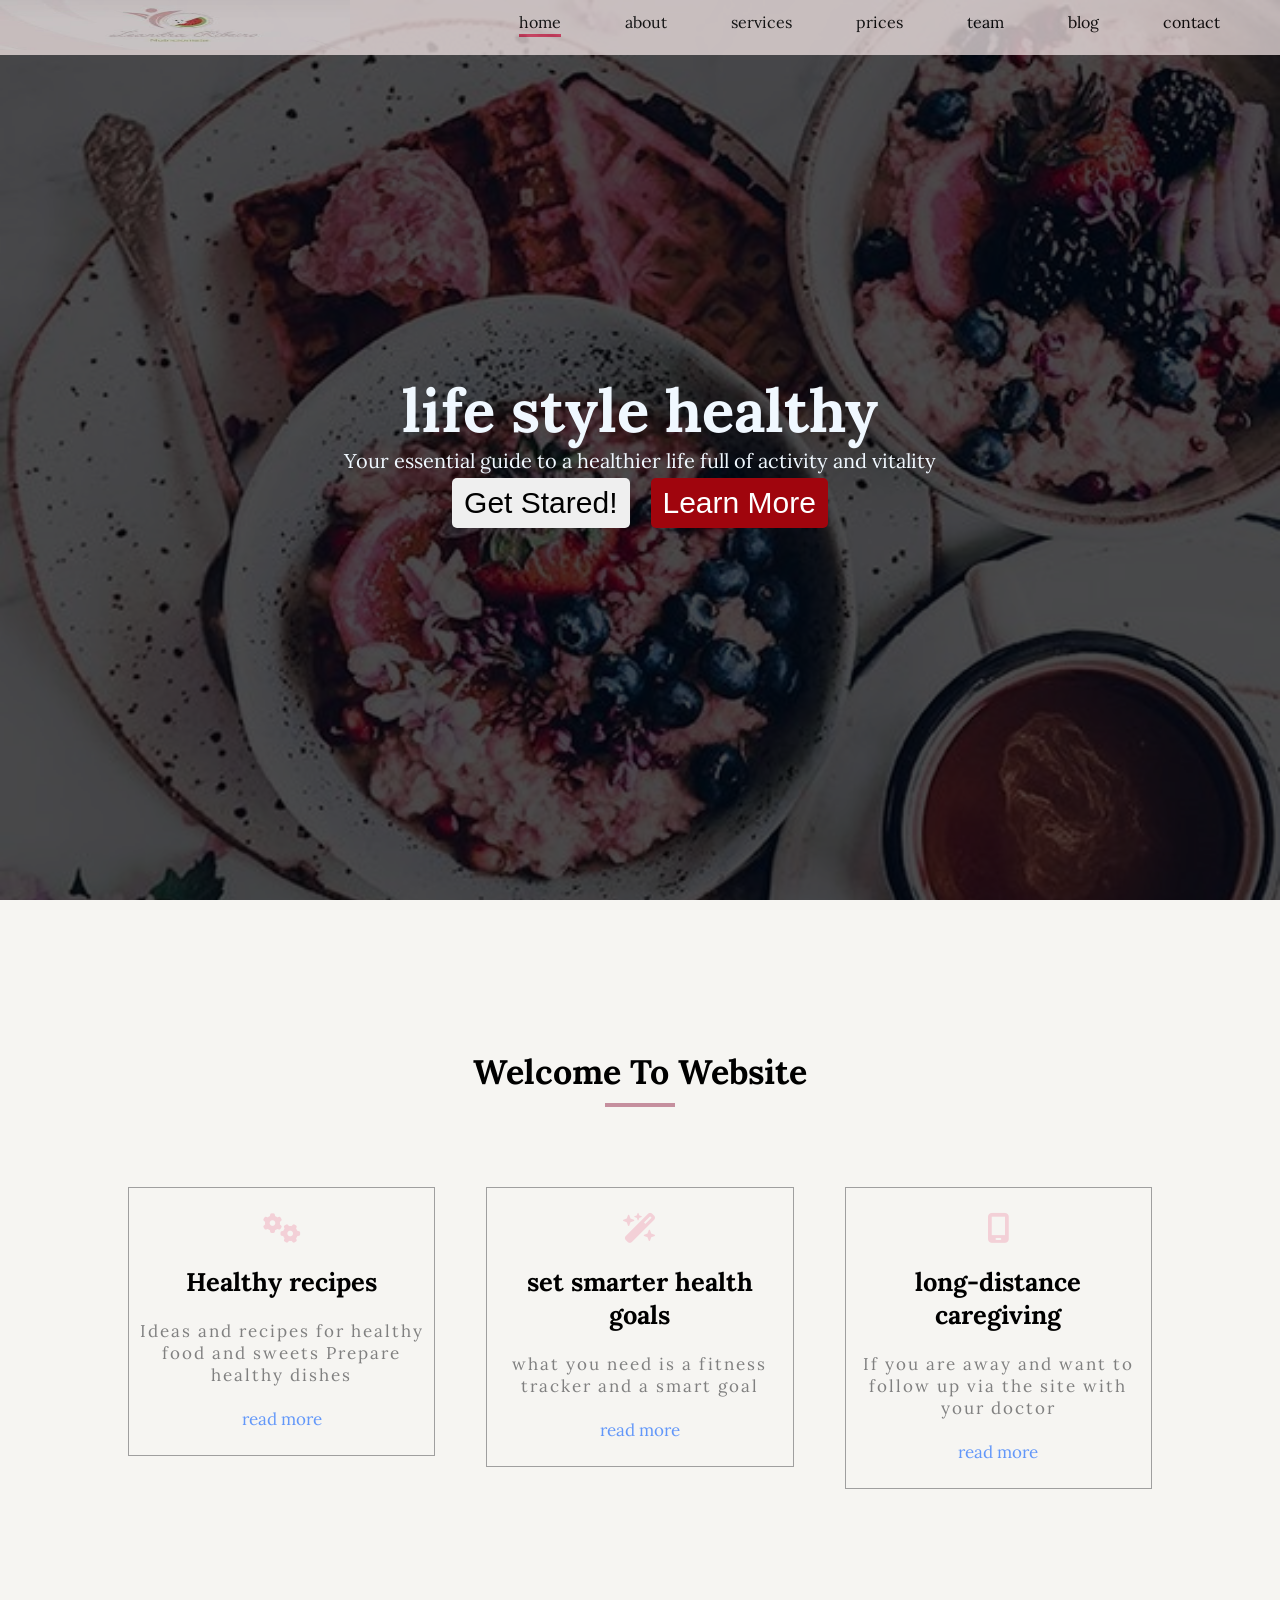
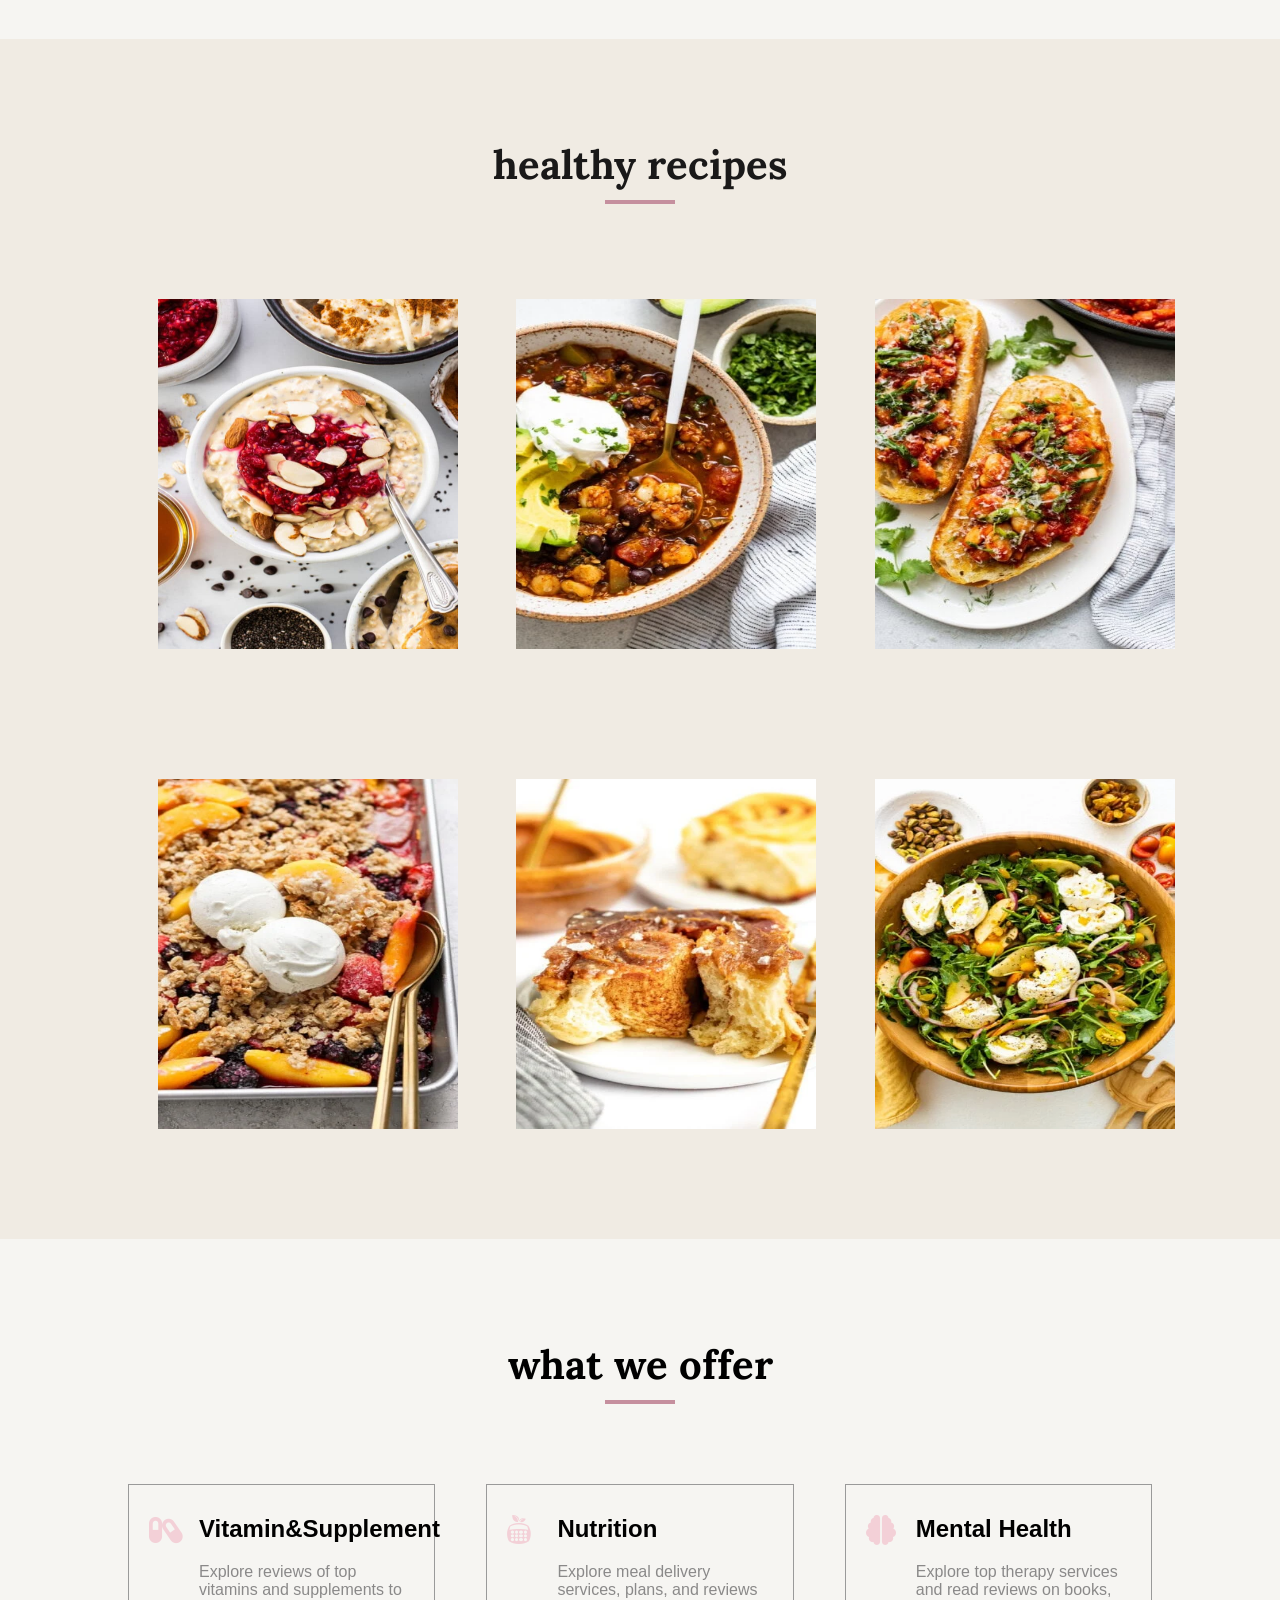
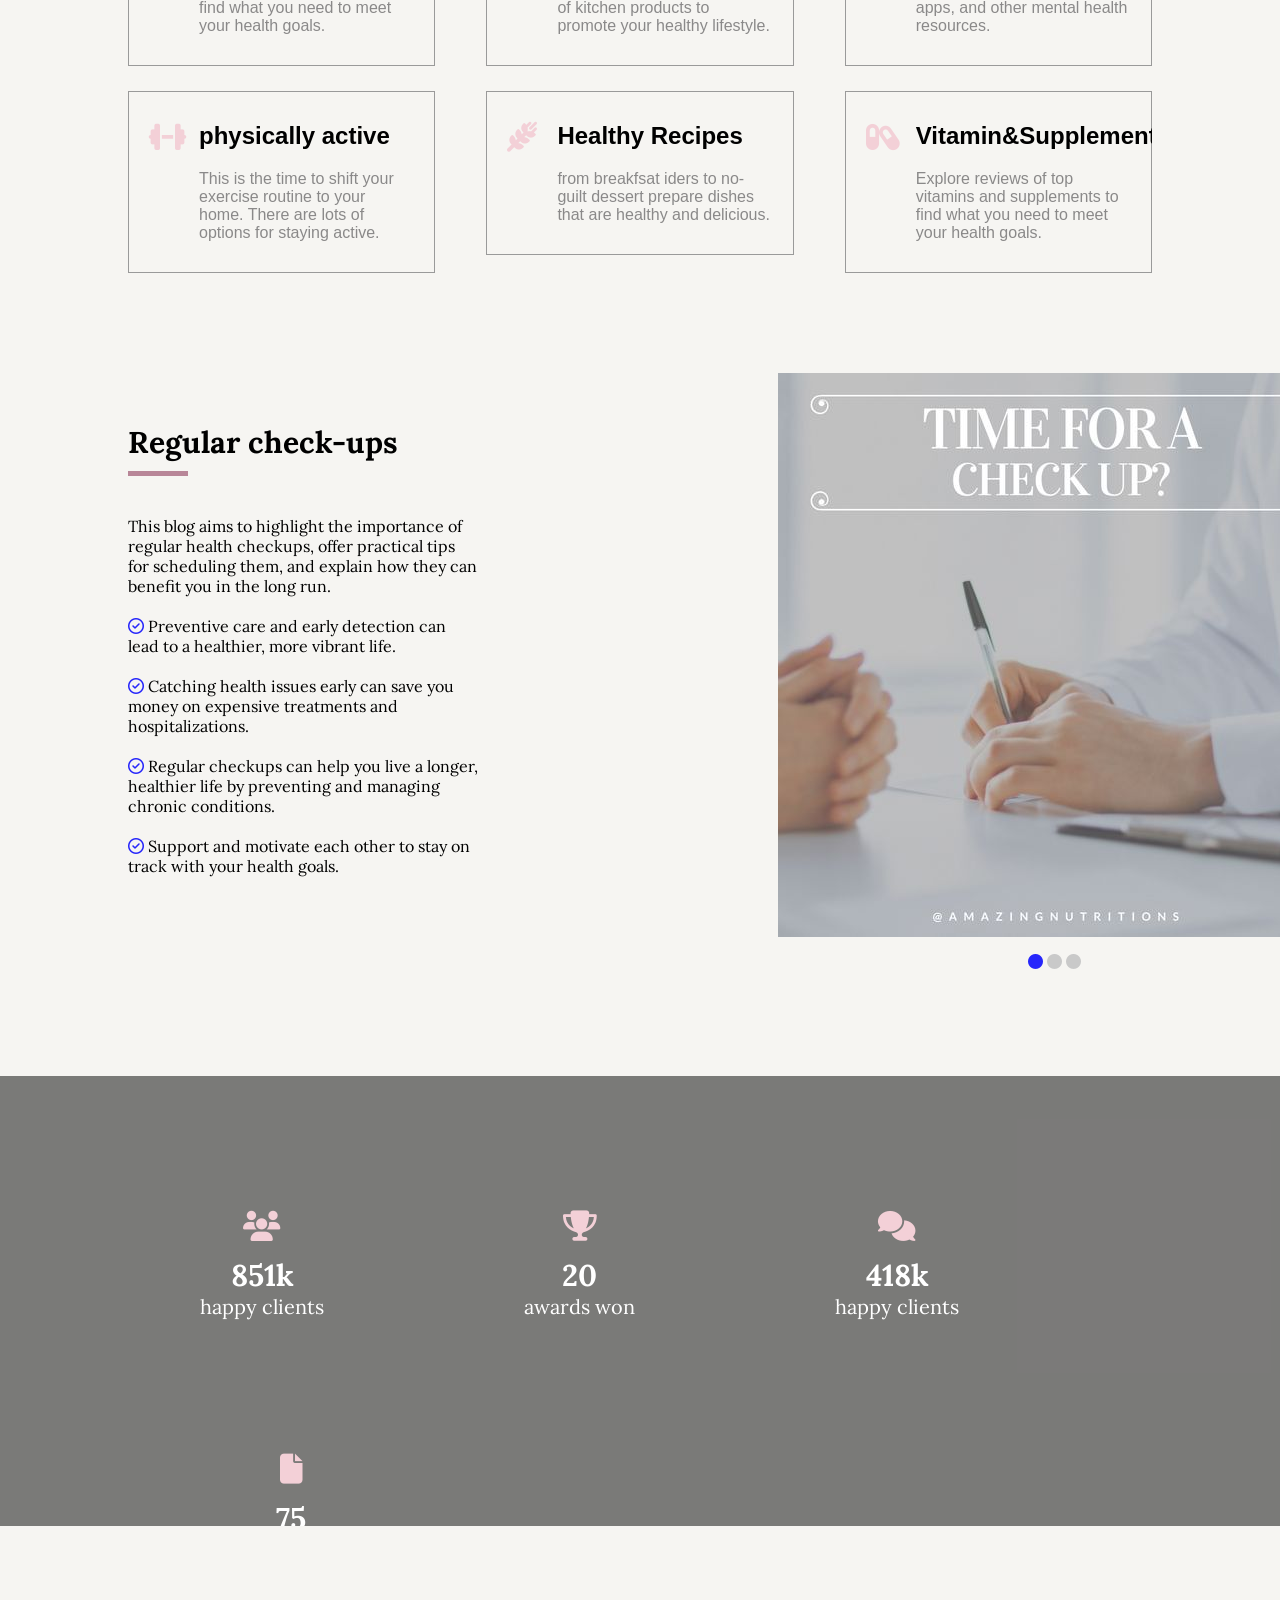
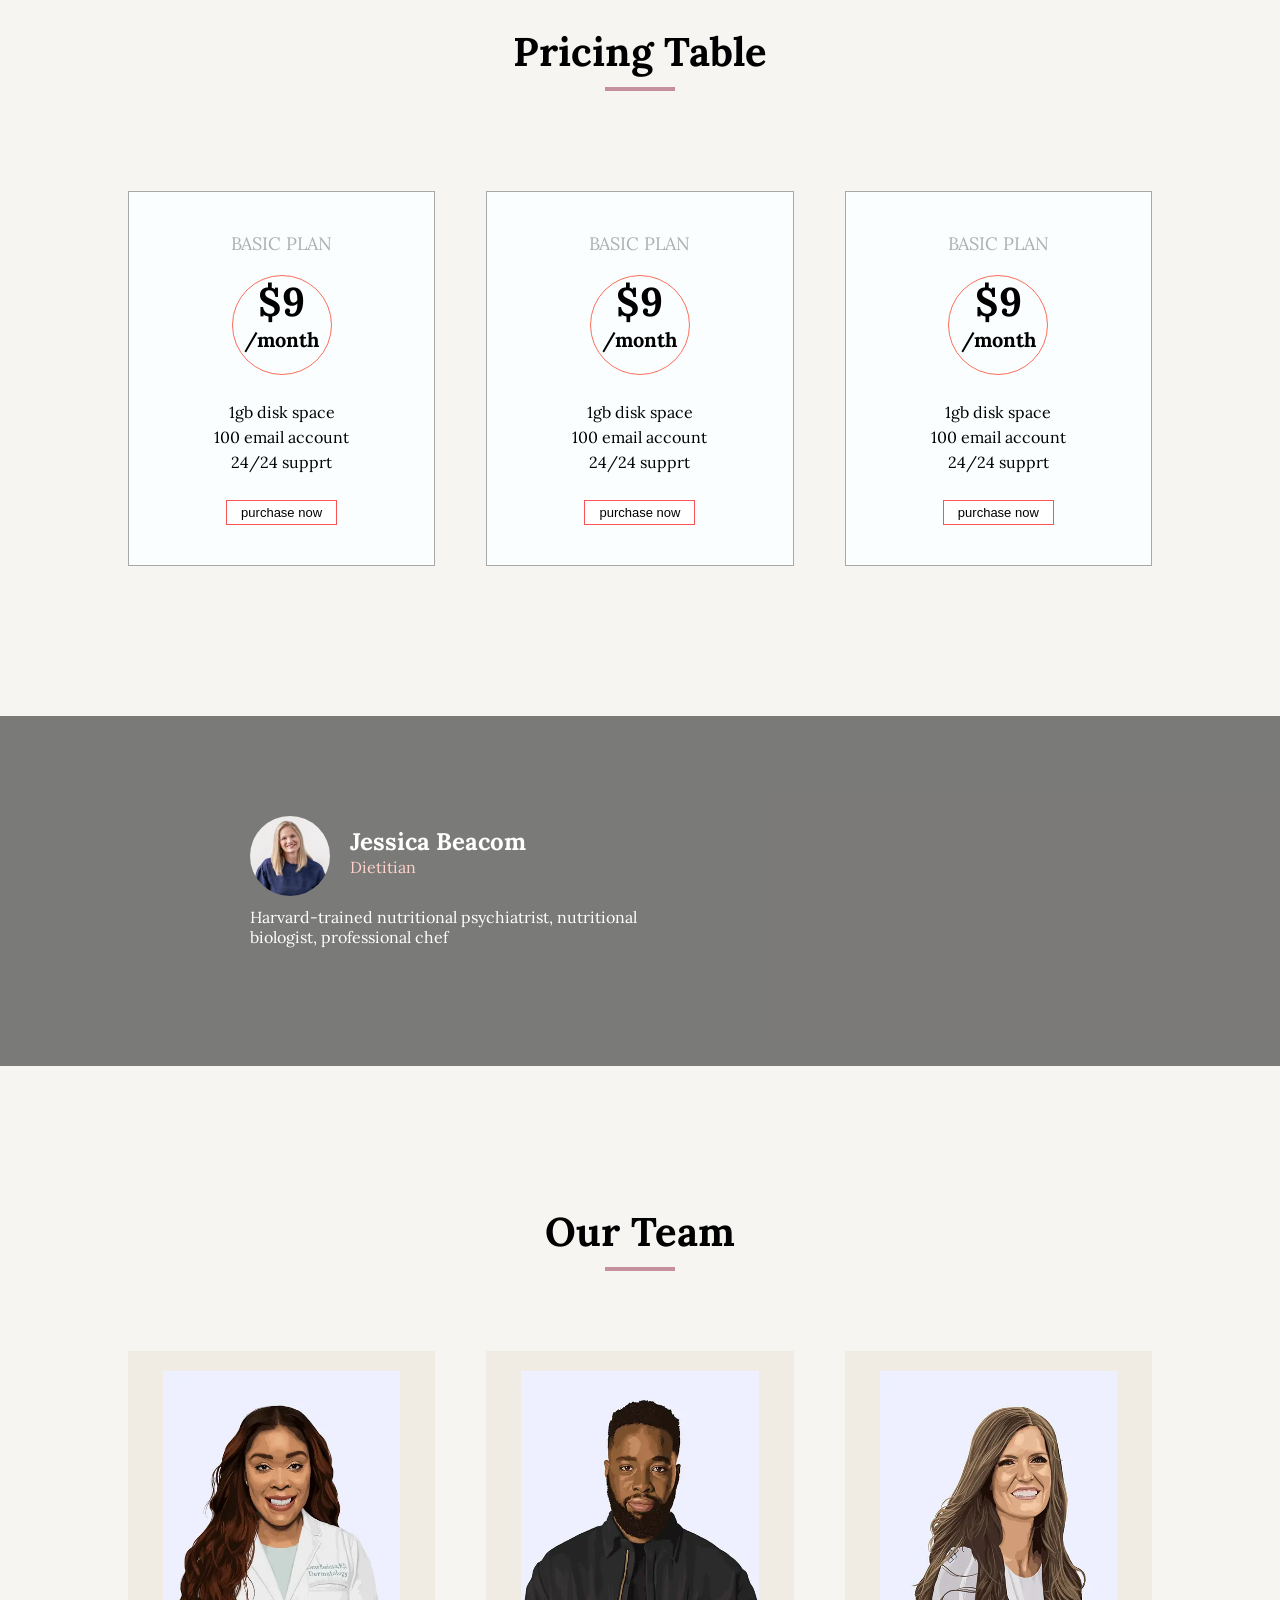
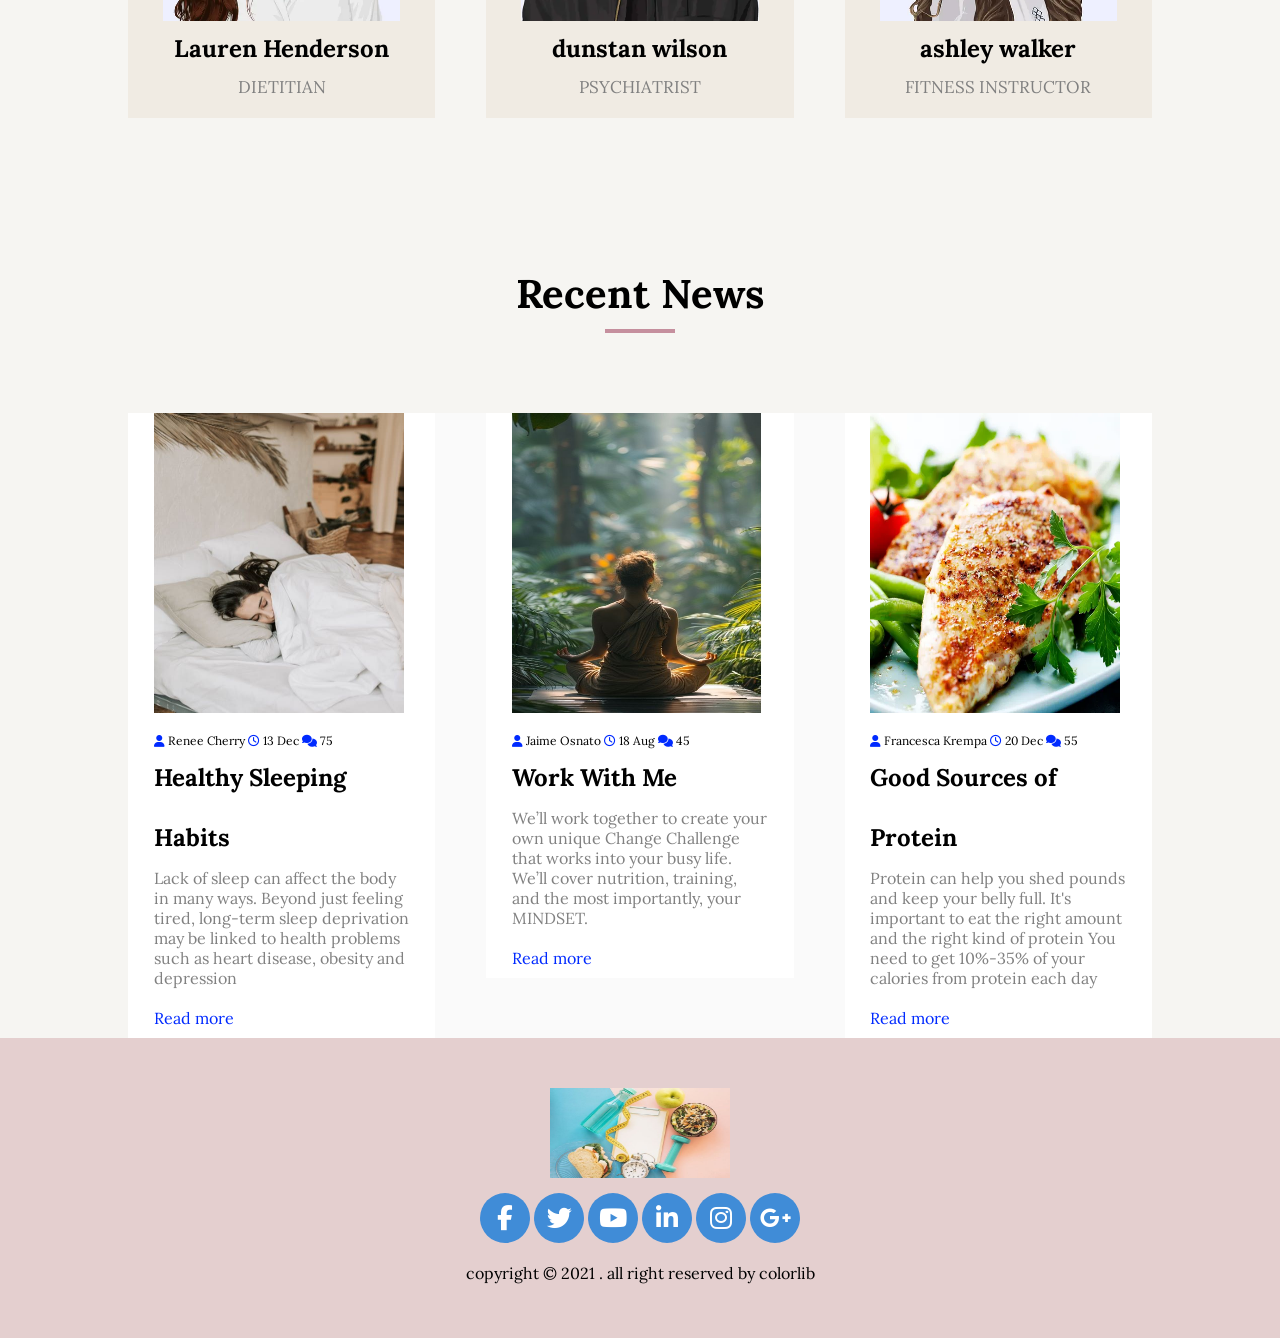
==== index.html @ 1813d947 "fixed file name" ====
<html>
    <head>
        <link rel="stylesheet" href="css/all.css">
        <link rel="stylesheet" href="css/style.css">
        <link rel="preconnect" href="https://fonts.googleapis.com">
        <link rel="preconnect" href="https://fonts.gstatic.com" crossorigin>
        <link href="https://fonts.googleapis.com/css2?family=Sevillana&display=swap" rel="stylesheet">

        <link rel="preconnect" href="https://fonts.googleapis.com">
        <link rel="preconnect" href="https://fonts.gstatic.com" crossorigin>
        <link href="https://fonts.googleapis.com/css2?family=Kaushan+Script&family=Lora:ital,wght@0,400..700;1,400..700&family=Sevillana&display=swap" rel="stylesheet">

    </head>
    <body>
        <div class="home-div1">
            <div class="home-overlay">
                <div class="home-parent">
                   <h2 class="home-title1">life style healthy</h2>
                    <p class="home-p">Your essential guide to a healthier life full of activity and vitality </p>
                    <button class="home-btn">get stared!</button>
                    <button class="home-btn btn2">learn more</button>
                </div> <!-- /home-parent -->
                <div class="header">
                 <ul class="ul1">
                         <li>home</li>
                         <li>about</li>
                         <li>services</li>
                         <li>prices</li>
                         <li>team</li>
                         <li>blog</li>
                         <li>contact</li>
                         <div class="header-line"></div>
                  </ul> 
                  <!-- <div class="header-line"></div> -->
                  <img src="images/logo.jfif" width="350" height="50">
              </div> <!-- /header -->
            </div> <!-- /home-overlay -->
        </div><!-- /home-div1 -->
        
        <!-- /////////////////////////////////////////////// -->


        
        
         <h2 class="Welcome-title1">Welcome To Website</h2>
        <div class="Welcome-line"></div>

        <div class="welcome-container">
            <div class="welcome-parent">
                <div class="welcome-item b">
                    <i class="fa-solid fa-gears i"></i>
                    <br>
                    <br>
                    <h2 class="welcome-title">Healthy recipes</h2>
                    <br>
                    <p class="welcome-p">Ideas and recipes for healthy food and sweets Prepare healthy dishes </p>
                    <br>
                    <a class="welcome-a">read more</a>
                </div> <!-- /welcome-item -->
                <div class="welcome-item item2">
                    <i class="fa-solid fa-wand-magic-sparkles i"></i>
                    <br>
                    <br>
                    <h2 class="welcome-title">set smarter health goals</h2> 
                    <br>
                    <p class="welcome-p">what you need is a fitness tracker and a smart goal</p>
                    <br>
                    <a class="welcome-a">read more</a>
                </div>  <!-- /welcome-item -->
                <div class="welcome-item">
                    <i class="fa-solid fa-mobile-screen i"></i>
                    <br>
                    <br>
                    <h2 class="welcome-title">long-distance caregiving</h2>
                    <br>
                    <p class="welcome-p">If you are away and want to follow up via the site with your doctor</p>
                    <br>
                    <a class="welcome-a">read more</a>   
                </div>  <!-- /welcome-item -->
            </div> <!-- / welcome-parent-->
        </div> <!-- / welcome-container -->
        
        <!-- ////////////////////////////////////////////////////////////////////////////////////// -->

        <div class="background">
         <h2 class="recipes-title1">healthy recipes</h2>
         <div class="recipes-line"></div> 
         <div class="recipes-container">
             <div class="recipes-parent">
                 <div class="recipes-item">
                    <div class="recipes-overlay">
                        <div class="recipes-img">
                          <img src="images/recipes1.jpg" width="300" height="350" >
                        </div> <!-- /recipes-img -->
                     <div class="recipes-info">
                         <p class="recipes-p">Oatmeal</p>
                         <h2 class="recipes-title">Breakfast</h2>
                         <i class="fa-solid fa-pen-to-square"></i>
                         <i class="fa-solid fa-magnifying-glass"></i>
                     </div> <!-- /recipes-info -->
                  </div><!-- /recipes-overlay -->
                </div> <!-- /recipes-item -->
                 
                <div class="recipes-item recipes-item2">
                    <div class="recipes-overlay">
                        <div class="recipes-img">
                          <img src="images/recipes2.webp" width="300" height="350" >
                        </div> <!-- /recipes-img -->
                     <div class="recipes-info">
                         <p class="recipes-p">Chili</p>
                         <h2 class="recipes-title">Main Meal</h2>
                         <i class="fa-solid fa-pen-to-square"></i>
                         <i class="fa-solid fa-magnifying-glass"></i>
                     </div> <!-- /recipes-info -->
                  </div><!-- /recipes-overlay -->
                 </div> <!-- /recipes-item -->

                 <div class="recipes-item">
                    <div class="recipes-overlay">
                        <div class="recipes-img">
                          <img src="images/recipes3.jpg" width="300" height="350" >
                        </div> <!-- /recipes-img -->
                     <div class="recipes-info">
                         <p class="recipes-p">Vegetarian</p>
                         <h2 class="recipes-title">Beans On Toast</h2>
                         <i class="fa-solid fa-pen-to-square"></i>
                         <i class="fa-solid fa-magnifying-glass"></i>
                     </div> <!-- /recipes-info -->
                  </div><!-- /recipes-overlay -->
                 </div> <!-- /recipes-item -->

                 <div class="recipes-item  item6">
                    <div class="recipes-overlay">
                        <div class="recipes-img img">
                          <img src="images/recipes4.webp" width="300" height="350" >
                        </div> <!-- /recipes-img -->
                     <div class="recipes-info">
                         <p class="recipes-p">Sheet Pan Fruit Crisp</p>
                         <h2 class="recipes-title">Dessert</h2>
                         <i class="fa-solid fa-pen-to-square"></i>
                         <i class="fa-solid fa-magnifying-glass"></i>
                     </div> <!-- /recipes-info -->
                  </div><!-- /recipes-overlay -->
                 </div> <!-- /recipes-item -->

                 <div class="recipes-item recipes-item2  item6">
                    <div class="recipes-overlay">
                        <div class="recipes-img img">
                          <img src="images/recipes5.webp" width="300" height="350" >
                        </div> <!-- /recipes-img -->
                     <div class="recipes-info">
                         <p class="recipes-p">Apple Sticky Buns</p>
                         <h2 class="recipes-title">Fall</h2>
                         <i class="fa-solid fa-pen-to-square"></i>
                         <i class="fa-solid fa-magnifying-glass"></i>
                     </div> <!-- /recipes-info -->
                  </div><!-- /recipes-overlay -->
                 </div> <!-- /recipes-item -->

                 <div class="recipes-item item6">
                    <div class="recipes-overlay">
                        <div class="recipes-img img">
                          <img src="images/recipes6.webp" width="300" height="350" >
                        </div> <!-- /recipes-img -->
                     <div class="recipes-info">
                         <p class="recipes-p">Apple Burrata Salad</p>
                         <h2 class="recipes-title">Salads</h2>
                         <i class="fa-solid fa-pen-to-square"></i>
                         <i class="fa-solid fa-magnifying-glass"></i>
                     </div> <!-- /recipes-info -->
                  </div><!-- /recipes-overlay -->
                 </div> <!-- /recipes-item -->

             </div> <!-- /recipes-parent -->
         </div> <!-- /recipes-container -->
  </div> <!-- /background -->

     <!-- //////////////////////////////////////////////////////////////////////////////////////////////// -->

     <h2 class="offer-title1">what we offer</h2> 
     <div class="offer-line"></div> <!-- /offer-line -->
     <div class="offer-container">
        <div class="offer-parent">
            <div class="offer-item3">
                <i class="fa-solid fa-capsules i"></i>
                <h2 class="offer-title">Vitamin&Supplement </h2>
                <p class="offer-p">Explore reviews of top vitamins and supplements to find what you need to meet your health goals.</p>
            </div> <!-- /offer-item3 -->
            
            <div class="offer-item3 t3">
                <i class="fab fa-nutritionix i"></i>
                <h2 class="offer-title">Nutrition </h2>
                <p class="offer-p">Explore meal delivery services, plans, and reviews of kitchen products to promote your healthy lifestyle.</p>
           </div> <!-- /offer-item3 -->
           
           <div class="offer-item3">
                <i class="fa-solid fa-brain i"></i>
                <h2 class="offer-title"> Mental Health</h2>
                <p class="offer-p">Explore top therapy services and read reviews on books, apps, and other mental health resources.</p>
            </div> <!-- /offer-item3 -->
           
            <div class="offer-item3 tt">
                <i class="fa-solid fa-dumbbell i"></i>
                <h2 class="offer-title"> physically active </h2>
                <p class="offer-p">This is the time to shift your exercise routine to your home. There are lots of options for staying active.</p>
            </div> <!-- /offer-item3 -->
            
            <div class="offer-item3 t3 tt">
                <i class="fa-solid fa-wheat-awn i"></i>
                <h2 class="offer-title">Healthy Recipes </h2>
                <p class="offer-p"> from breakfsat iders to no-guilt dessert prepare dishes that are healthy and delicious.</p>
            </div> <!-- /offer-item3 -->
            
            <div class="offer-item3 tt">
                <i class="fa-solid fa-capsules i"></i>
                <h2 class="offer-title">Vitamin&Supplement </h2>
                <p class="offer-p">Explore reviews of top vitamins and supplements to find what you need to meet your health goals.</p>
            </div> <!-- /offer-item3 -->
       </div> <!-- /offer-parent -->
     </div> <!-- /offer-container -->

     <!-- //////////////////////////////////////////////////////////////////////////////////////////////// -->
        <div class="checkups-container">
          <div class="checkups-parent">
            <div class="checkups-img">
                <img src="images/Checkups2.jpg" alt="">
                <div class="checkups-i">
                    <i class="fa-solid fa-circle checkups-i1"></i>
                    <i class="fa-solid fa-circle checkups-i2"></i>
                    <i class="fa-solid fa-circle checkups-i2"></i>
                  </div> <!-- /checkups-i -->  
            </div> <!-- /checkups-img -->
            <div class="text">
            <h2 class="checkups-title1"> Regular check-ups</h2>
             <div class="checkups-line"></div>
             <br>
             <br>
             <p class="checkups-p">This blog aims to highlight the importance of regular health checkups, offer practical tips for scheduling them, and explain how they can benefit you in the long run.</p>
             <br>
             <i class="fa-regular fa-circle-check check-i"></i>
             <span class="checkups-span">Preventive care and early detection can lead to a healthier, more vibrant life.</span>
             <br>
             <br>
             <i class="fa-regular fa-circle-check check-i"></i>
             <span class="checkups-span">Catching health issues early can save you money on expensive treatments and hospitalizations.</span>
             <br>
             <br>
             <i class="fa-regular fa-circle-check check-i"></i>
             <span class="checkups-span">Regular checkups can help you live a longer, healthier life by preventing and managing chronic conditions.</span>
              <br>
              <br>
             <i class="fa-regular fa-circle-check check-i"></i>
             <span class="checkups-span">Support and motivate each other to stay on track with your health goals.</span>
                         
            </div><!-- /text -->
            </div> <!-- /checkups-parent -->
        </div> <!-- /checkups-container -->

    <!-- //////////////////////////////////////////////////////////////////////////// -->
    <div class="section6">
        <div class="section6-overlay">
            <div class="section6-i">
              <i class="fa-solid fa-users sec-i"></i>
              <h2 class="sec6-title">851k</h2>
              <p class="sec6-p">happy clients</p> 
            </div> <!-- /section6-i -->
            <div class="section6-i">
              <i class="fa-solid fa-trophy sec-i"></i>
              <h2 class="sec6-title">20</h2>
             <p class="sec6-p">awards won</p>
            </div> <!-- /section6-i -->
            <div class="section6-i">
              <i class="fa-solid fa-comments sec-i"></i>
              <h2 class="sec6-title">418k</h2>
             <p class="sec6-p">happy clients</p>
            </div> <!-- /section6-i -->
            <div class="section6-i">
              <i class="fa-solid fa-file sec-i"></i>
              <h2 class="sec6-title">75</h2>
             <p class="sec6-p">projects completed</p>
           </div> <!-- /section6-i -->
        </div> <!-- /section6-overlay -->
    </div> <!-- /section6 -->

 <!--///////////////////////////////////////////////////////////////// -->
   <h2 class="pricing-title">pricing table</h2>
   <div class="pricing-line"></div>
<div class="pricing-container"> 
   <div class="pricing-parent">
         <div class="pricing-item">
             <p class="pricing-p">basic plan</p>
             <br>
              <div class="price">
                <h2 class="price-h2">$9</h2>
                <h2 class="price-title1">/month</h2>
              </div> <!-- /price -->
              <div class="pricing-text">
              <p class="p1">1gb disk space</p>
              <p class="p1">100 email account</p>
              <p class="p1">24/24 supprt</p>
              <button class="btn">purchase now</button>
              </div> <!-- /pricing-text -->
         </div> <!-- /pricing-item -->
         <div class="pricing-item pricing2">
            <p class="pricing-p">basic plan</p>
            <br>
             <div class="price">
                <h2 class="price-h2">$9</h2>
                <h2 class="price-title1">/month</h2>
             </div> <!-- /price -->
             <div class="pricing-text">
             <p class="p1">1gb disk space</p>
             <p class="p1">100 email account</p>
             <p class="p1">24/24 supprt</p>
             <button class="btn">purchase now</button>
             </div> <!-- /pricing-text -->
        </div> <!-- /pricing-item -->
        <div class="pricing-item">
            <p class="pricing-p">basic plan</p>
            <br>
             <div class="price">
                <h2 class="price-h2">$9</h2>
                <h2 class="price-title1">/month</h2>
             </div> <!-- /price -->
             <div class="pricing-text">
             <p class="p1">1gb disk space</p>
             <p class="p1">100 email account</p>
             <p class="p1">24/24 supprt</p>
             <button class="btn">purchase now</button>
             </div> <!-- /pricing-text -->
        </div> <!-- /pricing-item -->
     </div> <!-- /pricing-parent -->
 </div> <!-- /pricing-container -->

 <!-- ////////////////////////////////////////////////////// -->
    <div class="sec8">
      <div class="sec8-overlay">
         <div class="sec8-img img1">
             <img src="images/Capture.JPG" alt="" class="sec8-img8">
             <div class="sec8-info">
             <h2 class="sec8-title">Jessica Beacom</h2>
             <span class="sec8-span">Dietitian</span>
            </div> <!-- /sec8-info -->
            <p class="sec8-p">Harvard-trained nutritional psychiatrist, nutritional biologist, professional chef</p>
         </div> <!-- /sec8-img -->
         <div class="sec8-img img2">       
             <img src="images/Capture2.JPG" alt="" class="sec8-img8">
             <div class="sec8-info">
             <h2 class="sec8-title">Jessie Shafer</h2>
             <span class="sec8-span">Dietitian</span>
             </div> <!-- /sec8-info -->
             <p class="sec8-p">Registered Dietitian & Cookbook Author</p>
         </div> <!-- /sec8-img -->
     </div> <!-- /sec8-overlay -->
    </div> <!-- /sec8 -->
<!-- ////////////////////////////////////////////////////////// -->
 <h2 class="team-title1">our team</h2>
  <div class="team-line"></div>

<div class="team-container">
    <div class="team-parent">
          <div class="team-item9">
             <div class="team-img">
                <img src="images/600x600_laurena_henderson.webp" width="250" height="250">

             <div class="team-overlay">
               <a href="#"><i class="fa-brands fa-square-facebook"></i></a> 
               <a href="#"><i class="fa-brands fa-square-twitter"></i></a>
               <a href="#"><i class="fa-brands fa-square-instagram"></i></a>
            </div> <!-- /team-img -->
            </div> <!-- /team-overlay -->
            <div class="team-info">
                <h2 class="team-title">Lauren Henderson</h2>
                <p class="team-p">Dietitian</p>
            </div> <!-- /team-info -->
          </div> <!-- /team-item9 -->
          
          <div class="team-item9 team-2">
            <div class="team-img">
                <img src="images/600x600_dunstan_wilson.webp" width="250" height="250">
            <div class="team-overlay">
                <a href="#"><i class="fa-brands fa-square-facebook"></i></a> 
                <a href="#"><i class="fa-brands fa-square-twitter"></i></a>
                <a href="#"><i class="fa-brands fa-square-instagram"></i></a>
            </div> <!-- /team-img -->
            </div> <!-- /team-overlay -->
            <div class="team-info">
                <h2 class="team-title">dunstan wilson</h2>
                <p class="team-p">Psychiatrist</p>
           </div> <!-- /team-info -->
          </div> <!-- /team-item9 -->
          
          <div class="team-item9">
            <div class="team-img">
                <img src="images/600x600_ashley_walker.webp" width="250" height="250">
            <div class="team-overlay">
                <a href="#"><i class="fa-brands fa-square-facebook"></i></a> 
               <a href="#"><i class="fa-brands fa-square-twitter"></i></a>
               <a href="#"><i class="fa-brands fa-square-instagram"></i></a>
            </div> <!-- /team-overlay -->
            </div> <!-- /team-img -->
            <div class="team-info">
                <h2 class="team-title">ashley walker</h2>
                <p class="team-p">Fitness Instructor</p>
           </div> <!-- /team-info -->
        </div> <!-- /team-item9 -->
    </div> <!-- /team-parent -->
 </div> <!-- /team-container -->

<!-- ///////////////////////////////////////////////////////// -->
 <h2 class="news-title1">Recent News</h2>
 <div class="news-line"></div>

 <div class="news-container">
     <div class="news-parnet">
         <div class="news-item">
             <img src="images/5.jpg" width="250" height="300" alt="">
             <br>
             <br>
             <div class="news-coment">
             <i class="fa-solid fa-user news-i"></i>
             <span>Renee Cherry</span>
             <i class="fa-regular fa-clock news-i"></i>
             <span class="news-span">13 Dec</span>
             <i class="fa-solid fa-comments news-i"></i>
             <span class="news-span">75</span>
             </div> <!-- /news-coment -->
             <h2 class="news-title">Healthy Sleeping Habits</h2>
             <p class="news-p">Lack of sleep can affect the body in many ways. Beyond just feeling tired, long-term sleep deprivation may be linked to health problems such as heart disease, obesity and depression</p>
             <br>
             <a href="#" class="nwes-a">Read more</a>
         </div> <!-- /news-item -->   

           <div class="news-item news-item2">
                <img src="images/22.jpg" width="250" height="300" alt="">
                <br>
                <br>
                <div class="news-coment">
                <i class="fa-solid fa-user news-i"></i>
                <span>Jaime Osnato</span>
                <i class="fa-regular fa-clock news-i"></i>
                <span class="news-span">18 Aug</span>
                <i class="fa-solid fa-comments news-i"></i>
                <span class="news-span">45</span>
                </div> <!-- /news-coment -->
                <h2 class="news-title">Work With Me</h2>
                <p class="news-p">We’ll work together to create your own unique Change Challenge that works into your busy life. We’ll cover nutrition, training, and the most importantly, your MINDSET.</p>
                <br>
                <a href="#" class="nwes-a">Read more</a>
            </div> <!-- /news-item -->
                <div class="news-item">
                    <img src="images/66.webp" width="250" height="300" alt="">
                    <br>
                    <br>
                    <div class="news-coment">
                    <i class="fa-solid fa-user news-i"></i>
                    <span>Francesca Krempa</span>
                    <i class="fa-regular fa-clock news-i"></i>
                    <span class="news-span">20 Dec</span>
                    <i class="fa-solid fa-comments news-i"></i>
                    <span class="news-span">55</span>
                    </div> <!-- /news-coment -->
                    <h2 class="news-title">Good Sources of Protein</h2>
                    <p class="news-p">Protein can help you shed pounds and keep your belly full. It's important to eat the right amount and the right kind of protein You need to get 10%-35% of your calories from protein each day</p>
                    <br>
                    <a href="#" class="nwes-a">Read more</a>
        </div> <!-- /news-item -->
     </div> <!-- /news-parnet -->
 </div> <!-- /news-container -->
 <!-- ///////////////////////////////////////////////////////////////////////////////////////////////////// -->
    <div class="last-sec">
         <div class="last-img">
            <img src="images/sport5.jpg" width="180" height="90" alt="">
         </div> <!-- /last-img  -->
         <div class="last-icon">
            <i class="fa-brands fa-facebook-f last-i"></i>
            <i class="fa-brands fa-twitter last-i"></i>
            <i class="fa-brands fa-youtube last-i"></i>
            <i class="fa-brands fa-linkedin-in last-i"></i>
            <i class="fa-brands fa-instagram last-i"></i>
            <i class="fa-brands fa-google-plus-g last-i"></i>
         </div> <!-- /last-icon -->
         <p class="last-p">copyright &copy; 2021 . all right reserved by colorlib</p>
    </div> <!-- /last-sec -->
    </body>
</html>
---- css/style.css ----
*{
    margin: 0;
    padding: 0;
    box-sizing: border-box;
}

body{
    font-family: "Lora", serif;
    background-color: F6F5F2;
    /* background-color: rgb(247, 247, 247); */
}
/* ////////////////////////////////////////////////////// */
.home-div1{
    width: 100%;
    height: 100vh;
    background-image: url(../images/1.jpg);
    background-size: cover;
    background-image: url(../images/last11.jpg);
}

.home-overlay{
    position: absolute;
    width: 100%;
    height: 100%;
   background-color: rgba(0, 0, 0, 0.7);
}

.home-parent{
    position: absolute;
    top: 50%;
    left: 50%;
    transform: translate(-50% , -50%);
    text-align: center;
    font-size: 40px;
    color: aliceblue;
}

.home-p{
    font-size: 20px;
}

.home-btn{
    font-size: 30px;
    padding: 8px 12px;
    border: 0;
    border-radius: 5px;
    text-transform: capitalize;
}

.home-btn:hover{
    opacity: 0.4;
    cursor: pointer;
}

.btn2{
    background-color: rgb(160, 5, 13);
    color: white;
    margin-left: 10px;
}
/* /////////////////////////////////////////// */
.header{
    width: 100%;
    height: 55px;
    background-color: rgb(255, 241, 241);
    overflow: auto;
    position: fixed;
    opacity: 0.7;
    z-index: 10;
}

.ul1{
    list-style: none;
    float: right; 
}

.ul1 li {
    display: inline-block;
    margin-right: 60px;
    margin-top:12px ;
}
.header-line{
    width: 42px;
    height: 3px;
    background-color: rgb(249, 68, 110);
    margin-top: 2px;
    margin-right: 500px;
}
/* 777777777777777777777777777777777777777777777777777777777777 */

.Welcome-line , .recipes-line ,.offer-line , .pricing-line , .team-line , .news-line{
    height: 4px;
    width: 70px;
    background-color: rgb(197, 143, 158);
    margin: auto;
    margin-top: 10px;
}

.welcome-container , .recipes-container , .checkups-container , .pricing-container , .team-container , .news-container{
    width: 80%;
    margin: auto;
}

/* //////////////////////////////////// */

.Welcome-title1{
    text-align: center;
    font-size: 34px;
    margin-top: 150px ;
}

.welcome-parent{
    overflow: auto;
    margin-top: 80px;
    position: relative;
}

.welcome-item{
    float: left;
    width: 30%;
    border: 1px solid rgb(159, 159, 159);
    text-align: center;
    font-size: 17px;
    padding: 25px 6px;
    position: relative;
}


.item2{
    margin: 0 5%;
}

.welcome-p{
    letter-spacing: 2px;
    color: grey;
}

.i{
    color: rgb(93, 154, 253);
    font-size: 26px;
}

.welcome-a{
    color: rgb(98, 151, 249);
}
/* /////////////////////////////////////////////////////// */

.welcome-item:after{
    position: absolute;
    content: "";

    width: 0;
    height: 0;

    top: 0;
    left: 0;
    
    background-color: black;
    opacity: 0;
    z-index: -1;
}

.welcome-item:hover::after{
    width: 100%;
    height: 100%;
    opacity: 0.7;
    transition: 1s;  
}

.welcome-item:hover .welcome-title {
    color: white;
}

.welcome-item:hover .welcome-p{
    color:rgb(186, 186, 186) ;
}
/* ///////////////////////////////////////////////////////////////////////////////////// */

.background{
    height: 1200px;
    background-color: gainsboro;
    background-color: F0EBE3;
    margin-top: 150px;
    overflow: auto;
    position: relative;
}

.recipes-title1{
    text-align: center;
    font-size: 40px;
    margin-top: 100px;
    color: rgb(26, 25, 25);
}

.recipes-parent{
    margin-top: 70px;
    position: relative;
 }

.recipes-item{
    float: left;
    width: 30%;
    position: relative; 
    font-family: "Sevillana", cursi;
    font-size: 25px;
}

.recipes-item2{
    margin: 0 5%;
}

.item6{
    margin-top: 80px;
}

.recipes-overlay:after{
    position: absolute;
    content: "";

    width: 0;
    height: 0;

    top: 0;
    left: 0;

    background-color: black;
    opacity: 0;
} 

.recipes-overlay:hover::after{
    width: 100%;
    height: 100%;
    opacity: 0.5;
} 

.recipes-img{
    padding:25px 30px ;
}

.recipes-info{
    position: absolute;
    top: 50%;
    left: 50%;
    transform: translate(-50%,-50%);
    text-align: center;
    visibility: hidden;
}

.recipes-item:hover .recipes-info{
    color: white;
    visibility: visible;
    z-index: 5;
} 
/* /////////////////////////////////////////////////////////////////////////////////////// */

.offer-title1{
    text-align: center;
    margin-top: 100px;
    font-size: 40px;
}

.offer-container{
    width: 80%;
    margin: auto;
}

.offer-parent{
    
    overflow: auto;
    margin-top: 80px;
}

.offer-item3{
    float: left;
    width: 30%;
    border: 1px solid rgb(154, 154, 154); 
    padding: 30px  20px;
    font-size: 16px;
    font-family:'Segoe UI', Tahoma, Geneva, Verdana, sans-serif;
    position: relative;
}

.t3{
    margin: 0  5%;
}

.tt{
    margin-top: 25px;
}

.offer-title{
    margin: -30px  0  0  50px; 
}

.i{
    font-size: 30px;
    color: F3D0D7;
}

.offer-p{
    margin: 20  0 0 50;
    color: rgb(138, 137, 137);
}

.offer-item3:after{
    position: absolute;
    content: "";

    width: 0;
    height: 0;

    top: 0;
    left: 0;

    background-color: black;
    opacity: 0;
    z-index: -1;
}

.offer-item3:hover::after{
    width: 100%;
    height: 100%;
    opacity: 0.7;
    transition: 1s;
}

.offer-item3:hover .offer-title{
    color: white;
}

.offer-item3:hover .offer-p{
    color: gainsboro;
}

/* ///////////////////////////////////////////////////////////////////////////////////////////// */
.checkups-parent{
    width: 350px;
    margin-top: 100px;
}

.checkups-title1{
    font-size: 30px;
}

.checkups-line{
    width: 60px;
    height: 5px;
    background-color: rgb(184, 134, 152);
    margin-top: 10px;
}

.checkups-img{
    margin-left:650px ;
    width: 200px;
    height: 300px;
}

.text{
    margin-top: -250px;
}

.check-i , .checkups-i1{
    color: rgb(38, 38, 251);
}

.checkups-i{
   width: 200px;
   font-size: 15px;
   margin:15px 250px ;
}

.checkups-i2 ,.checkups-i1{
    display: inline-block;
}

.checkups-i2{
    color: rgb(201, 201, 201);
}

.checkups-i2:hover{
    color: rgb(47, 25, 251);
}
/* ///////////////////////////////////////////////////////////////////////// */
.section6{
    width: 100%;
    height: 50vh;
     background-image: url(../images/sport.jpg); 
     background-attachment: fixed;
    margin-top: 200px;
    background-size: cover;
    position: relative;
}

.section6-overlay{
    position: absolute;
    width: 100%;
    height: 50vh;
    background-color: rgba(0, 0, 0, 0.5);
    overflow: auto;
}

.section6-i{
    color: rgb(255, 255, 255);
    font-size: 20px;
   float: left;
    margin:180px 0 0 200px;
    text-align: center;
}

.sec-i{
    margin-top: -45px ;
    color: F3D0D7;
    font-size: 30px;
}

/* ///////////////////////////////////////////////////////////////////////// */
.pricing-title{
    text-align: center;
    font-size: 40px;
    margin-top: 100px;
    text-transform: capitalize ;
}

.pricing-parent{
overflow: auto;
margin-top: 100px;
}

.pricing-item{
   float: left;
   width: 30%;
   border: 1px solid rgb(168, 168, 168);
   text-align: center;
   padding: 40px 0;
   position: relative;
   background-color: rgb(250, 254, 255);
}

.pricing-p{
    text-transform: uppercase;
    color: rgb(175, 175, 175);
    font-size: 18px;
}

.price{
    width: 100px;
    height: 100px;
    border-radius: 50%;
    border: 1px solid rgb(253, 110, 91);
    margin: auto;
}

.price-h2{
    font-size: 40px;
}

.price-title1{
   font-size: 20px; 
}

.pricing-text{
    line-height: 25px;
    margin-top: 25px;
}

.btn{
    margin-top: 25px;
    padding: 4px 14px;
    font-size: 13px;
    background-color: rgb(255, 255, 255);
    border: 1px solid  rgb(249, 85, 85) ;
}

.pricing2{
    margin:0  5%;
}

.pricing-item:after{
    position: absolute;
    content: "";

    width: 100%;
    height: 0;

    top: 0;
    left: 0;

    background-color: black;
    opacity: 0;
}

.pricing-item:hover::after{
    width: 100%;
    height: 100%;
    opacity: 0.5;
    transition: 1s;
}

.pricing-item:hover .price-title1{
    color: rgb(254, 96, 96);
}

.pricing-item:hover .price-h2 {
    color: rgb(254, 96, 96);
}

.pricing-item:hover .pricing-p{
    color: rgb(254, 96, 96);
}
/* /////////////////////////////////////////////////// */
.sec8{
    width: 100%;
    height: 350px;
    background-image: url(../images/desert2.jpg);
    background-attachment: fixed;
    margin-top: 150px;
    background-size: cover;
    position: relative;
}

.sec8-overlay{
    position: absolute;
    width: 100%;
    height: 350px;
    background-color: rgba(0, 0, 0, 0.5);
    overflow: auto;
}

.sec8-img{
    float: left;
   margin: 100px 0;
   margin-left: 250px;
   color: white;
}

.sec8-img8{
    width: 80px;
    height: 80px;
    border-radius: 50%;
}

.sec8-info{
   margin: -70px 100;
}

.sec8-p{
    margin-top: 100px;
    width: 400px;
}

.sec8-span{
    color: rgb(255, 209, 202);
}

/* ////////////////////////////////////////////////////////// */
.team-title1{
    text-align: center;
    margin-top: 140px;
    text-transform: capitalize;
    font-size: 40px;
}

.team-parent{
    margin-top: 80px;
    overflow: auto;
}

.team-item9{
    float: left;
    width: 30%;
    padding: 20px 14px;
    text-align: center;
    background-color: F0EBE3;
    position: relative;
}

.team-2{
    margin: 0 5%;
}

.team-img{
    width: 85%;
    margin: auto;
    position: relative;
}

.team-img img{
    width: 100%; 
}

.team-overlay{
    position: absolute;
    top: 0;
    left: 0;
    width: 100%;
    height: 100%;
    background-color: rgba(0, 0, 0, 0.5);
    visibility: hidden;
}

.team-item9:hover .team-overlay{
    visibility: visible;
}

.team-overlay a{
    display: block;
    width: 40px;
    height: 40px;
    color: white;
    background-color: rgb(94, 186, 252);
    margin-left: auto;
}

.team-overlay a i{
    line-height: 30px;
}

.team-info .team-title{
    padding: 12px 0;
}

.team-info p{
   color: grey;
   text-transform: uppercase;
   font-size: 17px;
}

.team-item9:after{
    position: absolute;
    content: "";

    width: 100%;
    height: 0;

    top: 0;
    left: 0;

    background-color: black;
    opacity: 0.5;
}

.team-item9:hover::after{
    width: 100%;
    height: 100%;
    transition: 1s;
}

.team-item9:hover .team-info .team-title{
    color: white;
}

.team-item9:hover .team-info .team-p{
    color: rgb(86, 173, 255);
}
/* ///////////////////////////////////////////////////////////////// */
.news-title1{
     text-align: center;
     margin-top: 150px;
     font-size: 40px;
}

.news-parnet{
    margin-top: 80px;
    overflow: auto;
   background-color: rgb(250, 250, 250);
}

.news-item{
    float: left;
    width: 30%;
    background-color: white;
    padding: 0 2.5%;
    padding-bottom: 1%;
    position: relative;
}

.news-item2{
    margin: 0 5%;
}                        

.news-title{
    line-height: 60px;
}

.news-coment{
    font-size: 12px;
}

.nwes-a , .news-i{
    text-decoration: none;
    color: rgb(0, 42, 255);
}

.news-p{
    color: rgb(129, 129, 129);
}

.news-item:after{
    position: absolute;
    content: "";

    width: 100%;
    height: 0;

    top: 0;
    left: 0;

    background-color: rgb(68, 194, 252);
    opacity: 0;
}

.news-item:hover::after{
    width: 100%;
    height: 100%;
    opacity: 0.5;
    transition: 1s;
}
/* ///////////////////////////////////////////////////////////////////////////// */
.last-sec{
    width: 100%;
    height: 300px;
    background-color:rgb(228, 207, 207);
    text-align: center;
}

.last-img{
    width: 300px;
    height: 150px;
    margin: auto;
    padding: 50px 0 0px 0;
}

.last-icon{
    margin-top: 5px;
}

.last-i:hover{
     opacity: 0.5;
}

.last-i{
    color: white;
    font-size: 25px;
    background-color: rgb(64, 140, 215);
    width: 50px;
    height: 50px;
    border-radius: 50%;  
}

.last-icon .last-i{
   line-height: 50px;
}

.last-p{
   padding: 20px 0 20px 0;
}
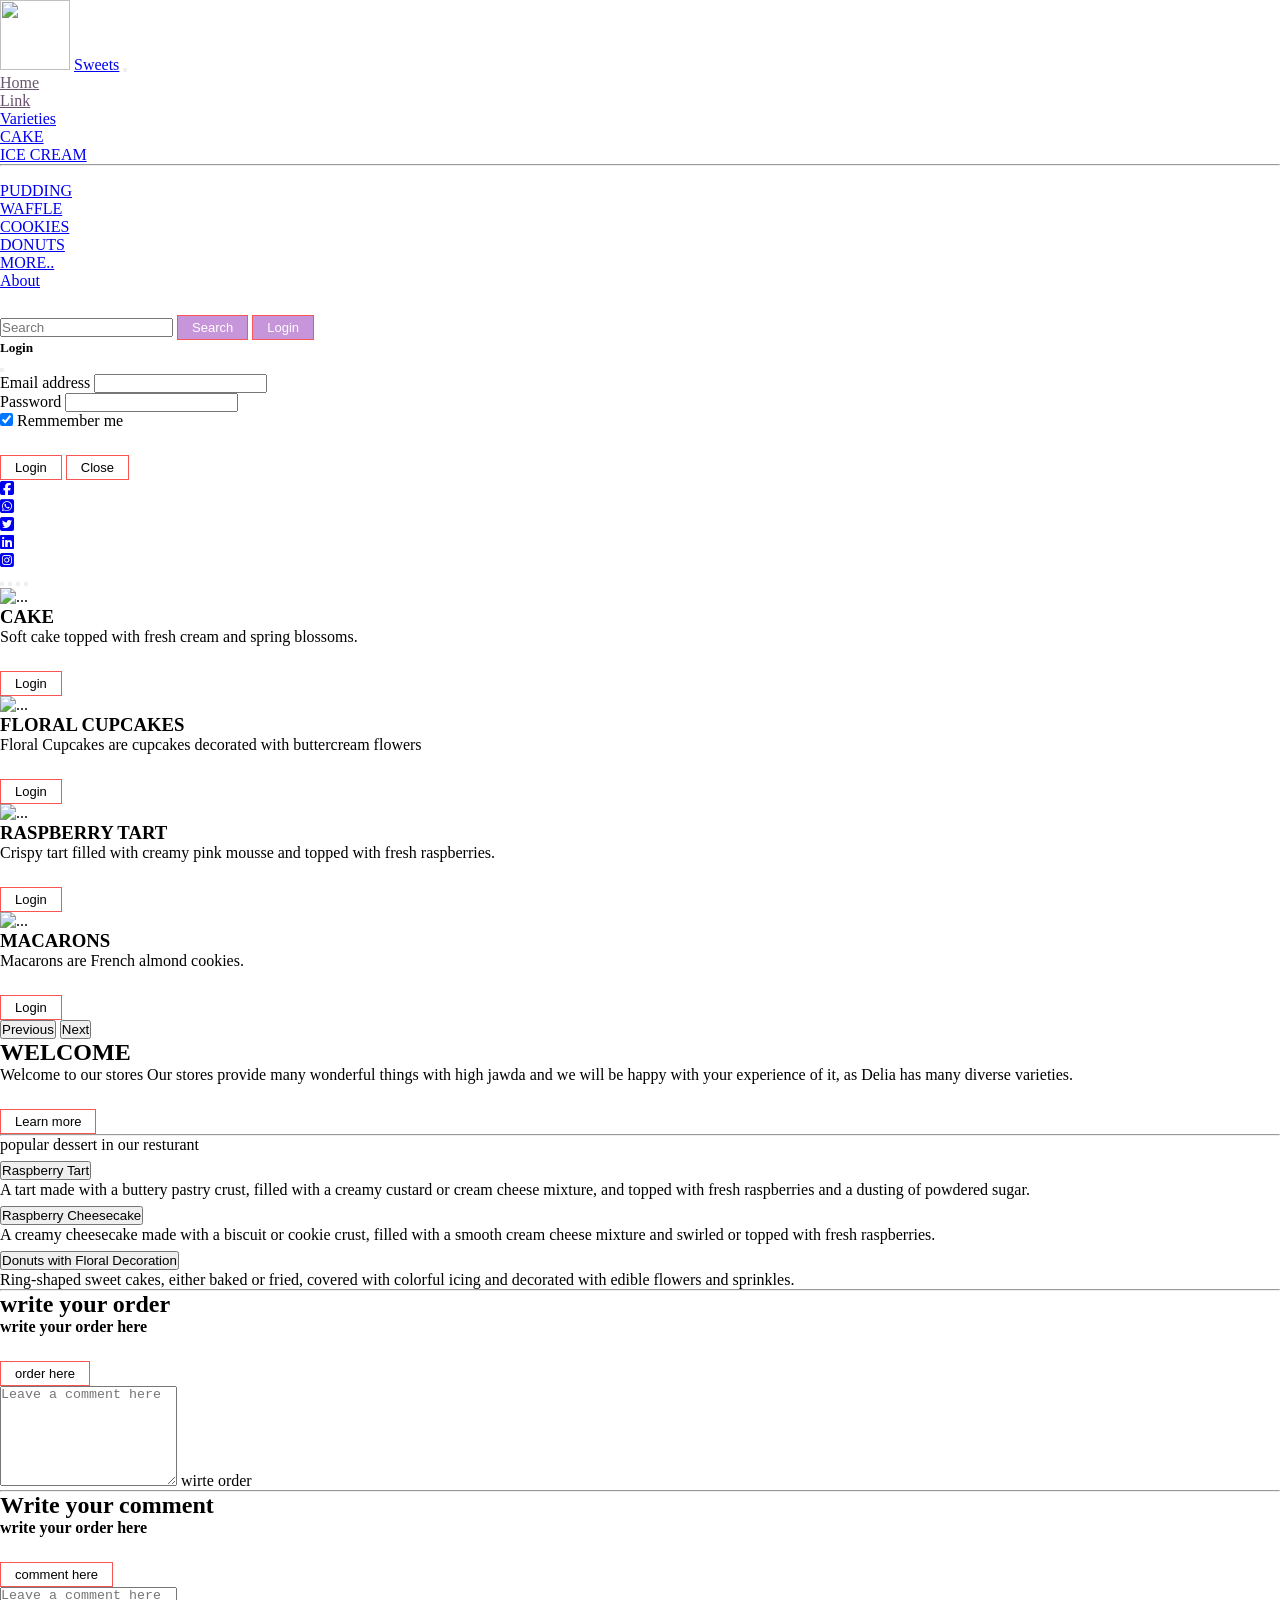
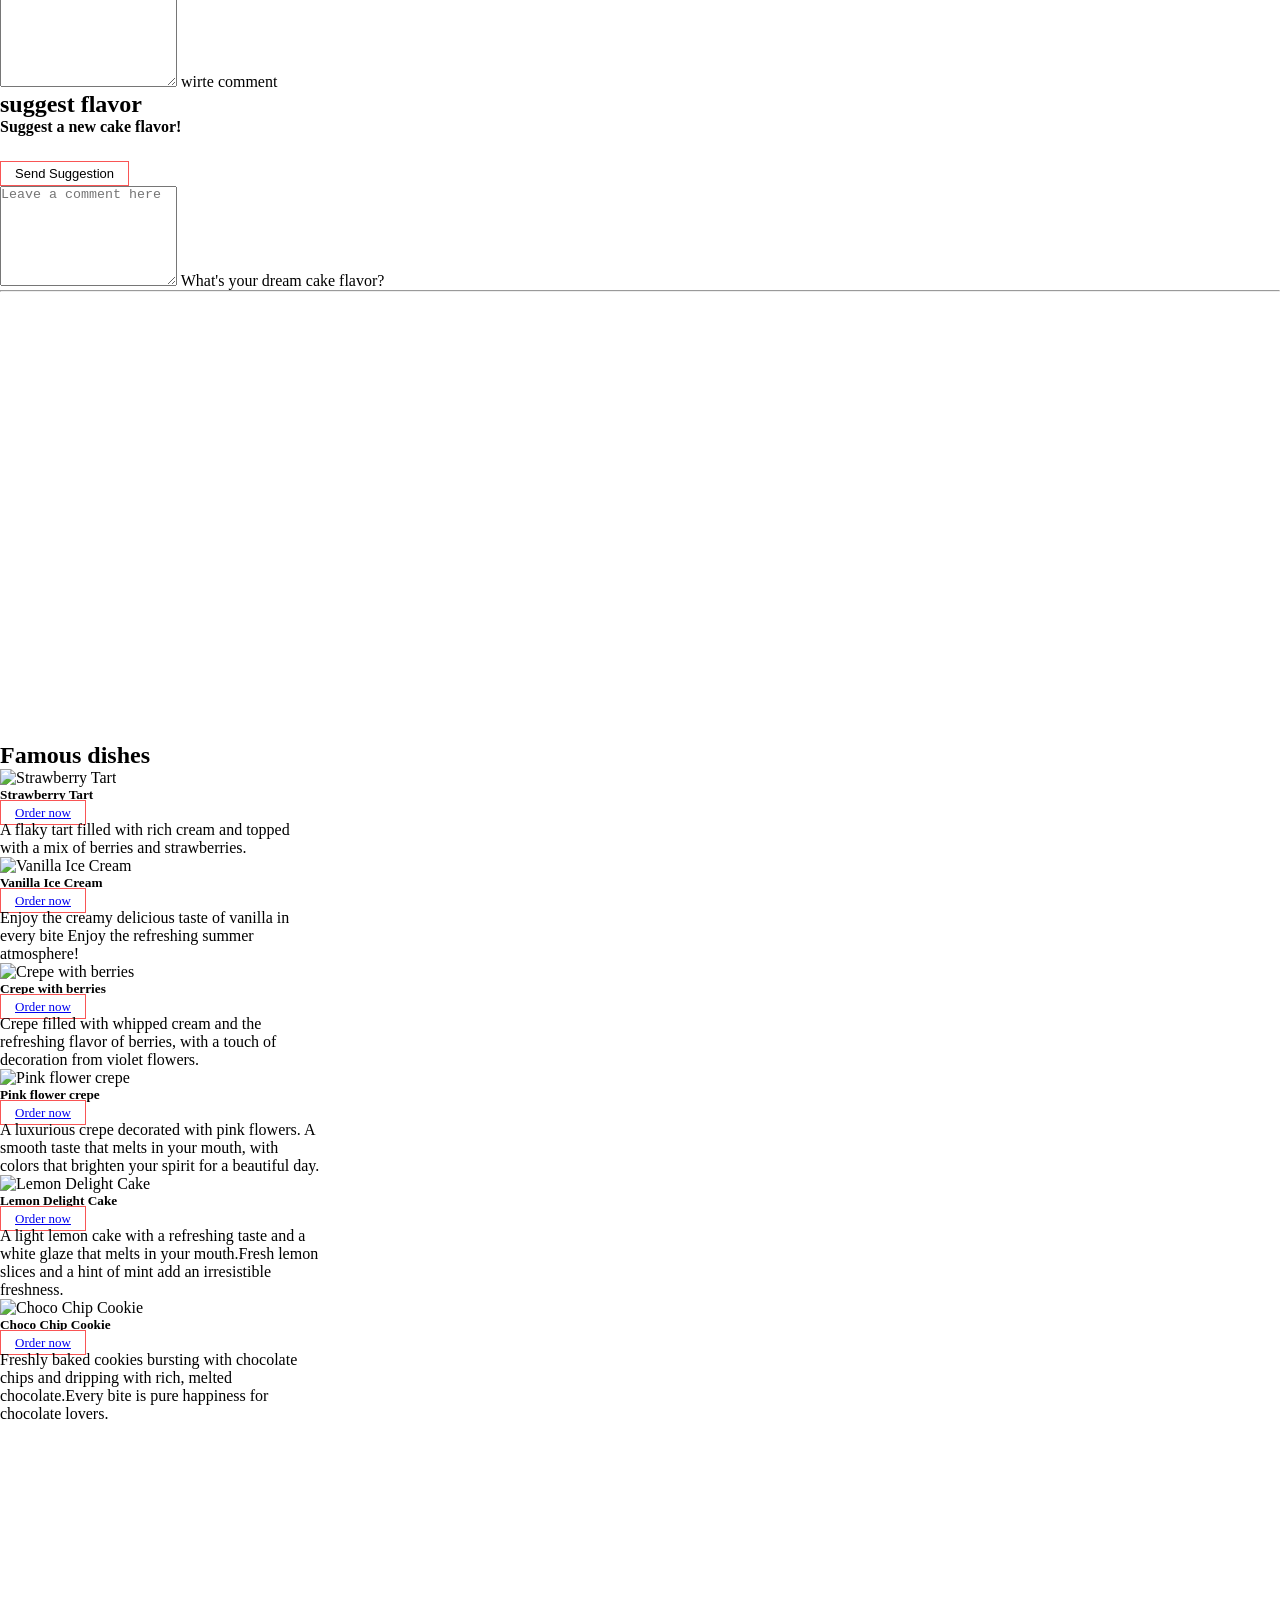
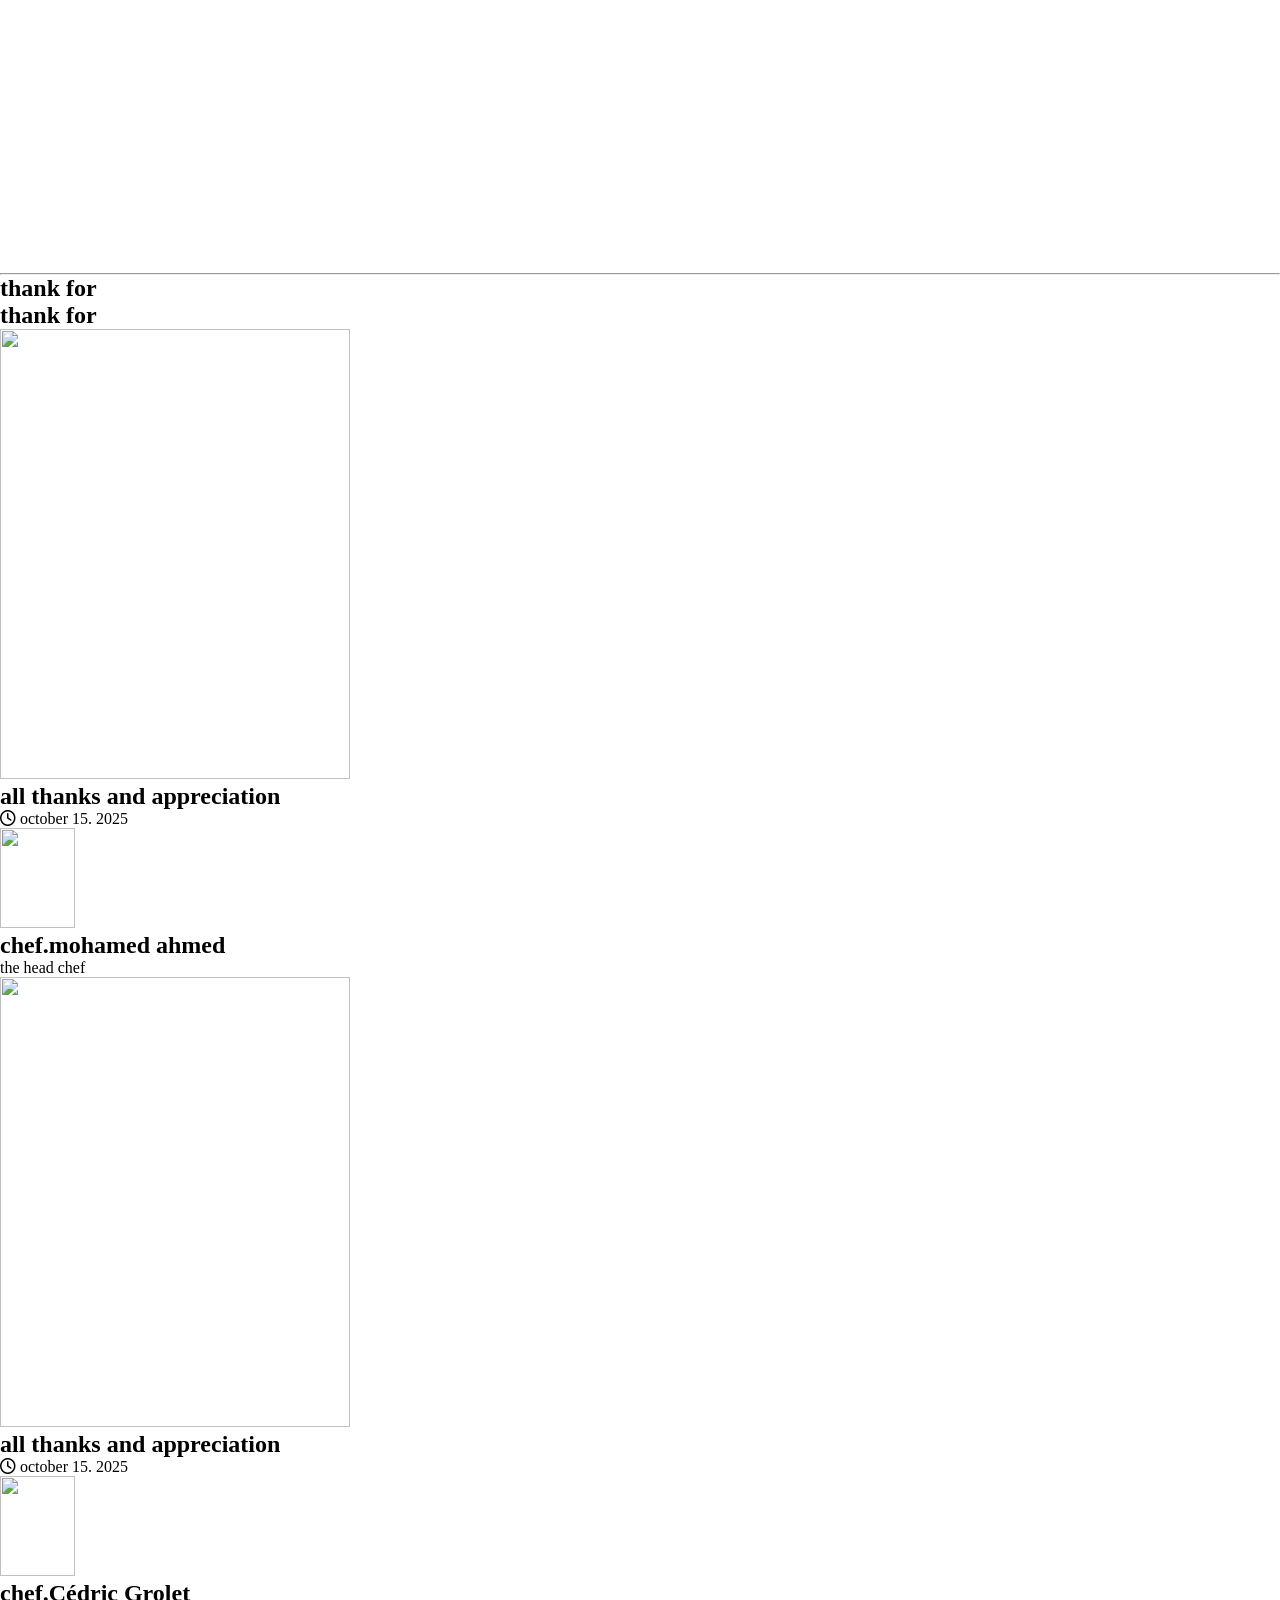
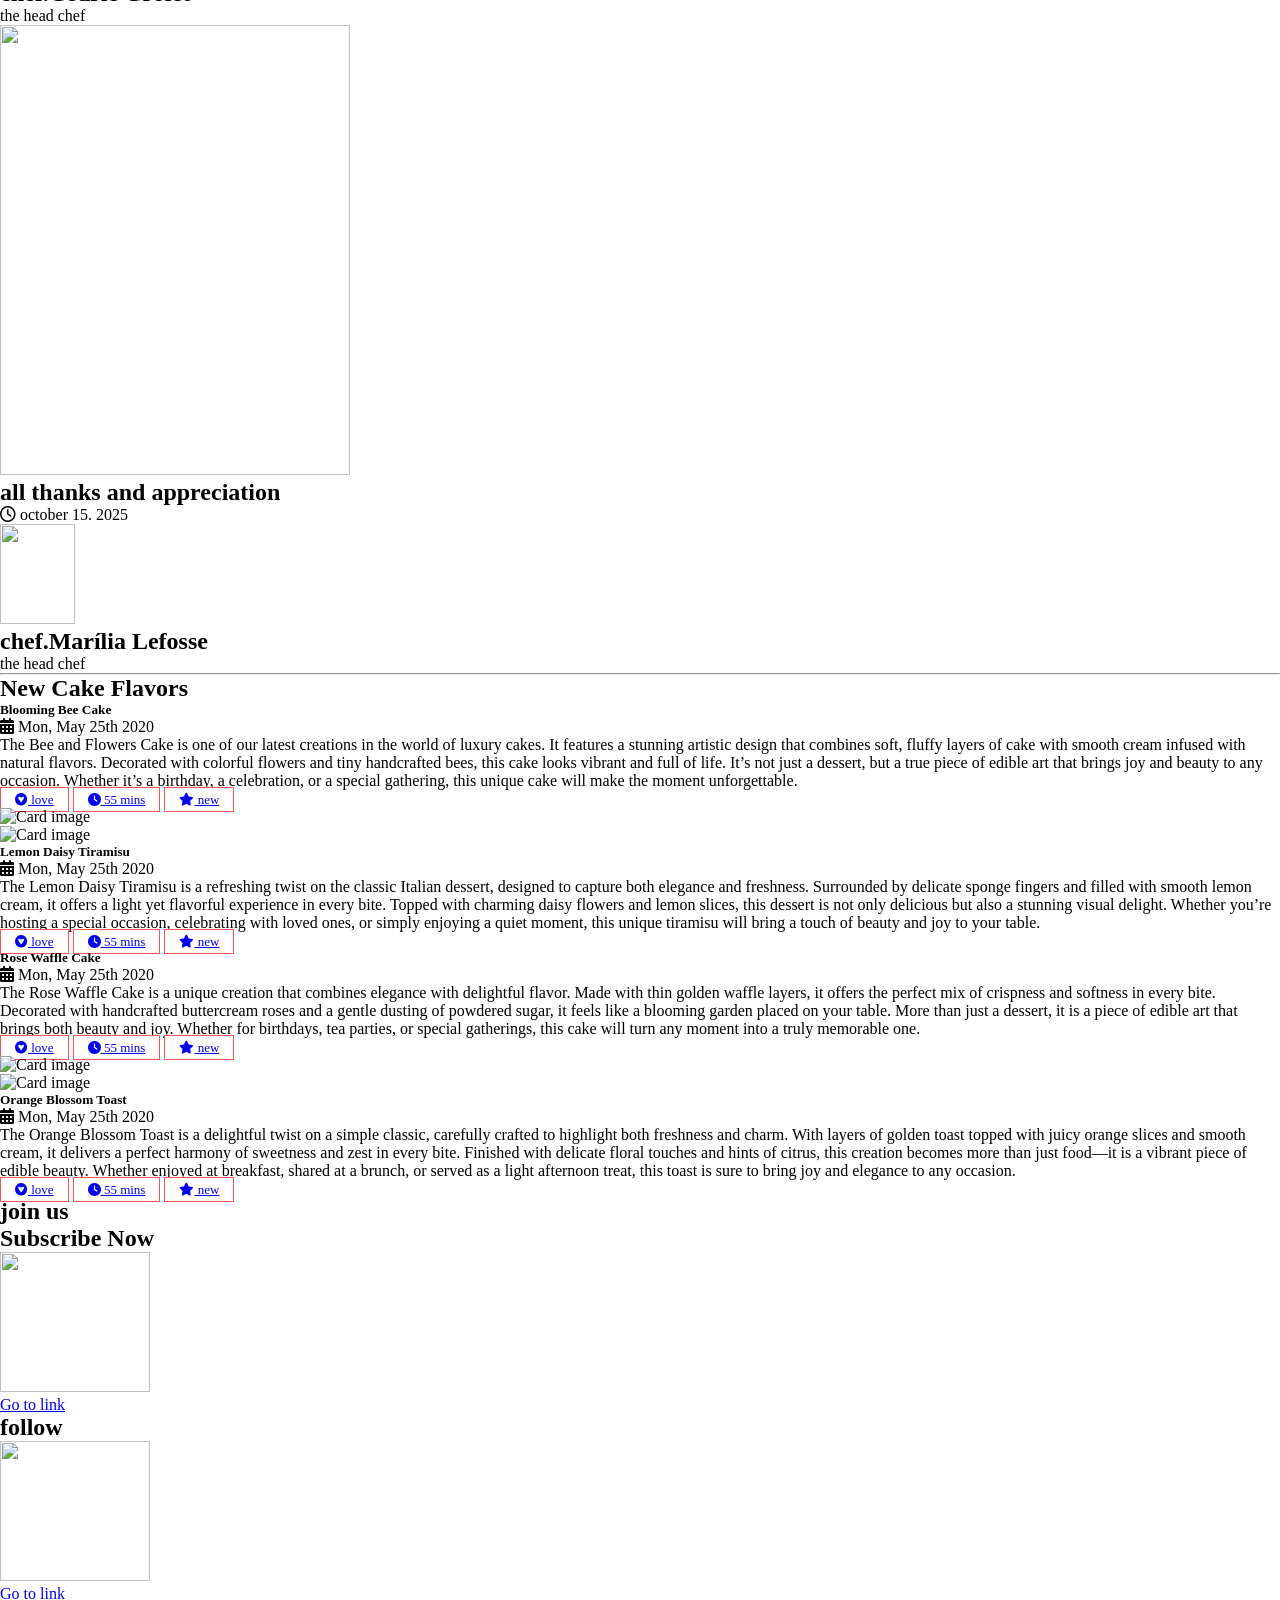
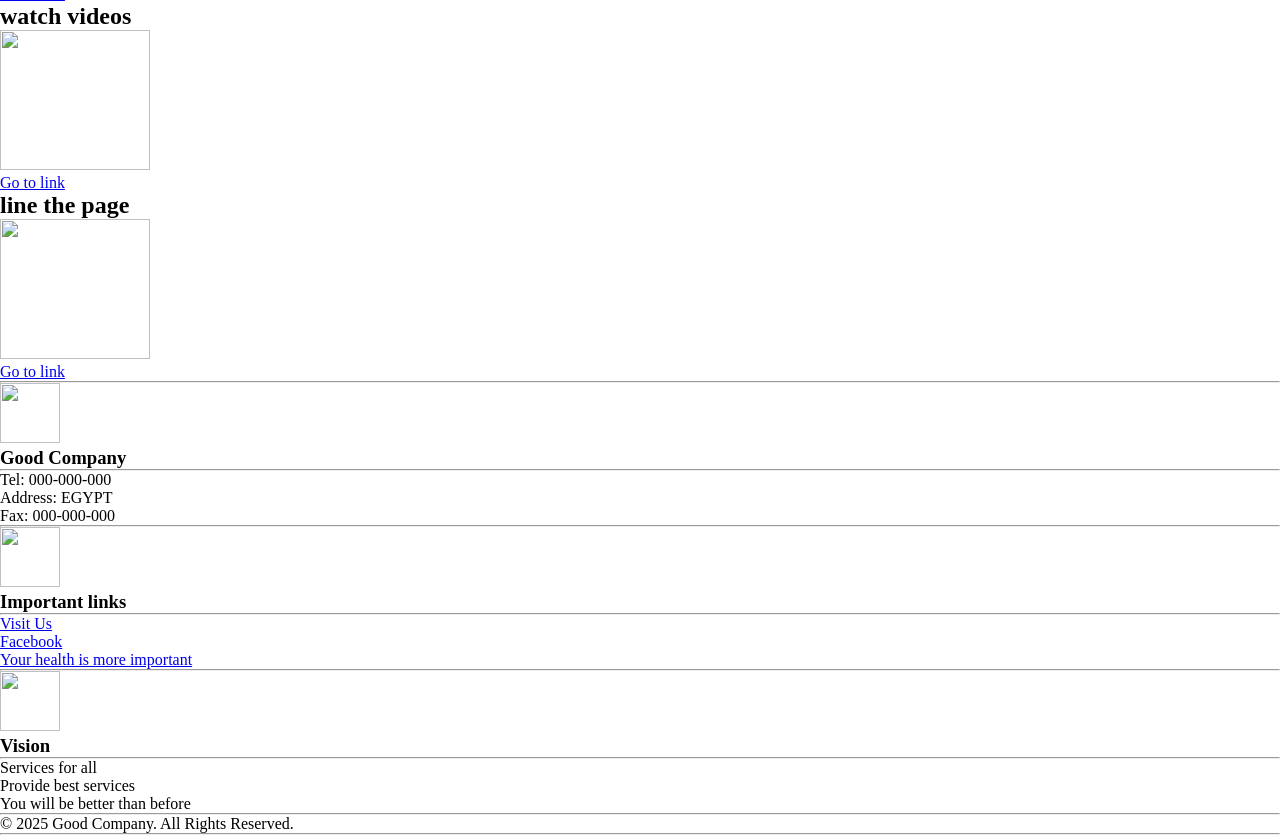
==== commit f3e5c3ae: "Add files via upload" ====
--- a/index.html
+++ b/index.html
@@ -1,488 +1,605 @@
-<html>
-    <head>
-        <link rel="stylesheet" href="css/all.css">
-        <link rel="stylesheet" href="css/style.css">
-        <link rel="preconnect" href="https://fonts.googleapis.com">
-        <link rel="preconnect" href="https://fonts.gstatic.com" crossorigin>
-        <link href="https://fonts.googleapis.com/css2?family=Sevillana&display=swap" rel="stylesheet">
-
-        <link rel="preconnect" href="https://fonts.googleapis.com">
-        <link rel="preconnect" href="https://fonts.gstatic.com" crossorigin>
-        <link href="https://fonts.googleapis.com/css2?family=Kaushan+Script&family=Lora:ital,wght@0,400..700;1,400..700&family=Sevillana&display=swap" rel="stylesheet">
-
-    </head>
-    <body>
-        <div class="home-div1">
-            <div class="home-overlay">
-                <div class="home-parent">
-                   <h2 class="home-title1">life style healthy</h2>
-                    <p class="home-p">Your essential guide to a healthier life full of activity and vitality </p>
-                    <button class="home-btn">get stared!</button>
-                    <button class="home-btn btn2">learn more</button>
-                </div> <!-- /home-parent -->
-                <div class="header">
-                 <ul class="ul1">
-                         <li>home</li>
-                         <li>about</li>
-                         <li>services</li>
-                         <li>prices</li>
-                         <li>team</li>
-                         <li>blog</li>
-                         <li>contact</li>
-                         <div class="header-line"></div>
-                  </ul> 
-                  <!-- <div class="header-line"></div> -->
-                  <img src="images/logo.jfif" width="350" height="50">
-              </div> <!-- /header -->
-            </div> <!-- /home-overlay -->
-        </div><!-- /home-div1 -->
-        
-        <!-- /////////////////////////////////////////////// -->
-
-
-        
-        
-         <h2 class="Welcome-title1">Welcome To Website</h2>
-        <div class="Welcome-line"></div>
-
-        <div class="welcome-container">
-            <div class="welcome-parent">
-                <div class="welcome-item b">
-                    <i class="fa-solid fa-gears i"></i>
-                    <br>
-                    <br>
-                    <h2 class="welcome-title">Healthy recipes</h2>
-                    <br>
-                    <p class="welcome-p">Ideas and recipes for healthy food and sweets Prepare healthy dishes </p>
-                    <br>
-                    <a class="welcome-a">read more</a>
-                </div> <!-- /welcome-item -->
-                <div class="welcome-item item2">
-                    <i class="fa-solid fa-wand-magic-sparkles i"></i>
-                    <br>
-                    <br>
-                    <h2 class="welcome-title">set smarter health goals</h2> 
-                    <br>
-                    <p class="welcome-p">what you need is a fitness tracker and a smart goal</p>
-                    <br>
-                    <a class="welcome-a">read more</a>
-                </div>  <!-- /welcome-item -->
-                <div class="welcome-item">
-                    <i class="fa-solid fa-mobile-screen i"></i>
-                    <br>
-                    <br>
-                    <h2 class="welcome-title">long-distance caregiving</h2>
-                    <br>
-                    <p class="welcome-p">If you are away and want to follow up via the site with your doctor</p>
-                    <br>
-                    <a class="welcome-a">read more</a>   
-                </div>  <!-- /welcome-item -->
-            </div> <!-- / welcome-parent-->
-        </div> <!-- / welcome-container -->
-        
-        <!-- ////////////////////////////////////////////////////////////////////////////////////// -->
-
-        <div class="background">
-         <h2 class="recipes-title1">healthy recipes</h2>
-         <div class="recipes-line"></div> 
-         <div class="recipes-container">
-             <div class="recipes-parent">
-                 <div class="recipes-item">
-                    <div class="recipes-overlay">
-                        <div class="recipes-img">
-                          <img src="images/recipes1.jpg" width="300" height="350" >
-                        </div> <!-- /recipes-img -->
-                     <div class="recipes-info">
-                         <p class="recipes-p">Oatmeal</p>
-                         <h2 class="recipes-title">Breakfast</h2>
-                         <i class="fa-solid fa-pen-to-square"></i>
-                         <i class="fa-solid fa-magnifying-glass"></i>
-                     </div> <!-- /recipes-info -->
-                  </div><!-- /recipes-overlay -->
-                </div> <!-- /recipes-item -->
-                 
-                <div class="recipes-item recipes-item2">
-                    <div class="recipes-overlay">
-                        <div class="recipes-img">
-                          <img src="images/recipes2.webp" width="300" height="350" >
-                        </div> <!-- /recipes-img -->
-                     <div class="recipes-info">
-                         <p class="recipes-p">Chili</p>
-                         <h2 class="recipes-title">Main Meal</h2>
-                         <i class="fa-solid fa-pen-to-square"></i>
-                         <i class="fa-solid fa-magnifying-glass"></i>
-                     </div> <!-- /recipes-info -->
-                  </div><!-- /recipes-overlay -->
-                 </div> <!-- /recipes-item -->
-
-                 <div class="recipes-item">
-                    <div class="recipes-overlay">
-                        <div class="recipes-img">
-                          <img src="images/recipes3.jpg" width="300" height="350" >
-                        </div> <!-- /recipes-img -->
-                     <div class="recipes-info">
-                         <p class="recipes-p">Vegetarian</p>
-                         <h2 class="recipes-title">Beans On Toast</h2>
-                         <i class="fa-solid fa-pen-to-square"></i>
-                         <i class="fa-solid fa-magnifying-glass"></i>
-                     </div> <!-- /recipes-info -->
-                  </div><!-- /recipes-overlay -->
-                 </div> <!-- /recipes-item -->
-
-                 <div class="recipes-item  item6">
-                    <div class="recipes-overlay">
-                        <div class="recipes-img img">
-                          <img src="images/recipes4.webp" width="300" height="350" >
-                        </div> <!-- /recipes-img -->
-                     <div class="recipes-info">
-                         <p class="recipes-p">Sheet Pan Fruit Crisp</p>
-                         <h2 class="recipes-title">Dessert</h2>
-                         <i class="fa-solid fa-pen-to-square"></i>
-                         <i class="fa-solid fa-magnifying-glass"></i>
-                     </div> <!-- /recipes-info -->
-                  </div><!-- /recipes-overlay -->
-                 </div> <!-- /recipes-item -->
-
-                 <div class="recipes-item recipes-item2  item6">
-                    <div class="recipes-overlay">
-                        <div class="recipes-img img">
-                          <img src="images/recipes5.webp" width="300" height="350" >
-                        </div> <!-- /recipes-img -->
-                     <div class="recipes-info">
-                         <p class="recipes-p">Apple Sticky Buns</p>
-                         <h2 class="recipes-title">Fall</h2>
-                         <i class="fa-solid fa-pen-to-square"></i>
-                         <i class="fa-solid fa-magnifying-glass"></i>
-                     </div> <!-- /recipes-info -->
-                  </div><!-- /recipes-overlay -->
-                 </div> <!-- /recipes-item -->
-
-                 <div class="recipes-item item6">
-                    <div class="recipes-overlay">
-                        <div class="recipes-img img">
-                          <img src="images/recipes6.webp" width="300" height="350" >
-                        </div> <!-- /recipes-img -->
-                     <div class="recipes-info">
-                         <p class="recipes-p">Apple Burrata Salad</p>
-                         <h2 class="recipes-title">Salads</h2>
-                         <i class="fa-solid fa-pen-to-square"></i>
-                         <i class="fa-solid fa-magnifying-glass"></i>
-                     </div> <!-- /recipes-info -->
-                  </div><!-- /recipes-overlay -->
-                 </div> <!-- /recipes-item -->
-
-             </div> <!-- /recipes-parent -->
-         </div> <!-- /recipes-container -->
-  </div> <!-- /background -->
-
-     <!-- //////////////////////////////////////////////////////////////////////////////////////////////// -->
-
-     <h2 class="offer-title1">what we offer</h2> 
-     <div class="offer-line"></div> <!-- /offer-line -->
-     <div class="offer-container">
-        <div class="offer-parent">
-            <div class="offer-item3">
-                <i class="fa-solid fa-capsules i"></i>
-                <h2 class="offer-title">Vitamin&Supplement </h2>
-                <p class="offer-p">Explore reviews of top vitamins and supplements to find what you need to meet your health goals.</p>
-            </div> <!-- /offer-item3 -->
-            
-            <div class="offer-item3 t3">
-                <i class="fab fa-nutritionix i"></i>
-                <h2 class="offer-title">Nutrition </h2>
-                <p class="offer-p">Explore meal delivery services, plans, and reviews of kitchen products to promote your healthy lifestyle.</p>
-           </div> <!-- /offer-item3 -->
-           
-           <div class="offer-item3">
-                <i class="fa-solid fa-brain i"></i>
-                <h2 class="offer-title"> Mental Health</h2>
-                <p class="offer-p">Explore top therapy services and read reviews on books, apps, and other mental health resources.</p>
-            </div> <!-- /offer-item3 -->
-           
-            <div class="offer-item3 tt">
-                <i class="fa-solid fa-dumbbell i"></i>
-                <h2 class="offer-title"> physically active </h2>
-                <p class="offer-p">This is the time to shift your exercise routine to your home. There are lots of options for staying active.</p>
-            </div> <!-- /offer-item3 -->
-            
-            <div class="offer-item3 t3 tt">
-                <i class="fa-solid fa-wheat-awn i"></i>
-                <h2 class="offer-title">Healthy Recipes </h2>
-                <p class="offer-p"> from breakfsat iders to no-guilt dessert prepare dishes that are healthy and delicious.</p>
-            </div> <!-- /offer-item3 -->
-            
-            <div class="offer-item3 tt">
-                <i class="fa-solid fa-capsules i"></i>
-                <h2 class="offer-title">Vitamin&Supplement </h2>
-                <p class="offer-p">Explore reviews of top vitamins and supplements to find what you need to meet your health goals.</p>
-            </div> <!-- /offer-item3 -->
-       </div> <!-- /offer-parent -->
-     </div> <!-- /offer-container -->
-
-     <!-- //////////////////////////////////////////////////////////////////////////////////////////////// -->
-        <div class="checkups-container">
-          <div class="checkups-parent">
-            <div class="checkups-img">
-                <img src="images/Checkups2.jpg" alt="">
-                <div class="checkups-i">
-                    <i class="fa-solid fa-circle checkups-i1"></i>
-                    <i class="fa-solid fa-circle checkups-i2"></i>
-                    <i class="fa-solid fa-circle checkups-i2"></i>
-                  </div> <!-- /checkups-i -->  
-            </div> <!-- /checkups-img -->
-            <div class="text">
-            <h2 class="checkups-title1"> Regular check-ups</h2>
-             <div class="checkups-line"></div>
-             <br>
-             <br>
-             <p class="checkups-p">This blog aims to highlight the importance of regular health checkups, offer practical tips for scheduling them, and explain how they can benefit you in the long run.</p>
-             <br>
-             <i class="fa-regular fa-circle-check check-i"></i>
-             <span class="checkups-span">Preventive care and early detection can lead to a healthier, more vibrant life.</span>
-             <br>
-             <br>
-             <i class="fa-regular fa-circle-check check-i"></i>
-             <span class="checkups-span">Catching health issues early can save you money on expensive treatments and hospitalizations.</span>
-             <br>
-             <br>
-             <i class="fa-regular fa-circle-check check-i"></i>
-             <span class="checkups-span">Regular checkups can help you live a longer, healthier life by preventing and managing chronic conditions.</span>
-              <br>
-              <br>
-             <i class="fa-regular fa-circle-check check-i"></i>
-             <span class="checkups-span">Support and motivate each other to stay on track with your health goals.</span>
-                         
-            </div><!-- /text -->
-            </div> <!-- /checkups-parent -->
-        </div> <!-- /checkups-container -->
-
-    <!-- //////////////////////////////////////////////////////////////////////////// -->
-    <div class="section6">
-        <div class="section6-overlay">
-            <div class="section6-i">
-              <i class="fa-solid fa-users sec-i"></i>
-              <h2 class="sec6-title">851k</h2>
-              <p class="sec6-p">happy clients</p> 
-            </div> <!-- /section6-i -->
-            <div class="section6-i">
-              <i class="fa-solid fa-trophy sec-i"></i>
-              <h2 class="sec6-title">20</h2>
-             <p class="sec6-p">awards won</p>
-            </div> <!-- /section6-i -->
-            <div class="section6-i">
-              <i class="fa-solid fa-comments sec-i"></i>
-              <h2 class="sec6-title">418k</h2>
-             <p class="sec6-p">happy clients</p>
-            </div> <!-- /section6-i -->
-            <div class="section6-i">
-              <i class="fa-solid fa-file sec-i"></i>
-              <h2 class="sec6-title">75</h2>
-             <p class="sec6-p">projects completed</p>
-           </div> <!-- /section6-i -->
-        </div> <!-- /section6-overlay -->
-    </div> <!-- /section6 -->
-
- <!--///////////////////////////////////////////////////////////////// -->
-   <h2 class="pricing-title">pricing table</h2>
-   <div class="pricing-line"></div>
-<div class="pricing-container"> 
-   <div class="pricing-parent">
-         <div class="pricing-item">
-             <p class="pricing-p">basic plan</p>
-             <br>
-              <div class="price">
-                <h2 class="price-h2">$9</h2>
-                <h2 class="price-title1">/month</h2>
-              </div> <!-- /price -->
-              <div class="pricing-text">
-              <p class="p1">1gb disk space</p>
-              <p class="p1">100 email account</p>
-              <p class="p1">24/24 supprt</p>
-              <button class="btn">purchase now</button>
-              </div> <!-- /pricing-text -->
-         </div> <!-- /pricing-item -->
-         <div class="pricing-item pricing2">
-            <p class="pricing-p">basic plan</p>
-            <br>
-             <div class="price">
-                <h2 class="price-h2">$9</h2>
-                <h2 class="price-title1">/month</h2>
-             </div> <!-- /price -->
-             <div class="pricing-text">
-             <p class="p1">1gb disk space</p>
-             <p class="p1">100 email account</p>
-             <p class="p1">24/24 supprt</p>
-             <button class="btn">purchase now</button>
-             </div> <!-- /pricing-text -->
-        </div> <!-- /pricing-item -->
-        <div class="pricing-item">
-            <p class="pricing-p">basic plan</p>
-            <br>
-             <div class="price">
-                <h2 class="price-h2">$9</h2>
-                <h2 class="price-title1">/month</h2>
-             </div> <!-- /price -->
-             <div class="pricing-text">
-             <p class="p1">1gb disk space</p>
-             <p class="p1">100 email account</p>
-             <p class="p1">24/24 supprt</p>
-             <button class="btn">purchase now</button>
-             </div> <!-- /pricing-text -->
-        </div> <!-- /pricing-item -->
-     </div> <!-- /pricing-parent -->
- </div> <!-- /pricing-container -->
-
- <!-- ////////////////////////////////////////////////////// -->
-    <div class="sec8">
-      <div class="sec8-overlay">
-         <div class="sec8-img img1">
-             <img src="images/Capture.JPG" alt="" class="sec8-img8">
-             <div class="sec8-info">
-             <h2 class="sec8-title">Jessica Beacom</h2>
-             <span class="sec8-span">Dietitian</span>
-            </div> <!-- /sec8-info -->
-            <p class="sec8-p">Harvard-trained nutritional psychiatrist, nutritional biologist, professional chef</p>
-         </div> <!-- /sec8-img -->
-         <div class="sec8-img img2">       
-             <img src="images/Capture2.JPG" alt="" class="sec8-img8">
-             <div class="sec8-info">
-             <h2 class="sec8-title">Jessie Shafer</h2>
-             <span class="sec8-span">Dietitian</span>
-             </div> <!-- /sec8-info -->
-             <p class="sec8-p">Registered Dietitian & Cookbook Author</p>
-         </div> <!-- /sec8-img -->
-     </div> <!-- /sec8-overlay -->
-    </div> <!-- /sec8 -->
-<!-- ////////////////////////////////////////////////////////// -->
- <h2 class="team-title1">our team</h2>
-  <div class="team-line"></div>
-
-<div class="team-container">
-    <div class="team-parent">
-          <div class="team-item9">
-             <div class="team-img">
-                <img src="images/600x600_laurena_henderson.webp" width="250" height="250">
-
-             <div class="team-overlay">
-               <a href="#"><i class="fa-brands fa-square-facebook"></i></a> 
-               <a href="#"><i class="fa-brands fa-square-twitter"></i></a>
-               <a href="#"><i class="fa-brands fa-square-instagram"></i></a>
-            </div> <!-- /team-img -->
-            </div> <!-- /team-overlay -->
-            <div class="team-info">
-                <h2 class="team-title">Lauren Henderson</h2>
-                <p class="team-p">Dietitian</p>
-            </div> <!-- /team-info -->
-          </div> <!-- /team-item9 -->
-          
-          <div class="team-item9 team-2">
-            <div class="team-img">
-                <img src="images/600x600_dunstan_wilson.webp" width="250" height="250">
-            <div class="team-overlay">
-                <a href="#"><i class="fa-brands fa-square-facebook"></i></a> 
-                <a href="#"><i class="fa-brands fa-square-twitter"></i></a>
-                <a href="#"><i class="fa-brands fa-square-instagram"></i></a>
-            </div> <!-- /team-img -->
-            </div> <!-- /team-overlay -->
-            <div class="team-info">
-                <h2 class="team-title">dunstan wilson</h2>
-                <p class="team-p">Psychiatrist</p>
-           </div> <!-- /team-info -->
-          </div> <!-- /team-item9 -->
-          
-          <div class="team-item9">
-            <div class="team-img">
-                <img src="images/600x600_ashley_walker.webp" width="250" height="250">
-            <div class="team-overlay">
-                <a href="#"><i class="fa-brands fa-square-facebook"></i></a> 
-               <a href="#"><i class="fa-brands fa-square-twitter"></i></a>
-               <a href="#"><i class="fa-brands fa-square-instagram"></i></a>
-            </div> <!-- /team-overlay -->
-            </div> <!-- /team-img -->
-            <div class="team-info">
-                <h2 class="team-title">ashley walker</h2>
-                <p class="team-p">Fitness Instructor</p>
-           </div> <!-- /team-info -->
-        </div> <!-- /team-item9 -->
-    </div> <!-- /team-parent -->
- </div> <!-- /team-container -->
-
-<!-- ///////////////////////////////////////////////////////// -->
- <h2 class="news-title1">Recent News</h2>
- <div class="news-line"></div>
-
- <div class="news-container">
-     <div class="news-parnet">
-         <div class="news-item">
-             <img src="images/5.jpg" width="250" height="300" alt="">
-             <br>
-             <br>
-             <div class="news-coment">
-             <i class="fa-solid fa-user news-i"></i>
-             <span>Renee Cherry</span>
-             <i class="fa-regular fa-clock news-i"></i>
-             <span class="news-span">13 Dec</span>
-             <i class="fa-solid fa-comments news-i"></i>
-             <span class="news-span">75</span>
-             </div> <!-- /news-coment -->
-             <h2 class="news-title">Healthy Sleeping Habits</h2>
-             <p class="news-p">Lack of sleep can affect the body in many ways. Beyond just feeling tired, long-term sleep deprivation may be linked to health problems such as heart disease, obesity and depression</p>
-             <br>
-             <a href="#" class="nwes-a">Read more</a>
-         </div> <!-- /news-item -->   
-
-           <div class="news-item news-item2">
-                <img src="images/22.jpg" width="250" height="300" alt="">
-                <br>
-                <br>
-                <div class="news-coment">
-                <i class="fa-solid fa-user news-i"></i>
-                <span>Jaime Osnato</span>
-                <i class="fa-regular fa-clock news-i"></i>
-                <span class="news-span">18 Aug</span>
-                <i class="fa-solid fa-comments news-i"></i>
-                <span class="news-span">45</span>
-                </div> <!-- /news-coment -->
-                <h2 class="news-title">Work With Me</h2>
-                <p class="news-p">We’ll work together to create your own unique Change Challenge that works into your busy life. We’ll cover nutrition, training, and the most importantly, your MINDSET.</p>
-                <br>
-                <a href="#" class="nwes-a">Read more</a>
-            </div> <!-- /news-item -->
-                <div class="news-item">
-                    <img src="images/66.webp" width="250" height="300" alt="">
-                    <br>
-                    <br>
-                    <div class="news-coment">
-                    <i class="fa-solid fa-user news-i"></i>
-                    <span>Francesca Krempa</span>
-                    <i class="fa-regular fa-clock news-i"></i>
-                    <span class="news-span">20 Dec</span>
-                    <i class="fa-solid fa-comments news-i"></i>
-                    <span class="news-span">55</span>
-                    </div> <!-- /news-coment -->
-                    <h2 class="news-title">Good Sources of Protein</h2>
-                    <p class="news-p">Protein can help you shed pounds and keep your belly full. It's important to eat the right amount and the right kind of protein You need to get 10%-35% of your calories from protein each day</p>
-                    <br>
-                    <a href="#" class="nwes-a">Read more</a>
-        </div> <!-- /news-item -->
-     </div> <!-- /news-parnet -->
- </div> <!-- /news-container -->
- <!-- ///////////////////////////////////////////////////////////////////////////////////////////////////// -->
-    <div class="last-sec">
-         <div class="last-img">
-            <img src="images/sport5.jpg" width="180" height="90" alt="">
-         </div> <!-- /last-img  -->
-         <div class="last-icon">
-            <i class="fa-brands fa-facebook-f last-i"></i>
-            <i class="fa-brands fa-twitter last-i"></i>
-            <i class="fa-brands fa-youtube last-i"></i>
-            <i class="fa-brands fa-linkedin-in last-i"></i>
-            <i class="fa-brands fa-instagram last-i"></i>
-            <i class="fa-brands fa-google-plus-g last-i"></i>
-         </div> <!-- /last-icon -->
-         <p class="last-p">copyright &copy; 2021 . all right reserved by colorlib</p>
-    </div> <!-- /last-sec -->
-    </body>
-</html>
-
-
+<!DOCTYPE html>
+<html lang="en">
+<HTML>
+    <head>
+        <meta charset="UTF-8">
+        <title></title>
+        <link rel="stylesheet" href="css/bootstrap.min.css">
+        <link rel="stylesheet" href="css/style.css">
+        <link rel="stylesheet" href="css/all.css">
+        
+    </head>
+    <body>
+        <!-- navbar -->
+        <nav class="navbar navbar-expand-lg navbar-light bg-light fixed-top">
+            <div class="container-fluid">
+                <img src="images/logo.jpg" class="rounded-circle mx-4" width="70px" height="70px" alt="">
+              <a class="navbar-brand" href="#">Sweets</a>
+              <button class="navbar-toggler" type="button" data-bs-toggle="collapse" data-bs-target="#navbarSupportedContent" aria-controls="navbarSupportedContent" aria-expanded="false" aria-label="Toggle navigation">
+                <span class="navbar-toggler-icon"></span>
+              </button>
+              <div class="collapse navbar-collapse" id="navbarSupportedContent">
+                <ul class="navbar-nav me-auto mb-2 mb-lg-0">
+                  <li class="nav-item">
+                    <a class="nav-link active" aria-current="page" style="color: rgb(106, 86, 114);" href="#">Home</a>
+                  </li>
+                  <li class="nav-item">
+                    <a class="nav-link" style="color: rgb(103, 81, 110);" href="#">Link</a>
+                  </li>
+                  <li class="nav-item dropdown border border-2 rounded">
+                    <a class="nav-link dropdown-toggle" href="#" id="navbarDropdown" role="button" data-bs-toggle="dropdown" aria-expanded="false">
+                        Varieties
+                    </a>
+                    <ul class="dropdown-menu" aria-labelledby="navbarDropdown">
+                      <li><a class="dropdown-item textcolor-denger" href="#">CAKE</a></li>
+                      <li><a class="dropdown-item" href="#">ICE CREAM</a></li>
+                      <li><hr class="dropdown-divider"></li>
+                      <li><a class="dropdown-item" href="#">PUDDING</a></li>
+                      <li><a class="dropdown-item" href="#">WAFFLE</a></li>
+                      <li><a class="dropdown-item" href="#">COOKIES</a></li>
+                      <li><a class="dropdown-item" href="#">DONUTS</a></li>
+                      <li><a class="dropdown-item" href="#">MORE..</a></li>
+                    </ul>
+                  </li>
+                  <li class="nav-item">
+                    <a class="nav-link disabled" href="#" tabindex="-1" aria-disabled="true">About</a>
+                  </li>
+                </ul>
+                <form class="header-actions d-flex">
+                  <input class="form-control me-2 border shadow" type="search" placeholder="Search" aria-label="Search"> 
+                  <button class="btn btn-light me-2" type="submit" style="background-color: rgb(199, 149, 217); color: white;">Search</button>
+                  <!-- Button trigger modal -->
+                  <button type="button" class="btn btn-light" style="background-color: rgb(199, 149, 217); color: white;" data-bs-toggle="modal" data-bs-target="#staticBackdrop">
+                  Login
+                 </button>
+
+                <!-- Modal -->
+                <div class="modal fade" id="staticBackdrop" data-bs-backdrop="static" data-bs-keyboard="false" tabindex="-1" aria-labelledby="staticBackdropLabel" aria-hidden="true">
+                    <div class="modal-dialog">
+                        <div class="modal-content">
+                          <div class="modal-header">
+                            <h5 class="modal-title" id="staticBackdropLabel">Login</h5>
+                            <button type="button" class="btn-close" data-bs-dismiss="modal" aria-label="Close"></button>
+                          </div>
+                          <div class="modal-body">
+                            <div class="mb-3">
+                              <label for="exampleFormControlInput1" class="form-label">Email address</label>
+                              <input type="email" class="form-control" id="exampleFormControlInput1">
+                            </div>
+                            <div class="mb-3">
+                              <label for="exampleFormControl" class="form-label">Password</label>
+                              <input type="password" class="form-control" id="inputPassword">
+                            </div>
+                          </div>
+                          <div class="form-check form-switch pe-3">
+                            <input class="form-check-input" type="checkbox" id="flexSwitchCheckChecked" checked>
+                            <label class="form-check-label" for="flexSwitchCheckChecked">Remmember me</label>
+                          </div>
+                          <div class="modal-footer">
+                            <button type="button" class="btn btn-light btn1-modal">Login</button>
+                            <button type="button" class="btn btn-light" data-bs-dismiss="modal">Close</button>
+                          </div>
+                        </div>
+                      </div>
+                    </div>
+                </form>
+              </div>
+            </div>
+          </nav>  
+          <!--////////end navbar//////////////////////// -->
+
+          <!-- ///Social media side/////// -->
+          <div class="carousel-icon">
+            <ul>
+             <li><a href="#"><i class="fa-brands fa-square-facebook"></i></a></li>
+             <li><a href="#"><i class="fa-brands fa-square-whatsapp"></i></a></li>
+             <li><a href="#"><i class="fa-brands fa-square-twitter"></i></a></li>
+             <li><a href="#"><i class="fa-brands fa-linkedin"></i></a></li>
+             <li><a href="#"><i class="fa-brands fa-square-instagram"></i></a></li>
+            </ul>
+          </div>
+
+          <!-- /////////////start carousel////////////// -->
+        <div id="carouselExampleDark" class="carousel carousel-dark slide" data-bs-ride="carousel">
+            <div class="carousel-indicators">
+              <button type="button" data-bs-target="#carouselExampleDark" data-bs-slide-to="0" class="active" aria-current="true" aria-label="Slide 1"></button>
+              <button type="button" data-bs-target="#carouselExampleDark" data-bs-slide-to="1" aria-label="Slide 2"></button>
+              <button type="button" data-bs-target="#carouselExampleDark" data-bs-slide-to="2" aria-label="Slide 3"></button>
+              <button type="button" data-bs-target="#carouselExampleDark" data-bs-slide-to="3" aria-label="Slide 4"></button>
+            </div>
+            <div class="carousel-inner">
+              <div class="carousel-item active" data-bs-interval="10000">
+                <img src="images/bg1.jpg" class="d-block w-100" style="height: 100vh;"  alt="...">
+                
+                <div class="carousel-caption d-none d-md-block text-white rounded">
+                  <h3>CAKE</h3>
+                  <p>Soft cake topped with fresh cream and spring blossoms.</p>
+                  <button type="button" class="btn btn-light">Login</button>
+                </div>
+              </div>
+              <div class="carousel-item" data-bs-interval="2000">
+               
+                <img src="images/bg2.jpg" class="d-block w-100" style="height: 100vh;" alt="...">
+                <div class="carousel-caption d-none d-md-block text-white rounded">
+                  <h3>FLORAL CUPCAKES</h3>
+                  <p>Floral Cupcakes are cupcakes decorated with buttercream flowers</p>
+                  <button type="button" class="btn btn-light">Login</button>
+                </div>
+              </div>
+              <div class="carousel-item">
+               
+                <img src="images/bg3 (2).jpg" class="d-block w-100" style="height: 100vh;" alt="...">
+                <div class="carousel-caption d-none d-md-block text-white rounded">
+                  <h3>RASPBERRY TART</h3>
+                  <p>Crispy tart filled with creamy pink mousse and topped with fresh raspberries.</p>
+                  <button type="button" class="btn btn-light">Login</button>
+                </div>
+              </div>
+              <div class="carousel-item"  >
+               
+                <img src="images/bg4.jpg" class="d-block w-100" style="height: 100vh;" alt="...">
+                <div class="carousel-caption d-none d-md-block text-white rounded">
+                  <h3>MACARONS</h3>
+                  <p>Macarons are French almond cookies.</p>
+                  <button type="button" class="btn btn-light">Login</button>
+                </div>
+              </div>
+            </div>
+            <button class="carousel-control-prev " type="button" data-bs-target="#carouselExampleDark" data-bs-slide="prev">
+              <span class="carousel-control-prev-icon " aria-hidden="true"></span>
+              <span class="visually-hidden">Previous</span>
+            </button>
+            <button class="carousel-control-next" type="button" data-bs-target="#carouselExampleDark" data-bs-slide="next">
+              <span class="carousel-control-next-icon" aria-hidden="true"></span>
+              <span class="visually-hidden">Next</span>
+            </button>
+          </div>
+
+        <div class="welcome rounded-bottom p-4 mb-3">
+          <h2 class="title-welcome">WELCOME</h2>
+          <p class="p-welcome">Welcome to our stores Our stores provide many wonderful things with high jawda and we will be happy with your experience of it, as Delia has many diverse varieties.</p>
+          <button type="button" class="btn btn-light">Learn more</button>
+        </div>
+        
+        <hr>
+        
+        <div class="Popular fs-1 my-3 pt-3 rounded text-light">
+           <p class="p-Popular">popular dessert in our resturant</p>
+        </div> 
+
+        <!--/// start-accordion-Popular //// -->
+        <div class="accordion accordion-flush mb-3 " id="accordionFlushExample">
+          <div class="accordion-item">
+            <h2 class="accordion-header shadow bg-body rounded" id="flush-headingOne">
+              <button class="accordion-button collapsed fs-5" type="button" data-bs-toggle="collapse" data-bs-target="#flush-collapseOne" aria-expanded="false" aria-controls="flush-collapseOne">
+                Raspberry Tart
+              </button>
+            </h2>
+            <div id="flush-collapseOne" class="accordion-collapse collapse" aria-labelledby="flush-headingOne" data-bs-parent="#accordionFlushExample">
+              <div class="accordion-body">
+                A tart made with a buttery pastry crust, filled with a creamy custard or cream cheese mixture, and topped with fresh raspberries and a dusting of powdered sugar.<code></code></div>
+            </div>
+          </div>
+          <div class="accordion-item">
+            <h2 class="accordion-header shadow bg-body rounded" id="flush-headingTwo">
+              <button class="accordion-button collapsed fs-5 accordion-button2" type="button" data-bs-toggle="collapse" data-bs-target="#flush-collapseTwo" aria-expanded="false" aria-controls="flush-collapseTwo">
+                Raspberry Cheesecake
+              </button>
+            </h2>
+            <div id="flush-collapseTwo" class="accordion-collapse collapse" aria-labelledby="flush-headingTwo" data-bs-parent="#accordionFlushExample">
+              <div class="accordion-body">
+                A creamy cheesecake made with a biscuit or cookie crust, filled with a smooth cream cheese mixture and swirled or topped with fresh raspberries. <code></code></div>
+            </div>
+          </div>
+          <div class="accordion-item">
+            <h2 class="accordion-header shadow mb-2 bg-body rounded" id="flush-headingThree">
+              <button class="accordion-button collapsed fs-5 accordion-button2" type="button" data-bs-toggle="collapse" data-bs-target="#flush-collapseThree" aria-expanded="false" aria-controls="flush-collapseThree">
+                Donuts with Floral Decoration
+              </button>
+            </h2>
+            <div id="flush-collapseThree" class="accordion-collapse collapse" aria-labelledby="flush-headingThree" data-bs-parent="#accordionFlushExample">
+              <div class="accordion-body">
+                Ring-shaped sweet cakes, either baked or fried, covered with colorful icing and decorated with edible flowers and sprinkles. <code></code></div>
+            </div>
+          </div>
+        </div>
+        <hr>
+         <div class="titlewrite-order">
+            <h2 class="write-order fs-1 my-3 pt-2 rounded text-white">write your order</h2>
+         </div>
+         <!--start To order -->
+         <div class="To-order p-4">
+            <h4>write your order here</h4>
+            <button type="button" class="btn btn-secondary" data-bs-toggle="tooltip" data-bs-placement="rounded-bottom" title="Press h..">
+              order here
+            </button>
+            <div class="form-floating mt-4">
+              <textarea class="form-control" placeholder="Leave a comment here" id="floatingTextarea2" style="height: 100px"></textarea>
+              <label for="floatingTextarea2">wirte order</label>
+            </div>
+         </div> <!-- To-order -->
+         <!--////// end To order ////// -->
+         <hr>
+         <!--start To sce comment -->
+         <div class="title-comment">
+            <h2 class="write-comment fs-1 my-3 pt-2 rounded text-white">Write your comment</h2>
+         </div>
+         <div class="To-order p-4">
+            <h4>write your order here</h4>
+            <button type="button" class="btn btn-secondary" data-bs-toggle="tooltip" data-bs-placement="rounded-bottom" title="Press h..">
+              comment here
+            </button>
+            <div class="form-floating mt-4">
+              <textarea class="form-control" placeholder="Leave a comment here" id="floatingTextarea2" style="height: 100px"></textarea>
+              <label for="floatingTextarea2">wirte comment</label>
+            </div>
+         </div> 
+         <!--////// end To sce comment ////// -->
+         <!--start To sce suggest -->
+         <div class="title-suggest">
+            <h2 class="write-comment fs-1 my-3 pt-2 rounded text-white">suggest flavor</h2>
+         </div>
+         <div class="To-order p-4">
+            <h4>Suggest a new cake flavor!</h4>
+            <button type="button" class="btn btn-secondary" data-bs-toggle="tooltip" data-bs-placement="bottom" title="Press h..">
+              Send Suggestion
+            </button>
+            <div class="form-floating mt-4">
+              <textarea class="form-control" placeholder="Leave a comment here" id="floatingTextarea2" style="height: 100px"></textarea>
+              <label for="floatingTextarea2">What's your dream cake flavor?</label>
+            </div>
+         </div> 
+         <!--////// end To sce suggest ////// -->
+ <!-- ////////////start  Famous/////////-->
+         <hr>      
+ <div class="Image" style="height: 50vh; width: 100%;" ></div>
+   <div class="title-Famous">
+       <h2 class="text-center fs-1 mb-3 pt-3 rounded text-white">Famous dishes</h2>
+   </div>
+           
+<div class="container my-5">
+  <div class="row row-cols-2 row-cols-lg-3 g-4">
+  
+    <!-- كارد 1 -->
+    <div class="col">
+      <div class="card" style="width: 20rem;">
+        <img src="images/card1.jpg" class="card-img-top rounded mx-auto d-block" style="width: 18rem; height: 27rem;" alt="Strawberry Tart">
+        <div class="card-body">
+          <div class="d-flex justify-content-between align-items-center mb-3">
+            <h5 class="card-title mb-0 fs-4">Strawberry Tart</h5>
+            <a href="#" class="btn btn-secondary btn-sm">Order now</a>
+          </div>
+          <p class="card-text">A flaky tart filled with rich cream and topped with a mix of berries and strawberries.</p>
+        </div>
+      </div>
+    </div>
+    
+    <!-- كارد 2 -->
+    <div class="col">
+      <div class="card" style="width: 20rem;">
+        <img src="images/card2.jpg" class="card-img-top rounded mx-auto d-block" style="width: 18rem; height: 27rem;" alt="Vanilla Ice Cream">
+        <div class="card-body">
+          <div class="d-flex justify-content-between align-items-center mb-3">
+            <h5 class="card-title mb-0">Vanilla Ice Cream</h5>
+            <a href="#" class="btn btn-secondary btn-sm">Order now</a>
+          </div>
+          <p class="card-text">Enjoy the creamy delicious taste of vanilla in every bite Enjoy the refreshing summer atmosphere!</p>
+        </div>
+      </div>
+    </div>
+    
+    <!-- كارد 3 -->
+    <div class="col">
+      <div class="card" style="width: 20rem;">
+        <img src="images/card3.jpg" class="card-img-top rounded mx-auto d-block" style="width: 18rem; height: 27rem;" alt="Crepe with berries">
+        <div class="card-body">
+          <div class="d-flex justify-content-between align-items-center mb-3">
+            <h5 class="card-title mb-0">Crepe with berries</h5>
+            <a href="#" class="btn btn-secondary btn-sm">Order now</a>
+          </div>
+          <p class="card-text">Crepe filled with whipped cream and the refreshing flavor of berries, with a touch of decoration from violet flowers.</p>
+        </div>
+      </div>
+    </div>
+    
+    <!-- كارد 4 -->
+    <div class="col">
+      <div class="card" style="width: 20rem;">
+        <img src="images/card4.jpg" class="card-img-top rounded mx-auto d-block" style="width: 18rem; height: 27rem;" alt="Pink flower crepe">
+        <div class="card-body">
+          <div class="d-flex justify-content-between align-items-center mb-3">
+             <h5 class="card-title mb-0">Pink flower crepe</h5>
+             <a href="#" class="btn btn-secondary btn-sm">Order now</a>
+          </div>
+          <p class="card-text">A luxurious crepe decorated with pink flowers. A smooth taste that melts in your mouth, with colors that brighten your spirit for a beautiful day.</p>
+         </div>
+      </div>
+    </div>
+    
+    <!-- كارد 5 -->
+    <div class="col">
+      <div class="card" style="width: 20rem;">
+       <img src="images/card5.jpg" class="card-img-top rounded mx-auto d-block" style="width: 18rem; height: 27rem;" alt="Lemon Delight Cake">
+       <div class="card-body">
+         <div class="d-flex justify-content-between align-items-center mb-3">
+           <h5 class="card-title mb-0">Lemon Delight Cake</h5>
+           <a href="#" class="btn btn-secondary btn-sm">Order now</a>
+         </div>
+         <p class="card-text">A light lemon cake with a refreshing taste and a white glaze that melts in your mouth.Fresh lemon slices and a hint of mint add an irresistible freshness.</p>
+        </div>
+      </div>
+    </div>
+    
+    <!-- كارد 6 -->
+    <div class="col">
+     <div class="card" style="width: 20rem;">
+       <img src="images/card6.jpg" class="card-img-top rounded mx-auto d-block" style="width: 18rem; height: 27rem;" alt="Choco Chip Cookie">
+       <div class="card-body">
+         <div class="d-flex justify-content-between align-items-center mb-3">
+           <h5 class="card-title mb-0">Choco Chip Cookie</h5>
+           <a href="#" class="btn btn-secondary btn-sm">Order now</a>
+         </div>
+         <p class="card-text">Freshly baked cookies bursting with chocolate chips and dripping with rich, melted chocolate.Every bite is pure happiness for chocolate lovers.</p>
+       </div>
+     </div>
+    </div>
+
+  </div>
+</div>
+        
+       <!-- ///////////end//////////////// -->
+
+       <!--//// start sce thanks //// -->
+       <div class="Image2" style="height: 50vh; width: 100%;" ></div>
+       <hr>
+       <div class="title-thanks">
+            <h2 class="write-comment fs-1 my-3 pt-2 rounded text-white">thank for</h2>
+       </div>
+       <div class="title-thanks Popular fs-1 my-3 pt-4 rounded text-light">
+           <h2 class="p-thanks">thank for</h2>
+        </div> 
+          
+      <div class="container thanks-container">       <!--و بعدين حطيت جواه اب وبعدين اول ديف وبعدين الصورة الاcontainer فكرته اني عملت   --> 
+       <div class="thanks-parnet d-flex justify-content-between">    <!--  دة الاب  -->
+          <div class="thanks-item rounded overflow-hidden ">  <!-- دة اول ديف -->
+             <div class="thanks-img">
+                <img src="images/chef1.jpg" alt="" width="350" height="450">
+                <div class="thanks-overlay">
+                   <div class="date ms-4 mt-4">
+                     <h2 class="fs-6">all thanks and appreciation</h2>
+                     <p><i class="fa-regular fa-clock"></i> october 15. 2025</p> 
+                   </div> <!-- /date -->
+                   <div class="thanks-info ms-4">
+                     <img src="images/chef1.jpg" class="rounded-circle" width="75" height="100" alt="">
+                     <h2 class="fs-5">chef.mohamed ahmed</h2>
+                     <p>the head chef</p>
+                   </div> <!-- /thanks-info -->
+                </div> <!-- /thanks-overlay -->
+             </div> <!-- /thanks-img --> 
+          </div> <!-- /thanks-item -->
+
+           <div class="thanks-item rounded overflow-hidden ">  <!-- دة تاني كارد -->
+             <div class="thanks-img">
+                <img src="images/chef2.jpg" alt="" width="350" height="450">
+                <div class="thanks-overlay">
+                   <div class="date ms-4 mt-4">
+                     <h2 class="fs-6">all thanks and appreciation</h2>
+                     <p><i class="fa-regular fa-clock"></i> october 15. 2025</p> 
+                   </div> <!-- /date -->
+                   <div class="thanks-info ms-4">
+                     <img src="images/chef2.jpg" class="rounded-circle" width="75" height="100" alt="">
+                     <h2 class="fs-5">chef.Cédric Grolet</h2>
+                     <p>the head chef</p>
+                   </div> <!-- /thanks-info -->
+                </div> <!-- /thanks-overlay -->
+             </div> <!-- /thanks-img --> 
+          </div> <!-- /thanks-item -->
+
+           <div class="thanks-item rounded overflow-hidden ">  <!-- دة تالت كارد -->
+             <div class="thanks-img">
+                <img src="images/chef3.jpg" alt="" width="350" height="450">
+                <div class="thanks-overlay">
+                   <div class="date ms-4 mt-4">
+                     <h2 class="fs-6">all thanks and appreciation</h2>
+                     <p><i class="fa-regular fa-clock"></i> october 15. 2025</p> 
+                   </div> <!-- /date -->
+                   <div class="thanks-info ms-4">
+                     <img src="images/chef3.jpg" class="rounded-circle" width="75" height="100" alt="">
+                     <h2 class="fs-5">chef.Marília Lefosse</h2>
+                     <p>the head chef</p>
+                   </div> <!-- /thanks-info -->
+                </div> <!-- /thanks-overlay -->
+             </div> <!-- /thanks-img --> 
+          </div> <!-- /thanks-item -->
+       </div> <!-- thanks-parnet -->
+      </div> <!-- thanks-container -->
+      <hr>
+      <!-- //////////////////////////// strat sec new //////////////////////////// -->
+       <h2 class=" fs-1 text-center pt-2 ">New Cake Flavors</h2>
+       <div class="container my-5">
+         <!-- new ===========> card one -->   
+        <div class="card-new d-flex shadow  overflow-hidden ps-4 my-4">
+    <!-- النص -->
+           <div class="card-body flex-fill me-4">
+             <h5 class="card-title mt-4 fs-1">Blooming Bee Cake</h5>
+             <div class="line-new rounded-pill"></div>
+             <div class="icon-new mb-2 text-muted">
+             <p><i class="fa-solid fa-calendar-days"></i> Mon, May 25th 2020</p>
+           </div>
+      
+           <p class="card-text ">
+            The Bee and Flowers Cake is one of our latest creations in the world of luxury cakes. It features a stunning artistic design that combines soft, fluffy layers of cake with smooth cream infused with natural flavors. Decorated with colorful flowers and tiny handcrafted bees, this cake looks vibrant and full of life. It’s not just a dessert, but a true piece of edible art that brings joy and beauty to any occasion. Whether it’s a birthday, a celebration, or a special gathering, this unique cake will make the moment unforgettable.</p>      
+          <div class="btn-new">
+             <a href="#" class="btn btn-secondary me-2"><i class="fa-brands fa-gratipay"></i> love</a>
+             <a href="#" class="btn btn-secondary me-2"><i class="fa-solid fa-clock"></i> 55 mins</a>
+             <a href="#" class="btn btn-secondary btn-news1"><i class="fa-solid fa-star"></i> new</a>
+           </div>
+         </div>
+       <!-- الصورة -->
+          <div class="img-new col-md-4">
+            <img src="images/new1.jpg" class="img-fluid" alt="Card image">
+         </div>
+   </div>
+<!-- new =========> card two -->
+      <div class="card-new2 d-flex shadow  overflow-hidden my-4">
+  <!-- الصورة -->
+  <div class="img-new2 col-md-4">
+    <img src="images/new2.jpg" class="img-fluid" alt="Card image">
+  </div>
+  <!-- النص -->
+  <div class="card-body flex-fill me-4">
+    <h5 class="card-title mt-4 fs-1">Lemon Daisy Tiramisu</h5>
+    <div class="line-new2 rounded-pill"></div>
+    <div class="icon-new mb-2 text-muted">
+      <p><i class="fa-solid fa-calendar-days"></i> Mon, May 25th 2020</p>
+    </div>
+    <p class="card-text">
+      The Lemon Daisy Tiramisu is a refreshing twist on the classic Italian dessert, designed to capture both elegance and freshness. Surrounded by delicate sponge fingers and filled with smooth lemon cream, it offers a light yet flavorful experience in every bite. Topped with charming daisy flowers and lemon slices, this dessert is not only delicious but also a stunning visual delight. Whether you’re hosting a special occasion, celebrating with loved ones, or simply enjoying a quiet moment, this unique tiramisu will bring a touch of beauty and joy to your table.
+    </p>
+    <div class="btn-new2">
+      <a href="#" class="btn btn-secondary me-2"><i class="fa-brands fa-gratipay"></i> love</a>
+      <a href="#" class="btn btn-secondary me-2"><i class="fa-solid fa-clock"></i> 55 mins</a>
+      <a href="#" class="btn btn-secondary btn-news2"><i class="fa-solid fa-star"></i> new</a>
+    </div>
+  </div>
+</div>
+  <!-- new ==========> card three -->
+     <div class="card-new3 card-new d-flex shadow  overflow-hidden ps-4 my-4">
+    <!-- النص -->
+           <div class="card-body flex-fill me-4">
+             <h5 class="card-title mt-4 fs-1 card-text3">Rose Waffle Cake</h5>
+             <div class="line-new3 rounded-pill"></div>
+             <div class="icon-new mb-2 text-muted">
+             <p><i class="fa-solid fa-calendar-days"></i> Mon, May 25th 2020</p>
+           </div>
+      
+           <p class="card-text card-text3">
+             
+             The Rose Waffle Cake is a unique creation that combines elegance with delightful flavor. Made with thin golden waffle layers, it offers the perfect mix of crispness and softness in every bite. Decorated with handcrafted buttercream roses and a gentle dusting of powdered sugar, it feels like a blooming garden placed on your table. More than just a dessert, it is a piece of edible art that brings both beauty and joy. Whether for birthdays, tea parties, or special gatherings, this cake will turn any moment into a truly memorable one.</p>      
+          <div class="btn-new3">
+             <a href="#" class="btn btn-secondary me-2"><i class="fa-brands fa-gratipay"></i> love</a>
+             <a href="#" class="btn btn-secondary me-2"><i class="fa-solid fa-clock"></i> 55 mins</a>
+             <a href="#" class="btn btn-secondary btn-news3"><i class="fa-solid fa-star"></i> new</a>
+           </div>
+         </div>
+    <!-- الصورة -->
+          <div class="img-new col-md-4">
+            <img src="images/new3.jpg" class="img-fluid" alt="Card image">
+         </div>
+   </div>
+<!-- new ==========> card four -->   
+  <div class="card-new4 d-flex shadow  overflow-hidden my-4">
+  <!-- الصورة -->
+  <div class="img-new2 col-md-4">
+    <img src="images/new4 (2).jpg" class="img-fluid" alt="Card image">
+  </div>
+
+  <!-- النص -->
+  <div class="card-body flex-fill me-6">
+    <h5 class="card-title mt-4 fs-1">Orange Blossom Toast</h5>
+    <div class="line-new4 rounded-pill"></div>
+    <div class="icon-new mb-2 text-muted">
+      <p><i class="fa-solid fa-calendar-days"></i> Mon, May 25th 2020</p>
+    </div>
+
+    <p class="card-text">
+      The Orange Blossom Toast is a delightful twist on a simple classic, carefully crafted to highlight both freshness and charm. With layers of golden toast topped with juicy orange slices and smooth cream, it delivers a perfect harmony of sweetness and zest in every bite. Finished with delicate floral touches and hints of citrus, this creation becomes more than just food—it is a vibrant piece of edible beauty. Whether enjoyed at breakfast, shared at a brunch, or served as a light afternoon treat, this toast is sure to bring joy and elegance to any occasion.
+    </p>
+
+    <div class="btn-new4">
+      <a href="#" class="btn btn-secondary me-2"><i class="fa-brands fa-gratipay"></i> love</a>
+      <a href="#" class="btn btn-secondary me-2"><i class="fa-solid fa-clock"></i> 55 mins</a>
+      <a href="#" class="btn btn-secondary btn-news4"><i class="fa-solid fa-star"></i> new</a>
+    </div>
+  </div>
+ </div>
+</div>
+<!-- //////////////////////////// end sce new //////////////////////// -->
+<!-- //////////////  start sce join  /////////////// -->
+ <div class="container">
+  <h2 class="title-join fs-1 text-center pt-2">join us</h2>
+   <div class="d-flex justify-content-between  flex-wrap">
+       <div class="item-join rounded shadow text-center py-3 my-4">
+         <h2>Subscribe Now</h2>
+         <img src="images/join1 (2).jpg" width="150" height="140" alt="">
+         <p><a href="#">Go to link</a></p>
+       </div> <!-- item-join -->
+   
+       <div class="item-join rounded shadow text-center py-3 my-4">
+        <h2>follow</h2>
+        <img src="images/join2.jpg" width="150" height="140" alt="">
+        <p><a href="#">Go to link</a></p>
+       </div> <!-- item-join -->
+   
+       <div class="item-join rounded shadow text-center py-3 my-4">
+        <h2>watch videos</h2>
+        <img src="images/join3.jpg" width="150" height="140" alt="">
+        <p><a href="#">Go to link</a></p>
+       </div> <!-- item-join -->
+   
+       <div class="item-join rounded shadow text-center py-3 my-4">
+        <h2>line the page</h2>
+        <img src="images/join4.jpg" width="150" height="140" alt="">
+        <p><a href="#">Go to link</a></p>
+       </div> <!-- item-join -->
+   </div> 
+  </section>
+  </div>
+<!-- ///////////////////////////end sec join////////////////////////////// -->
+ <!-- start footer-sec -->
+  
+  <footer class="footer-sec text-white">
+  <div class="container py-3">
+    <div class="row text-center">
+      <!-- العمود الأول -->
+      <div class="col-md-4 footer-column mb-4 mb-md-0">
+        <hr class="footer-line">
+        <div class="d-flex align-items-center justify-content-center">
+          <img src="images/logo.jpg" class="rounded-circle footer-img" width="60" height="60" alt="">
+          <h3 class="ms-2">Good Company</h3>
+        </div>
+        <hr class="footer-line">
+        <p>Tel: 000-000-000</p>
+        <p>Address: EGYPT</p>
+        <p>Fax: 000-000-000</p>
+      </div>
+
+      <!-- العمود الثاني -->
+      <div class="col-md-4 footer-column mb-4 mb-md-0">
+        <hr class="footer-line">
+        <div class="d-flex align-items-center justify-content-center">
+          <img src="images/logo.jpg" class="rounded-circle footer-img" width="60" height="60" alt="">
+          <h3 class="ms-2">Important links</h3>
+        </div>
+        <hr class="footer-line">
+        <p><a href="#" class="text-white text-decoration-none">Visit Us</a></p>
+        <p><a href="#" class="text-white text-decoration-none">Facebook</a></p>
+        <p><a href="#" class="text-white text-decoration-none">Your health is more important</a></p>
+      </div>
+
+      <!-- العمود الثالث -->
+      <div class="col-md-4 footer-column">
+        <hr class="footer-line">
+        <div class="d-flex align-items-center justify-content-center">
+          <img src="images/logo.jpg" class="rounded-circle footer-img" width="60" height="60" alt="">
+          <h3 class="ms-2">Vision</h3>
+        </div>
+        <hr class="footer-line">
+        <p>Services for all</p>
+        <p>Provide best services</p>
+        <p>You will be better than before</p>
+      </div>
+    </div>
+  </div>
+
+  <hr class="footer-bottom">
+  <!-- حقوق النشر -->
+  <div class="text-center mt-4 pb-2">
+    <p class="copyright mb-0">© 2025 Good Company. All Rights Reserved.</p>
+  </div>
+  <hr class="footer-bottom">
+  
+ <script src="js/bootstrap.min.js"></script> 
+
+</body>
+</html>
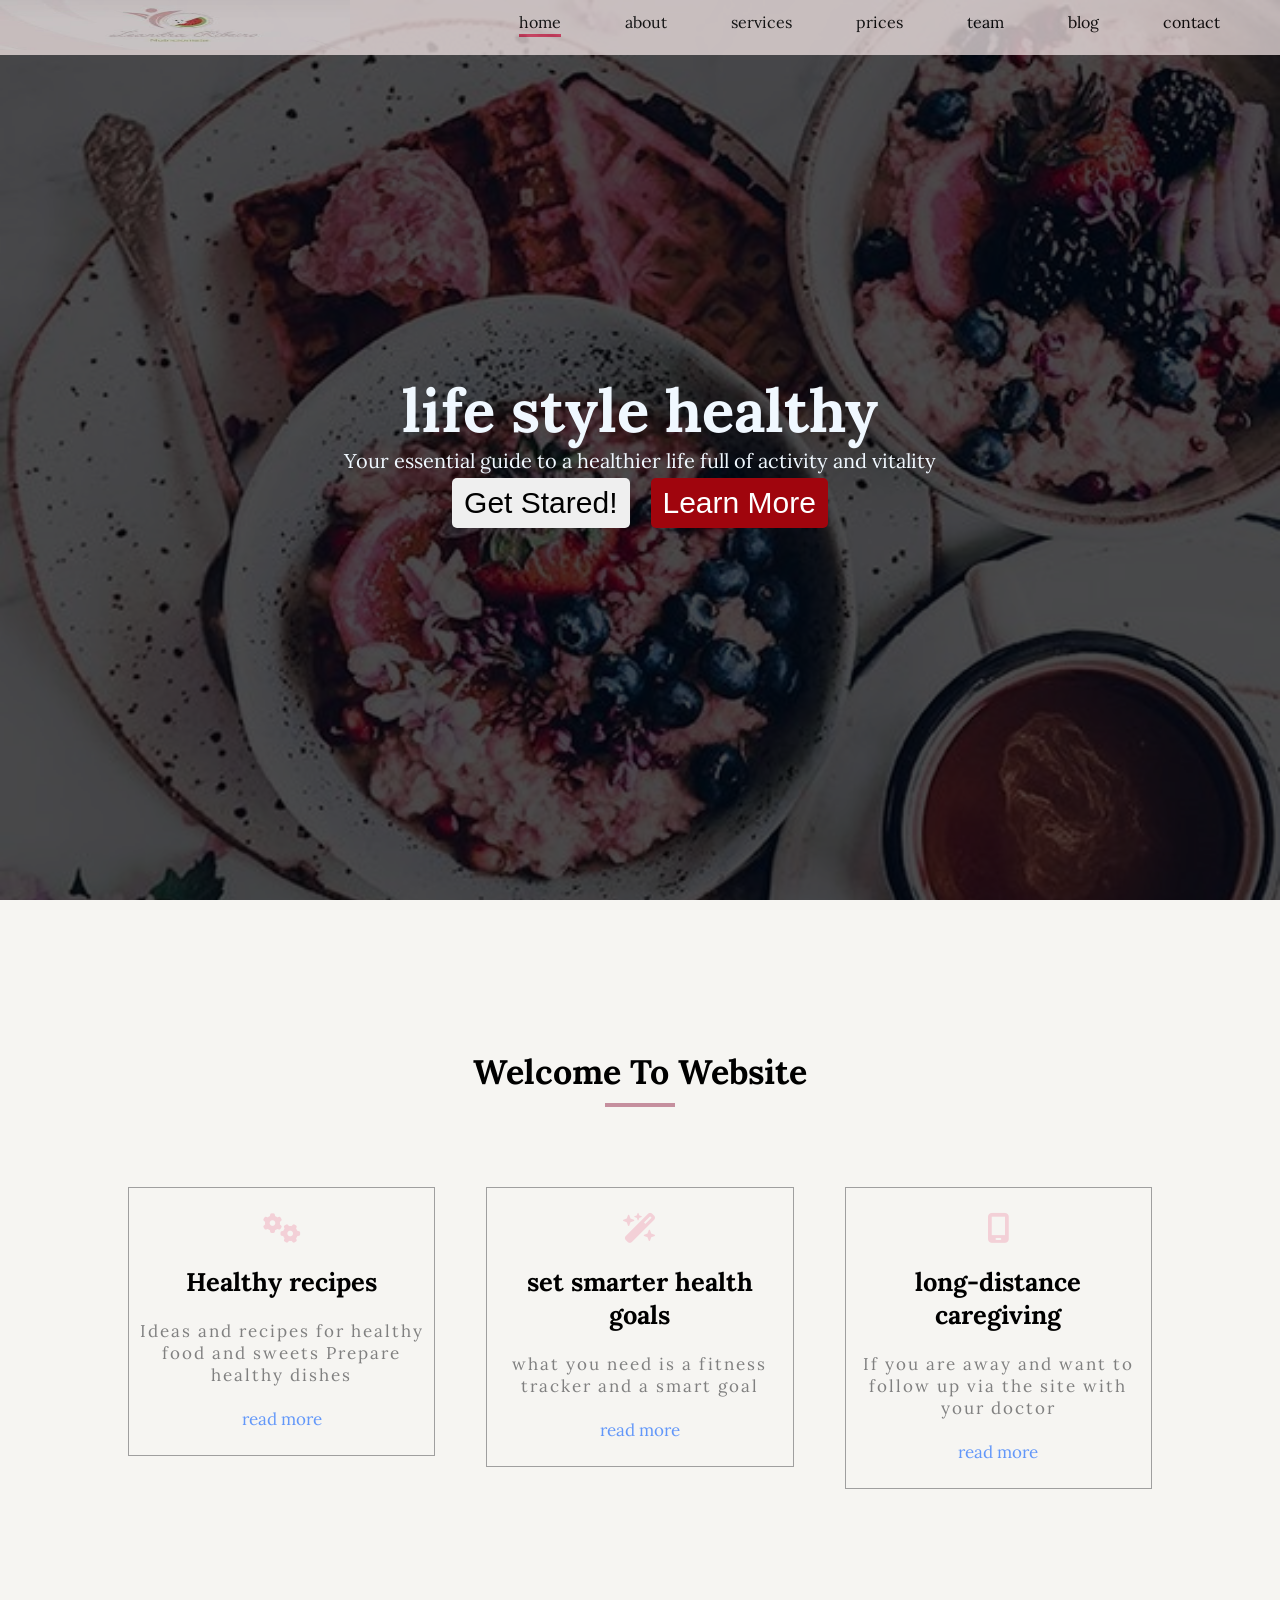
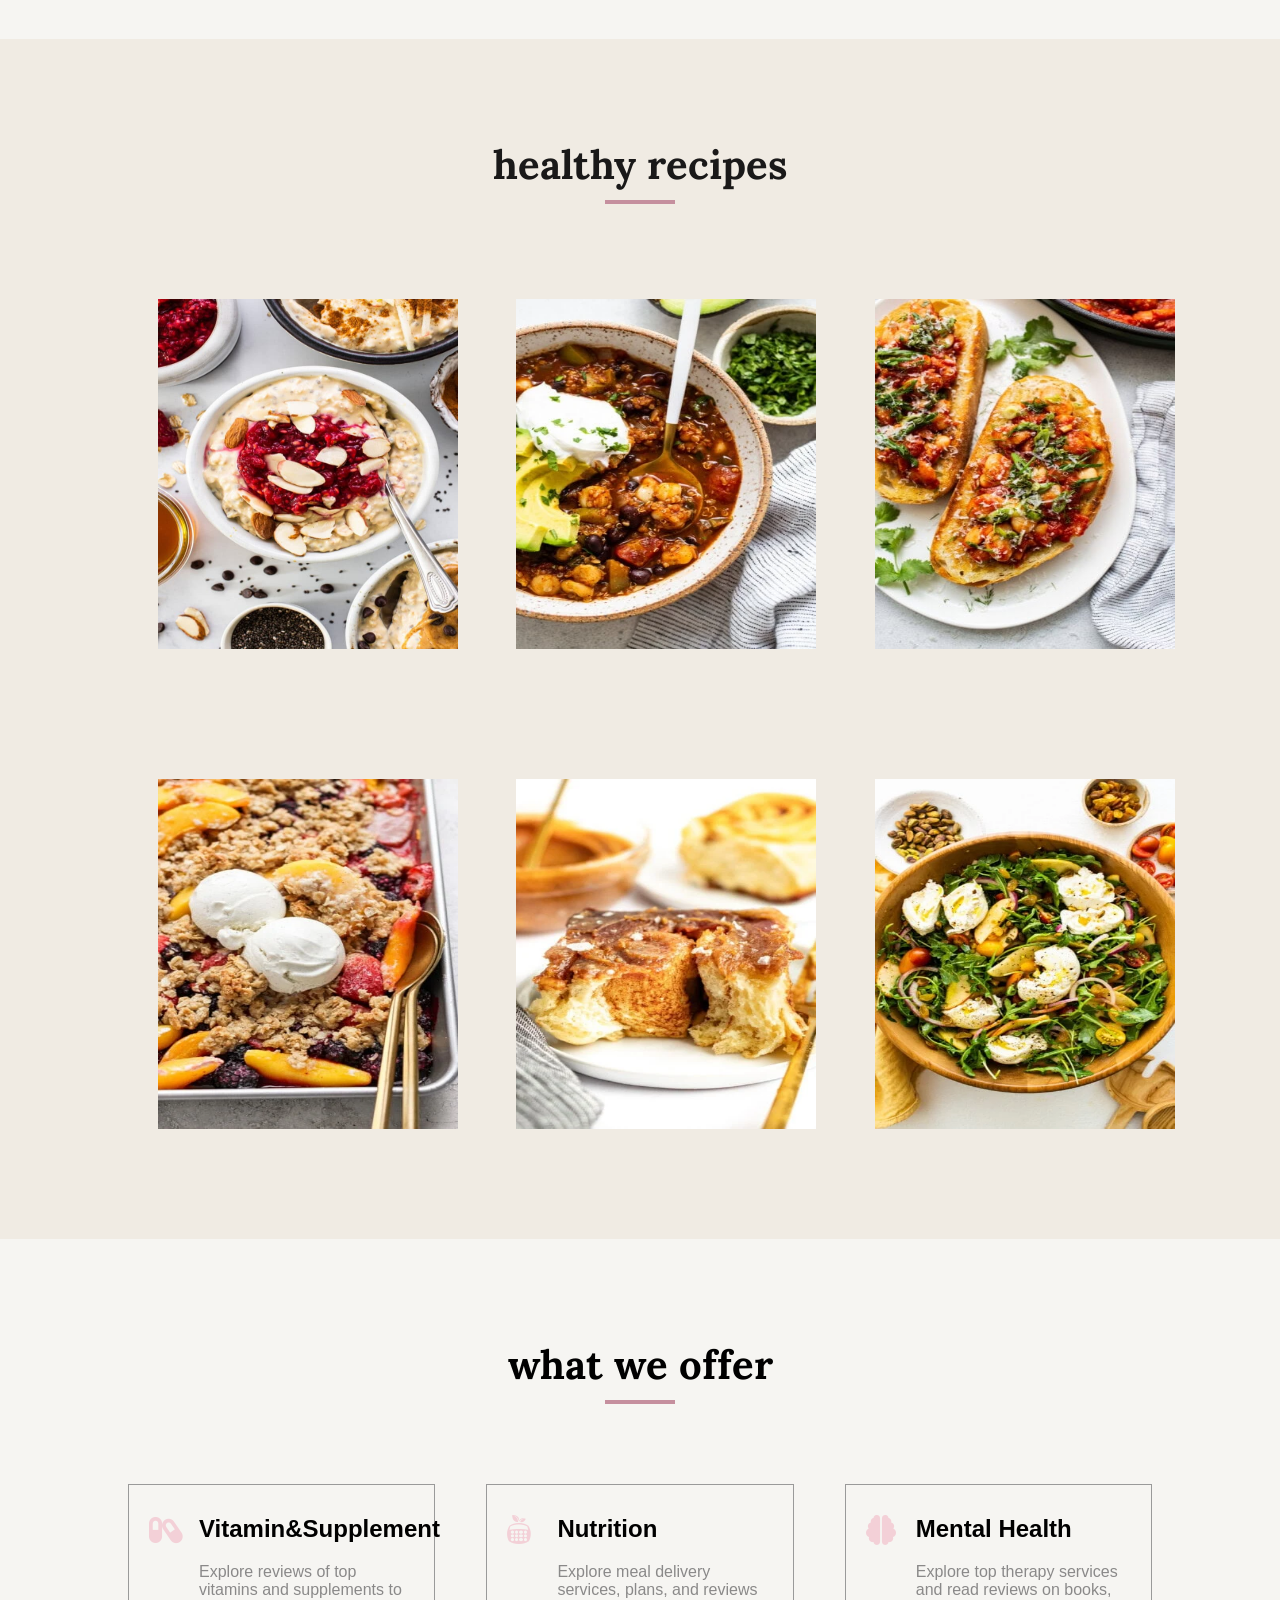
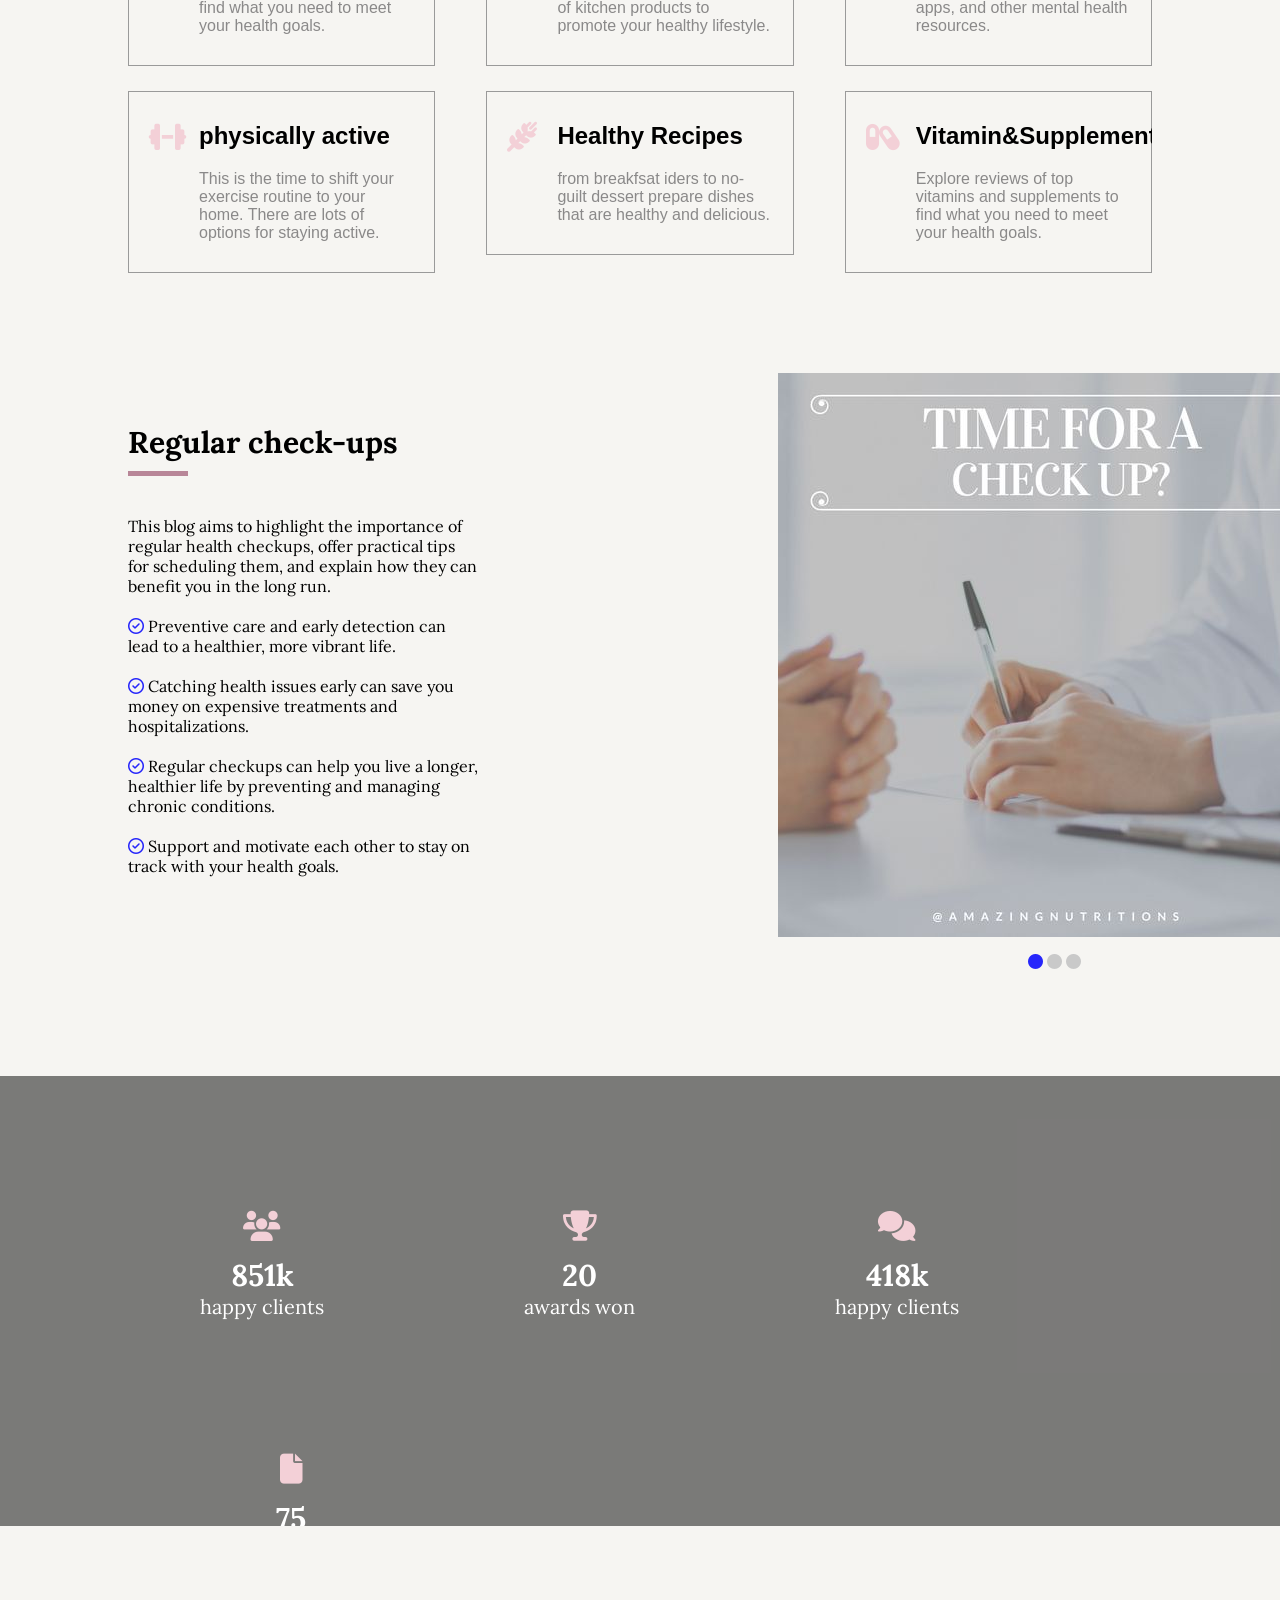
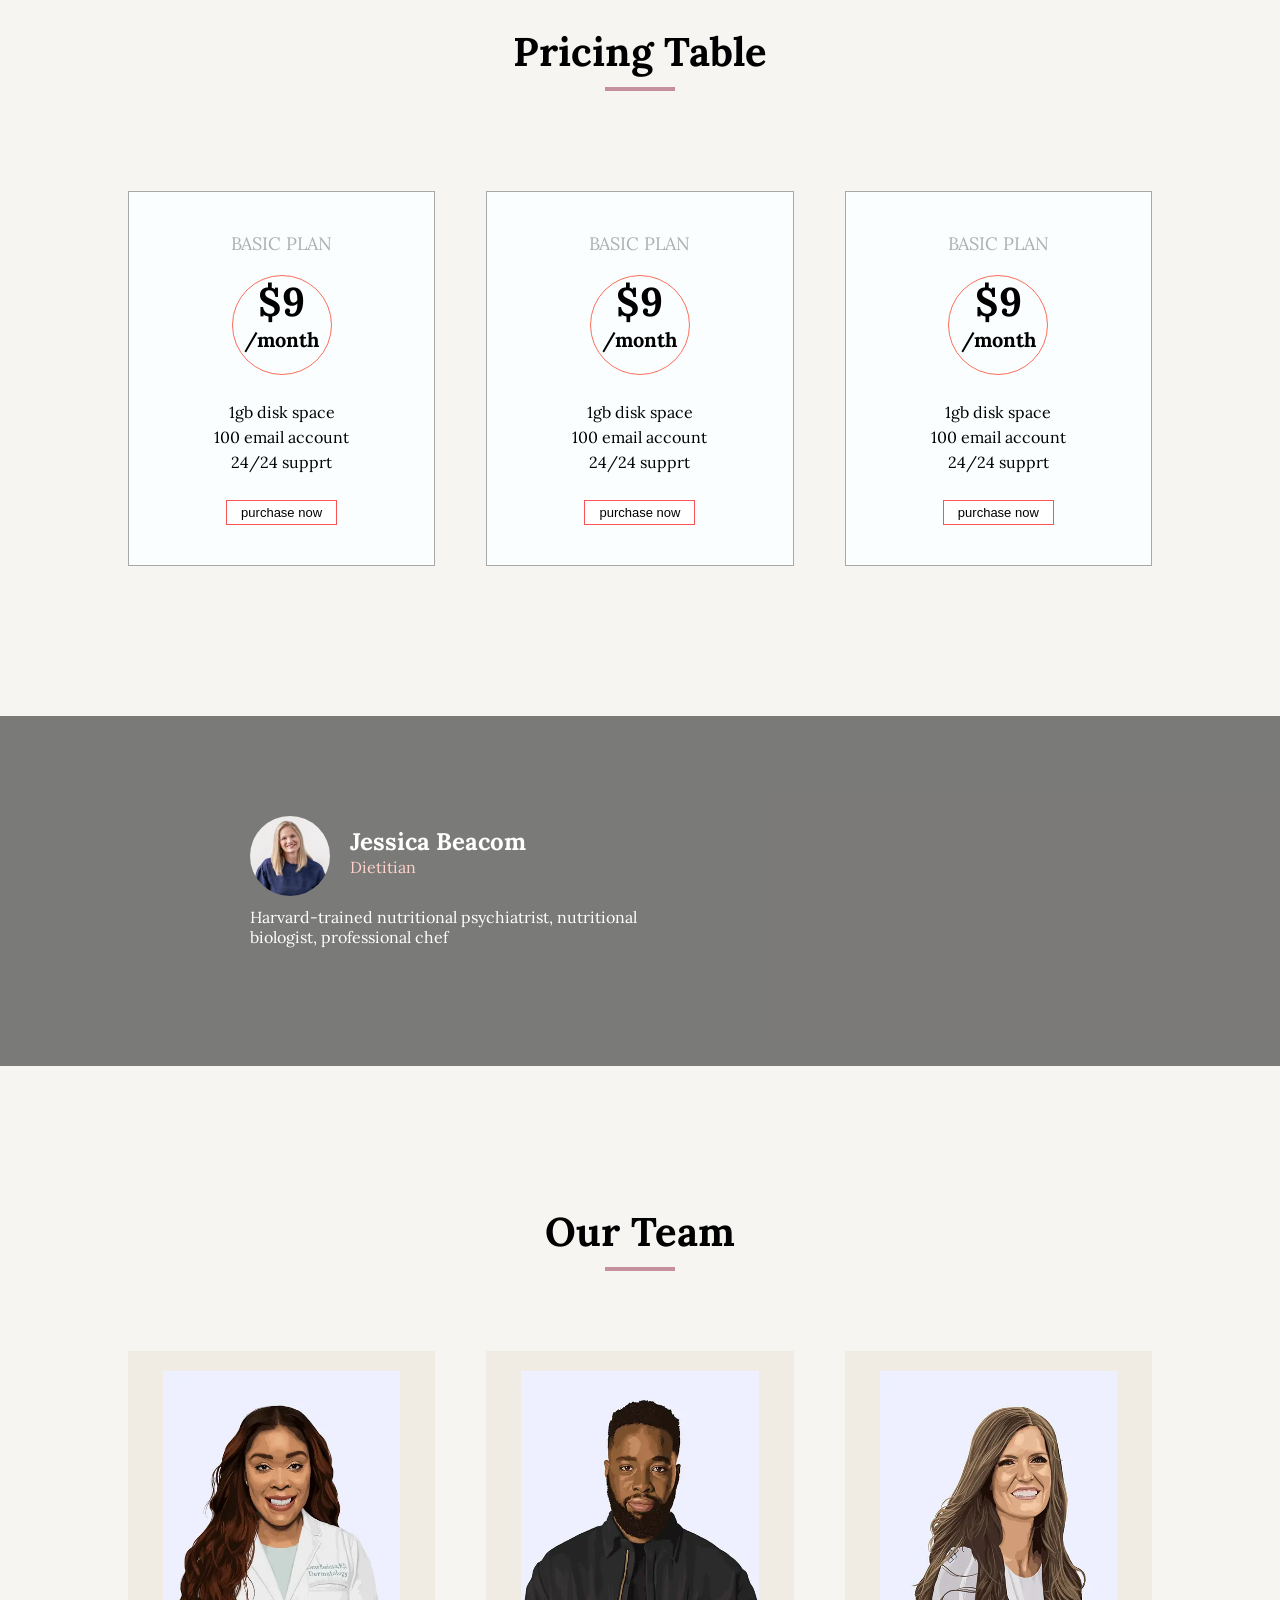
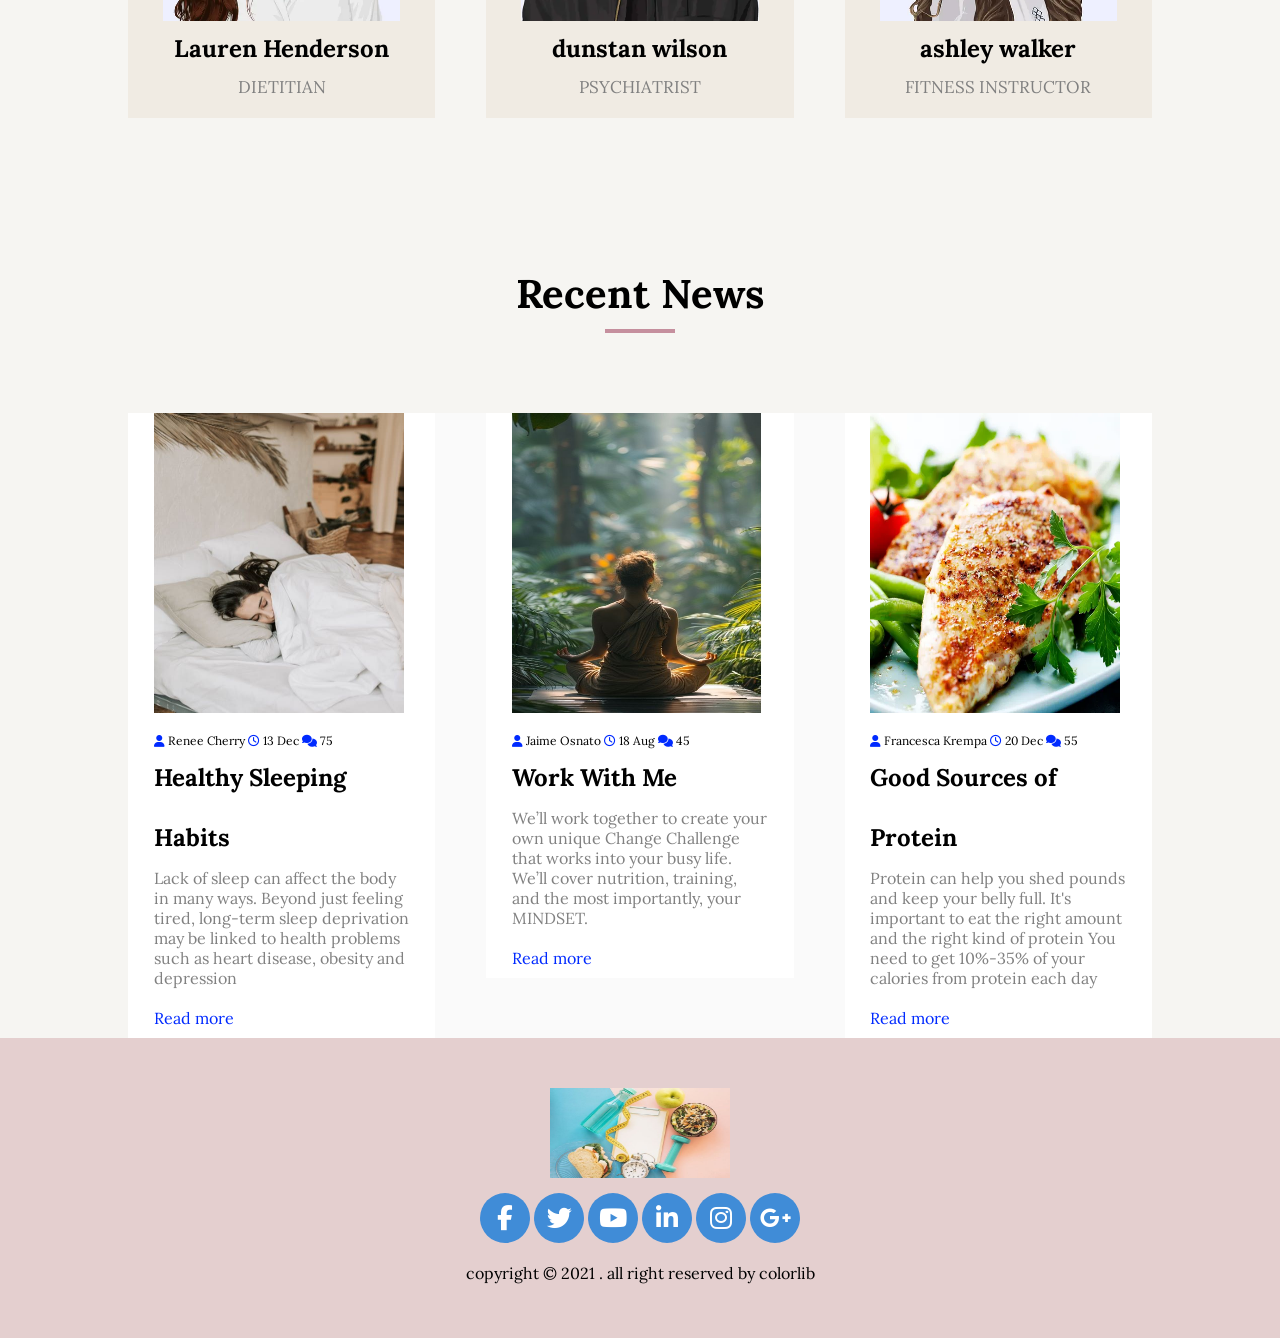
==== commit b5479cae: "Add files via upload" ====
--- a/index.html
+++ b/index.html
@@ -1,605 +1,484 @@
-<!DOCTYPE html>
-<html lang="en">
-<HTML>
+<html>
     <head>
-        <meta charset="UTF-8">
-        <title></title>
-        <link rel="stylesheet" href="css/bootstrap.min.css">
+        <link rel="stylesheet" href="css/all.css">
         <link rel="stylesheet" href="css/style.css">
-        <link rel="stylesheet" href="css/all.css">
+        <link rel="preconnect" href="https://fonts.googleapis.com">
+        <link rel="preconnect" href="https://fonts.gstatic.com" crossorigin>
+        <link href="https://fonts.googleapis.com/css2?family=Sevillana&display=swap" rel="stylesheet">
+
+        <link rel="preconnect" href="https://fonts.googleapis.com">
+        <link rel="preconnect" href="https://fonts.gstatic.com" crossorigin>
+        <link href="https://fonts.googleapis.com/css2?family=Kaushan+Script&family=Lora:ital,wght@0,400..700;1,400..700&family=Sevillana&display=swap" rel="stylesheet">
+    
+    </head>
+     <body>
+        <div class="home-div1">
+            <div class="home-overlay">
+                <div class="home-parent">
+                   <h2 class="home-title1">life style healthy</h2>
+                    <p class="home-p">Your essential guide to a healthier life full of activity and vitality </p>
+                    <button class="home-btn">get stared!</button>
+                    <button class="home-btn btn2">learn more</button>
+                </div> <!-- /home-parent -->
+                <div class="header">
+                 <ul class="ul1">
+                         <li>home</li>
+                         <li>about</li>
+                         <li>services</li>
+                         <li>prices</li>
+                         <li>team</li>
+                         <li>blog</li>
+                         <li>contact</li>
+                         <div class="header-line"></div>
+                  </ul> 
+                  <!-- <div class="header-line"></div> -->
+                  <img src="images/logo.jfif" width="350" height="50">
+              </div> <!-- /header -->
+            </div> <!-- /home-overlay -->
+        </div><!-- /home-div1 -->
         
-    </head>
-    <body>
-        <!-- navbar -->
-        <nav class="navbar navbar-expand-lg navbar-light bg-light fixed-top">
-            <div class="container-fluid">
-                <img src="images/logo.jpg" class="rounded-circle mx-4" width="70px" height="70px" alt="">
-              <a class="navbar-brand" href="#">Sweets</a>
-              <button class="navbar-toggler" type="button" data-bs-toggle="collapse" data-bs-target="#navbarSupportedContent" aria-controls="navbarSupportedContent" aria-expanded="false" aria-label="Toggle navigation">
-                <span class="navbar-toggler-icon"></span>
-              </button>
-              <div class="collapse navbar-collapse" id="navbarSupportedContent">
-                <ul class="navbar-nav me-auto mb-2 mb-lg-0">
-                  <li class="nav-item">
-                    <a class="nav-link active" aria-current="page" style="color: rgb(106, 86, 114);" href="#">Home</a>
-                  </li>
-                  <li class="nav-item">
-                    <a class="nav-link" style="color: rgb(103, 81, 110);" href="#">Link</a>
-                  </li>
-                  <li class="nav-item dropdown border border-2 rounded">
-                    <a class="nav-link dropdown-toggle" href="#" id="navbarDropdown" role="button" data-bs-toggle="dropdown" aria-expanded="false">
-                        Varieties
-                    </a>
-                    <ul class="dropdown-menu" aria-labelledby="navbarDropdown">
-                      <li><a class="dropdown-item textcolor-denger" href="#">CAKE</a></li>
-                      <li><a class="dropdown-item" href="#">ICE CREAM</a></li>
-                      <li><hr class="dropdown-divider"></li>
-                      <li><a class="dropdown-item" href="#">PUDDING</a></li>
-                      <li><a class="dropdown-item" href="#">WAFFLE</a></li>
-                      <li><a class="dropdown-item" href="#">COOKIES</a></li>
-                      <li><a class="dropdown-item" href="#">DONUTS</a></li>
-                      <li><a class="dropdown-item" href="#">MORE..</a></li>
-                    </ul>
-                  </li>
-                  <li class="nav-item">
-                    <a class="nav-link disabled" href="#" tabindex="-1" aria-disabled="true">About</a>
-                  </li>
-                </ul>
-                <form class="header-actions d-flex">
-                  <input class="form-control me-2 border shadow" type="search" placeholder="Search" aria-label="Search"> 
-                  <button class="btn btn-light me-2" type="submit" style="background-color: rgb(199, 149, 217); color: white;">Search</button>
-                  <!-- Button trigger modal -->
-                  <button type="button" class="btn btn-light" style="background-color: rgb(199, 149, 217); color: white;" data-bs-toggle="modal" data-bs-target="#staticBackdrop">
-                  Login
-                 </button>
-
-                <!-- Modal -->
-                <div class="modal fade" id="staticBackdrop" data-bs-backdrop="static" data-bs-keyboard="false" tabindex="-1" aria-labelledby="staticBackdropLabel" aria-hidden="true">
-                    <div class="modal-dialog">
-                        <div class="modal-content">
-                          <div class="modal-header">
-                            <h5 class="modal-title" id="staticBackdropLabel">Login</h5>
-                            <button type="button" class="btn-close" data-bs-dismiss="modal" aria-label="Close"></button>
-                          </div>
-                          <div class="modal-body">
-                            <div class="mb-3">
-                              <label for="exampleFormControlInput1" class="form-label">Email address</label>
-                              <input type="email" class="form-control" id="exampleFormControlInput1">
-                            </div>
-                            <div class="mb-3">
-                              <label for="exampleFormControl" class="form-label">Password</label>
-                              <input type="password" class="form-control" id="inputPassword">
-                            </div>
-                          </div>
-                          <div class="form-check form-switch pe-3">
-                            <input class="form-check-input" type="checkbox" id="flexSwitchCheckChecked" checked>
-                            <label class="form-check-label" for="flexSwitchCheckChecked">Remmember me</label>
-                          </div>
-                          <div class="modal-footer">
-                            <button type="button" class="btn btn-light btn1-modal">Login</button>
-                            <button type="button" class="btn btn-light" data-bs-dismiss="modal">Close</button>
-                          </div>
-                        </div>
-                      </div>
-                    </div>
-                </form>
-              </div>
-            </div>
-          </nav>  
-          <!--////////end navbar//////////////////////// -->
-
-          <!-- ///Social media side/////// -->
-          <div class="carousel-icon">
-            <ul>
-             <li><a href="#"><i class="fa-brands fa-square-facebook"></i></a></li>
-             <li><a href="#"><i class="fa-brands fa-square-whatsapp"></i></a></li>
-             <li><a href="#"><i class="fa-brands fa-square-twitter"></i></a></li>
-             <li><a href="#"><i class="fa-brands fa-linkedin"></i></a></li>
-             <li><a href="#"><i class="fa-brands fa-square-instagram"></i></a></li>
-            </ul>
-          </div>
-
-          <!-- /////////////start carousel////////////// -->
-        <div id="carouselExampleDark" class="carousel carousel-dark slide" data-bs-ride="carousel">
-            <div class="carousel-indicators">
-              <button type="button" data-bs-target="#carouselExampleDark" data-bs-slide-to="0" class="active" aria-current="true" aria-label="Slide 1"></button>
-              <button type="button" data-bs-target="#carouselExampleDark" data-bs-slide-to="1" aria-label="Slide 2"></button>
-              <button type="button" data-bs-target="#carouselExampleDark" data-bs-slide-to="2" aria-label="Slide 3"></button>
-              <button type="button" data-bs-target="#carouselExampleDark" data-bs-slide-to="3" aria-label="Slide 4"></button>
-            </div>
-            <div class="carousel-inner">
-              <div class="carousel-item active" data-bs-interval="10000">
-                <img src="images/bg1.jpg" class="d-block w-100" style="height: 100vh;"  alt="...">
-                
-                <div class="carousel-caption d-none d-md-block text-white rounded">
-                  <h3>CAKE</h3>
-                  <p>Soft cake topped with fresh cream and spring blossoms.</p>
-                  <button type="button" class="btn btn-light">Login</button>
-                </div>
-              </div>
-              <div class="carousel-item" data-bs-interval="2000">
-               
-                <img src="images/bg2.jpg" class="d-block w-100" style="height: 100vh;" alt="...">
-                <div class="carousel-caption d-none d-md-block text-white rounded">
-                  <h3>FLORAL CUPCAKES</h3>
-                  <p>Floral Cupcakes are cupcakes decorated with buttercream flowers</p>
-                  <button type="button" class="btn btn-light">Login</button>
-                </div>
-              </div>
-              <div class="carousel-item">
-               
-                <img src="images/bg3 (2).jpg" class="d-block w-100" style="height: 100vh;" alt="...">
-                <div class="carousel-caption d-none d-md-block text-white rounded">
-                  <h3>RASPBERRY TART</h3>
-                  <p>Crispy tart filled with creamy pink mousse and topped with fresh raspberries.</p>
-                  <button type="button" class="btn btn-light">Login</button>
-                </div>
-              </div>
-              <div class="carousel-item"  >
-               
-                <img src="images/bg4.jpg" class="d-block w-100" style="height: 100vh;" alt="...">
-                <div class="carousel-caption d-none d-md-block text-white rounded">
-                  <h3>MACARONS</h3>
-                  <p>Macarons are French almond cookies.</p>
-                  <button type="button" class="btn btn-light">Login</button>
-                </div>
-              </div>
-            </div>
-            <button class="carousel-control-prev " type="button" data-bs-target="#carouselExampleDark" data-bs-slide="prev">
-              <span class="carousel-control-prev-icon " aria-hidden="true"></span>
-              <span class="visually-hidden">Previous</span>
-            </button>
-            <button class="carousel-control-next" type="button" data-bs-target="#carouselExampleDark" data-bs-slide="next">
-              <span class="carousel-control-next-icon" aria-hidden="true"></span>
-              <span class="visually-hidden">Next</span>
-            </button>
-          </div>
-
-        <div class="welcome rounded-bottom p-4 mb-3">
-          <h2 class="title-welcome">WELCOME</h2>
-          <p class="p-welcome">Welcome to our stores Our stores provide many wonderful things with high jawda and we will be happy with your experience of it, as Delia has many diverse varieties.</p>
-          <button type="button" class="btn btn-light">Learn more</button>
-        </div>
+        <!-- /////////////////////////////////////////////// -->
+        <h2 class="Welcome-title1">Welcome To Website</h2>
+        <div class="Welcome-line"></div>
         
-        <hr>
+        <div class="welcome-container">
+            <div class="welcome-parent">
+                <div class="welcome-item b">
+                    <i class="fa-solid fa-gears i"></i>
+                    <br>
+                    <br>
+                    <h2 class="welcome-title">Healthy recipes</h2>
+                    <br>
+                    <p class="welcome-p">Ideas and recipes for healthy food and sweets Prepare healthy dishes </p>
+                    <br>
+                    <a class="welcome-a">read more</a>
+                </div> <!-- /welcome-item -->
+                <div class="welcome-item item2">
+                    <i class="fa-solid fa-wand-magic-sparkles i"></i>
+                    <br>
+                    <br>
+                    <h2 class="welcome-title">set smarter health goals</h2> 
+                    <br>
+                    <p class="welcome-p">what you need is a fitness tracker and a smart goal</p>
+                    <br>
+                    <a class="welcome-a">read more</a>
+                </div>  <!-- /welcome-item -->
+                <div class="welcome-item">
+                    <i class="fa-solid fa-mobile-screen i"></i>
+                    <br>
+                    <br>
+                    <h2 class="welcome-title">long-distance caregiving</h2>
+                    <br>
+                    <p class="welcome-p">If you are away and want to follow up via the site with your doctor</p>
+                    <br>
+                    <a class="welcome-a">read more</a>   
+                </div>  <!-- /welcome-item -->
+            </div> <!-- / welcome-parent-->
+        </div> <!-- / welcome-container -->
         
-        <div class="Popular fs-1 my-3 pt-3 rounded text-light">
-           <p class="p-Popular">popular dessert in our resturant</p>
-        </div> 
-
-        <!--/// start-accordion-Popular //// -->
-        <div class="accordion accordion-flush mb-3 " id="accordionFlushExample">
-          <div class="accordion-item">
-            <h2 class="accordion-header shadow bg-body rounded" id="flush-headingOne">
-              <button class="accordion-button collapsed fs-5" type="button" data-bs-toggle="collapse" data-bs-target="#flush-collapseOne" aria-expanded="false" aria-controls="flush-collapseOne">
-                Raspberry Tart
-              </button>
-            </h2>
-            <div id="flush-collapseOne" class="accordion-collapse collapse" aria-labelledby="flush-headingOne" data-bs-parent="#accordionFlushExample">
-              <div class="accordion-body">
-                A tart made with a buttery pastry crust, filled with a creamy custard or cream cheese mixture, and topped with fresh raspberries and a dusting of powdered sugar.<code></code></div>
-            </div>
-          </div>
-          <div class="accordion-item">
-            <h2 class="accordion-header shadow bg-body rounded" id="flush-headingTwo">
-              <button class="accordion-button collapsed fs-5 accordion-button2" type="button" data-bs-toggle="collapse" data-bs-target="#flush-collapseTwo" aria-expanded="false" aria-controls="flush-collapseTwo">
-                Raspberry Cheesecake
-              </button>
-            </h2>
-            <div id="flush-collapseTwo" class="accordion-collapse collapse" aria-labelledby="flush-headingTwo" data-bs-parent="#accordionFlushExample">
-              <div class="accordion-body">
-                A creamy cheesecake made with a biscuit or cookie crust, filled with a smooth cream cheese mixture and swirled or topped with fresh raspberries. <code></code></div>
-            </div>
-          </div>
-          <div class="accordion-item">
-            <h2 class="accordion-header shadow mb-2 bg-body rounded" id="flush-headingThree">
-              <button class="accordion-button collapsed fs-5 accordion-button2" type="button" data-bs-toggle="collapse" data-bs-target="#flush-collapseThree" aria-expanded="false" aria-controls="flush-collapseThree">
-                Donuts with Floral Decoration
-              </button>
-            </h2>
-            <div id="flush-collapseThree" class="accordion-collapse collapse" aria-labelledby="flush-headingThree" data-bs-parent="#accordionFlushExample">
-              <div class="accordion-body">
-                Ring-shaped sweet cakes, either baked or fried, covered with colorful icing and decorated with edible flowers and sprinkles. <code></code></div>
-            </div>
-          </div>
-        </div>
-        <hr>
-         <div class="titlewrite-order">
-            <h2 class="write-order fs-1 my-3 pt-2 rounded text-white">write your order</h2>
-         </div>
-         <!--start To order -->
-         <div class="To-order p-4">
-            <h4>write your order here</h4>
-            <button type="button" class="btn btn-secondary" data-bs-toggle="tooltip" data-bs-placement="rounded-bottom" title="Press h..">
-              order here
-            </button>
-            <div class="form-floating mt-4">
-              <textarea class="form-control" placeholder="Leave a comment here" id="floatingTextarea2" style="height: 100px"></textarea>
-              <label for="floatingTextarea2">wirte order</label>
-            </div>
-         </div> <!-- To-order -->
-         <!--////// end To order ////// -->
-         <hr>
-         <!--start To sce comment -->
-         <div class="title-comment">
-            <h2 class="write-comment fs-1 my-3 pt-2 rounded text-white">Write your comment</h2>
-         </div>
-         <div class="To-order p-4">
-            <h4>write your order here</h4>
-            <button type="button" class="btn btn-secondary" data-bs-toggle="tooltip" data-bs-placement="rounded-bottom" title="Press h..">
-              comment here
-            </button>
-            <div class="form-floating mt-4">
-              <textarea class="form-control" placeholder="Leave a comment here" id="floatingTextarea2" style="height: 100px"></textarea>
-              <label for="floatingTextarea2">wirte comment</label>
-            </div>
-         </div> 
-         <!--////// end To sce comment ////// -->
-         <!--start To sce suggest -->
-         <div class="title-suggest">
-            <h2 class="write-comment fs-1 my-3 pt-2 rounded text-white">suggest flavor</h2>
-         </div>
-         <div class="To-order p-4">
-            <h4>Suggest a new cake flavor!</h4>
-            <button type="button" class="btn btn-secondary" data-bs-toggle="tooltip" data-bs-placement="bottom" title="Press h..">
-              Send Suggestion
-            </button>
-            <div class="form-floating mt-4">
-              <textarea class="form-control" placeholder="Leave a comment here" id="floatingTextarea2" style="height: 100px"></textarea>
-              <label for="floatingTextarea2">What's your dream cake flavor?</label>
-            </div>
-         </div> 
-         <!--////// end To sce suggest ////// -->
- <!-- ////////////start  Famous/////////-->
-         <hr>      
- <div class="Image" style="height: 50vh; width: 100%;" ></div>
-   <div class="title-Famous">
-       <h2 class="text-center fs-1 mb-3 pt-3 rounded text-white">Famous dishes</h2>
-   </div>
+        <!-- ////////////////////////////////////////////////////////////////////////////////////// -->
+
+        <div class="background">
+         <h2 class="recipes-title1">healthy recipes</h2>
+         <div class="recipes-line"></div> 
+         <div class="recipes-container">
+             <div class="recipes-parent">
+                 <div class="recipes-item">
+                    <div class="recipes-overlay">
+                        <div class="recipes-img">
+                          <img src="images/recipes1.jpg" width="300" height="350" >
+                        </div> <!-- /recipes-img -->
+                     <div class="recipes-info">
+                         <p class="recipes-p">Oatmeal</p>
+                         <h2 class="recipes-title">Breakfast</h2>
+                         <i class="fa-solid fa-pen-to-square"></i>
+                         <i class="fa-solid fa-magnifying-glass"></i>
+                     </div> <!-- /recipes-info -->
+                  </div><!-- /recipes-overlay -->
+                </div> <!-- /recipes-item -->
+                 
+                <div class="recipes-item recipes-item2">
+                    <div class="recipes-overlay">
+                        <div class="recipes-img">
+                          <img src="images/recipes2.webp" width="300" height="350" >
+                        </div> <!-- /recipes-img -->
+                     <div class="recipes-info">
+                         <p class="recipes-p">Chili</p>
+                         <h2 class="recipes-title">Main Meal</h2>
+                         <i class="fa-solid fa-pen-to-square"></i>
+                         <i class="fa-solid fa-magnifying-glass"></i>
+                     </div> <!-- /recipes-info -->
+                  </div><!-- /recipes-overlay -->
+                 </div> <!-- /recipes-item -->
+
+                 <div class="recipes-item">
+                    <div class="recipes-overlay">
+                        <div class="recipes-img">
+                          <img src="images/recipes3.jpg" width="300" height="350" >
+                        </div> <!-- /recipes-img -->
+                     <div class="recipes-info">
+                         <p class="recipes-p">Vegetarian</p>
+                         <h2 class="recipes-title">Beans On Toast</h2>
+                         <i class="fa-solid fa-pen-to-square"></i>
+                         <i class="fa-solid fa-magnifying-glass"></i>
+                     </div> <!-- /recipes-info -->
+                  </div><!-- /recipes-overlay -->
+                 </div> <!-- /recipes-item -->
+
+                 <div class="recipes-item  item6">
+                    <div class="recipes-overlay">
+                        <div class="recipes-img img">
+                          <img src="images/recipes4.webp" width="300" height="350" >
+                        </div> <!-- /recipes-img -->
+                     <div class="recipes-info">
+                         <p class="recipes-p">Sheet Pan Fruit Crisp</p>
+                         <h2 class="recipes-title">Dessert</h2>
+                         <i class="fa-solid fa-pen-to-square"></i>
+                         <i class="fa-solid fa-magnifying-glass"></i>
+                     </div> <!-- /recipes-info -->
+                  </div><!-- /recipes-overlay -->
+                 </div> <!-- /recipes-item -->
+
+                 <div class="recipes-item recipes-item2  item6">
+                    <div class="recipes-overlay">
+                        <div class="recipes-img img">
+                          <img src="images/recipes5.webp" width="300" height="350" >
+                        </div> <!-- /recipes-img -->
+                     <div class="recipes-info">
+                         <p class="recipes-p">Apple Sticky Buns</p>
+                         <h2 class="recipes-title">Fall</h2>
+                         <i class="fa-solid fa-pen-to-square"></i>
+                         <i class="fa-solid fa-magnifying-glass"></i>
+                     </div> <!-- /recipes-info -->
+                  </div><!-- /recipes-overlay -->
+                 </div> <!-- /recipes-item -->
+
+                 <div class="recipes-item item6">
+                    <div class="recipes-overlay">
+                        <div class="recipes-img img">
+                          <img src="images/recipes6.webp" width="300" height="350" >
+                        </div> <!-- /recipes-img -->
+                     <div class="recipes-info">
+                         <p class="recipes-p">Apple Burrata Salad</p>
+                         <h2 class="recipes-title">Salads</h2>
+                         <i class="fa-solid fa-pen-to-square"></i>
+                         <i class="fa-solid fa-magnifying-glass"></i>
+                     </div> <!-- /recipes-info -->
+                  </div><!-- /recipes-overlay -->
+                 </div> <!-- /recipes-item -->
+
+             </div> <!-- /recipes-parent -->
+         </div> <!-- /recipes-container -->
+  </div> <!-- /background -->
+
+     <!-- //////////////////////////////////////////////////////////////////////////////////////////////// -->
+
+     <h2 class="offer-title1">what we offer</h2> 
+     <div class="offer-line"></div> <!-- /offer-line -->
+     <div class="offer-container">
+        <div class="offer-parent">
+            <div class="offer-item3">
+                <i class="fa-solid fa-capsules i"></i>
+                <h2 class="offer-title">Vitamin&Supplement </h2>
+                <p class="offer-p">Explore reviews of top vitamins and supplements to find what you need to meet your health goals.</p>
+            </div> <!-- /offer-item3 -->
+            
+            <div class="offer-item3 t3">
+                <i class="fab fa-nutritionix i"></i>
+                <h2 class="offer-title">Nutrition </h2>
+                <p class="offer-p">Explore meal delivery services, plans, and reviews of kitchen products to promote your healthy lifestyle.</p>
+           </div> <!-- /offer-item3 -->
            
-<div class="container my-5">
-  <div class="row row-cols-2 row-cols-lg-3 g-4">
-  
-    <!-- كارد 1 -->
-    <div class="col">
-      <div class="card" style="width: 20rem;">
-        <img src="images/card1.jpg" class="card-img-top rounded mx-auto d-block" style="width: 18rem; height: 27rem;" alt="Strawberry Tart">
-        <div class="card-body">
-          <div class="d-flex justify-content-between align-items-center mb-3">
-            <h5 class="card-title mb-0 fs-4">Strawberry Tart</h5>
-            <a href="#" class="btn btn-secondary btn-sm">Order now</a>
-          </div>
-          <p class="card-text">A flaky tart filled with rich cream and topped with a mix of berries and strawberries.</p>
-        </div>
-      </div>
-    </div>
-    
-    <!-- كارد 2 -->
-    <div class="col">
-      <div class="card" style="width: 20rem;">
-        <img src="images/card2.jpg" class="card-img-top rounded mx-auto d-block" style="width: 18rem; height: 27rem;" alt="Vanilla Ice Cream">
-        <div class="card-body">
-          <div class="d-flex justify-content-between align-items-center mb-3">
-            <h5 class="card-title mb-0">Vanilla Ice Cream</h5>
-            <a href="#" class="btn btn-secondary btn-sm">Order now</a>
-          </div>
-          <p class="card-text">Enjoy the creamy delicious taste of vanilla in every bite Enjoy the refreshing summer atmosphere!</p>
-        </div>
-      </div>
-    </div>
-    
-    <!-- كارد 3 -->
-    <div class="col">
-      <div class="card" style="width: 20rem;">
-        <img src="images/card3.jpg" class="card-img-top rounded mx-auto d-block" style="width: 18rem; height: 27rem;" alt="Crepe with berries">
-        <div class="card-body">
-          <div class="d-flex justify-content-between align-items-center mb-3">
-            <h5 class="card-title mb-0">Crepe with berries</h5>
-            <a href="#" class="btn btn-secondary btn-sm">Order now</a>
-          </div>
-          <p class="card-text">Crepe filled with whipped cream and the refreshing flavor of berries, with a touch of decoration from violet flowers.</p>
-        </div>
-      </div>
-    </div>
-    
-    <!-- كارد 4 -->
-    <div class="col">
-      <div class="card" style="width: 20rem;">
-        <img src="images/card4.jpg" class="card-img-top rounded mx-auto d-block" style="width: 18rem; height: 27rem;" alt="Pink flower crepe">
-        <div class="card-body">
-          <div class="d-flex justify-content-between align-items-center mb-3">
-             <h5 class="card-title mb-0">Pink flower crepe</h5>
-             <a href="#" class="btn btn-secondary btn-sm">Order now</a>
-          </div>
-          <p class="card-text">A luxurious crepe decorated with pink flowers. A smooth taste that melts in your mouth, with colors that brighten your spirit for a beautiful day.</p>
-         </div>
-      </div>
-    </div>
-    
-    <!-- كارد 5 -->
-    <div class="col">
-      <div class="card" style="width: 20rem;">
-       <img src="images/card5.jpg" class="card-img-top rounded mx-auto d-block" style="width: 18rem; height: 27rem;" alt="Lemon Delight Cake">
-       <div class="card-body">
-         <div class="d-flex justify-content-between align-items-center mb-3">
-           <h5 class="card-title mb-0">Lemon Delight Cake</h5>
-           <a href="#" class="btn btn-secondary btn-sm">Order now</a>
-         </div>
-         <p class="card-text">A light lemon cake with a refreshing taste and a white glaze that melts in your mouth.Fresh lemon slices and a hint of mint add an irresistible freshness.</p>
-        </div>
-      </div>
-    </div>
-    
-    <!-- كارد 6 -->
-    <div class="col">
-     <div class="card" style="width: 20rem;">
-       <img src="images/card6.jpg" class="card-img-top rounded mx-auto d-block" style="width: 18rem; height: 27rem;" alt="Choco Chip Cookie">
-       <div class="card-body">
-         <div class="d-flex justify-content-between align-items-center mb-3">
-           <h5 class="card-title mb-0">Choco Chip Cookie</h5>
-           <a href="#" class="btn btn-secondary btn-sm">Order now</a>
-         </div>
-         <p class="card-text">Freshly baked cookies bursting with chocolate chips and dripping with rich, melted chocolate.Every bite is pure happiness for chocolate lovers.</p>
-       </div>
-     </div>
-    </div>
-
-  </div>
-</div>
-        
-       <!-- ///////////end//////////////// -->
-
-       <!--//// start sce thanks //// -->
-       <div class="Image2" style="height: 50vh; width: 100%;" ></div>
-       <hr>
-       <div class="title-thanks">
-            <h2 class="write-comment fs-1 my-3 pt-2 rounded text-white">thank for</h2>
-       </div>
-       <div class="title-thanks Popular fs-1 my-3 pt-4 rounded text-light">
-           <h2 class="p-thanks">thank for</h2>
-        </div> 
+           <div class="offer-item3">
+                <i class="fa-solid fa-brain i"></i>
+                <h2 class="offer-title"> Mental Health</h2>
+                <p class="offer-p">Explore top therapy services and read reviews on books, apps, and other mental health resources.</p>
+            </div> <!-- /offer-item3 -->
+           
+            <div class="offer-item3 tt">
+                <i class="fa-solid fa-dumbbell i"></i>
+                <h2 class="offer-title"> physically active </h2>
+                <p class="offer-p">This is the time to shift your exercise routine to your home. There are lots of options for staying active.</p>
+            </div> <!-- /offer-item3 -->
+            
+            <div class="offer-item3 t3 tt">
+                <i class="fa-solid fa-wheat-awn i"></i>
+                <h2 class="offer-title">Healthy Recipes </h2>
+                <p class="offer-p"> from breakfsat iders to no-guilt dessert prepare dishes that are healthy and delicious.</p>
+            </div> <!-- /offer-item3 -->
+            
+            <div class="offer-item3 tt">
+                <i class="fa-solid fa-capsules i"></i>
+                <h2 class="offer-title">Vitamin&Supplement </h2>
+                <p class="offer-p">Explore reviews of top vitamins and supplements to find what you need to meet your health goals.</p>
+            </div> <!-- /offer-item3 -->
+       </div> <!-- /offer-parent -->
+     </div> <!-- /offer-container -->
+
+     <!-- //////////////////////////////////////////////////////////////////////////////////////////////// -->
+        <div class="checkups-container">
+          <div class="checkups-parent">
+            <div class="checkups-img">
+                <img src="images/Checkups2.jpg" alt="">
+                <div class="checkups-i">
+                    <i class="fa-solid fa-circle checkups-i1"></i>
+                    <i class="fa-solid fa-circle checkups-i2"></i>
+                    <i class="fa-solid fa-circle checkups-i2"></i>
+                  </div> <!-- /checkups-i -->  
+            </div> <!-- /checkups-img -->
+            <div class="text">
+            <h2 class="checkups-title1"> Regular check-ups</h2>
+             <div class="checkups-line"></div>
+             <br>
+             <br>
+             <p class="checkups-p">This blog aims to highlight the importance of regular health checkups, offer practical tips for scheduling them, and explain how they can benefit you in the long run.</p>
+             <br>
+             <i class="fa-regular fa-circle-check check-i"></i>
+             <span class="checkups-span">Preventive care and early detection can lead to a healthier, more vibrant life.</span>
+             <br>
+             <br>
+             <i class="fa-regular fa-circle-check check-i"></i>
+             <span class="checkups-span">Catching health issues early can save you money on expensive treatments and hospitalizations.</span>
+             <br>
+             <br>
+             <i class="fa-regular fa-circle-check check-i"></i>
+             <span class="checkups-span">Regular checkups can help you live a longer, healthier life by preventing and managing chronic conditions.</span>
+              <br>
+              <br>
+             <i class="fa-regular fa-circle-check check-i"></i>
+             <span class="checkups-span">Support and motivate each other to stay on track with your health goals.</span>
+
+            </div><!-- /text -->
+            </div> <!-- /checkups-parent -->
+        </div> <!-- /checkups-container -->
+
+    <!-- //////////////////////////////////////////////////////////////////////////// -->
+    <div class="section6">
+        <div class="section6-overlay">
+            <div class="section6-i">
+              <i class="fa-solid fa-users sec-i"></i>
+              <h2 class="sec6-title">851k</h2>
+              <p class="sec6-p">happy clients</p> 
+            </div> <!-- /section6-i -->
+            <div class="section6-i">
+              <i class="fa-solid fa-trophy sec-i"></i>
+              <h2 class="sec6-title">20</h2>
+             <p class="sec6-p">awards won</p>
+            </div> <!-- /section6-i -->
+            <div class="section6-i">
+              <i class="fa-solid fa-comments sec-i"></i>
+              <h2 class="sec6-title">418k</h2>
+             <p class="sec6-p">happy clients</p>
+            </div> <!-- /section6-i -->
+            <div class="section6-i">
+              <i class="fa-solid fa-file sec-i"></i>
+              <h2 class="sec6-title">75</h2>
+             <p class="sec6-p">projects completed</p>
+           </div> <!-- /section6-i -->
+        </div> <!-- /section6-overlay -->
+    </div> <!-- /section6 -->
+
+ <!--///////////////////////////////////////////////////////////////// -->
+   <h2 class="pricing-title">pricing table</h2>
+   <div class="pricing-line"></div>
+<div class="pricing-container"> 
+   <div class="pricing-parent">
+         <div class="pricing-item">
+             <p class="pricing-p">basic plan</p>
+             <br>
+              <div class="price">
+                <h2 class="price-h2">$9</h2>
+                <h2 class="price-title1">/month</h2>
+              </div> <!-- /price -->
+              <div class="pricing-text">
+              <p class="p1">1gb disk space</p>
+              <p class="p1">100 email account</p>
+              <p class="p1">24/24 supprt</p>
+              <button class="btn">purchase now</button>
+              </div> <!-- /pricing-text -->
+         </div> <!-- /pricing-item -->
+         <div class="pricing-item pricing2">
+            <p class="pricing-p">basic plan</p>
+            <br>
+             <div class="price">
+                <h2 class="price-h2">$9</h2>
+                <h2 class="price-title1">/month</h2>
+             </div> <!-- /price -->
+             <div class="pricing-text">
+             <p class="p1">1gb disk space</p>
+             <p class="p1">100 email account</p>
+             <p class="p1">24/24 supprt</p>
+             <button class="btn">purchase now</button>
+             </div> <!-- /pricing-text -->
+        </div> <!-- /pricing-item -->
+        <div class="pricing-item">
+            <p class="pricing-p">basic plan</p>
+            <br>
+             <div class="price">
+                <h2 class="price-h2">$9</h2>
+                <h2 class="price-title1">/month</h2>
+             </div> <!-- /price -->
+             <div class="pricing-text">
+             <p class="p1">1gb disk space</p>
+             <p class="p1">100 email account</p>
+             <p class="p1">24/24 supprt</p>
+             <button class="btn">purchase now</button>
+             </div> <!-- /pricing-text -->
+        </div> <!-- /pricing-item -->
+     </div> <!-- /pricing-parent -->
+ </div> <!-- /pricing-container -->
+
+ <!-- ////////////////////////////////////////////////////// -->
+    <div class="sec8">
+      <div class="sec8-overlay">
+         <div class="sec8-img img1">
+             <img src="images/Capture.JPG" alt="" class="sec8-img8">
+             <div class="sec8-info">
+             <h2 class="sec8-title">Jessica Beacom</h2>
+             <span class="sec8-span">Dietitian</span>
+            </div> <!-- /sec8-info -->
+            <p class="sec8-p">Harvard-trained nutritional psychiatrist, nutritional biologist, professional chef</p>
+         </div> <!-- /sec8-img -->
+         <div class="sec8-img img2">       
+             <img src="images/Capture2.JPG" alt="" class="sec8-img8">
+             <div class="sec8-info">
+             <h2 class="sec8-title">Jessie Shafer</h2>
+             <span class="sec8-span">Dietitian</span>
+             </div> <!-- /sec8-info -->
+             <p class="sec8-p">Registered Dietitian & Cookbook Author</p>
+         </div> <!-- /sec8-img -->
+     </div> <!-- /sec8-overlay -->
+    </div> <!-- /sec8 -->
+<!-- ////////////////////////////////////////////////////////// -->
+ <h2 class="team-title1">our team</h2>
+  <div class="team-line"></div>
+
+<div class="team-container">
+    <div class="team-parent">
+          <div class="team-item9">
+             <div class="team-img">
+                <img src="images/600x600_laurena_henderson.webp" width="250" height="250">
+
+             <div class="team-overlay">
+               <a href="#"><i class="fa-brands fa-square-facebook"></i></a> 
+               <a href="#"><i class="fa-brands fa-square-twitter"></i></a>
+               <a href="#"><i class="fa-brands fa-square-instagram"></i></a>
+            </div> <!-- /team-img -->
+            </div> <!-- /team-overlay -->
+            <div class="team-info">
+                <h2 class="team-title">Lauren Henderson</h2>
+                <p class="team-p">Dietitian</p>
+            </div> <!-- /team-info -->
+          </div> <!-- /team-item9 -->
           
-      <div class="container thanks-container">       <!--و بعدين حطيت جواه اب وبعدين اول ديف وبعدين الصورة الاcontainer فكرته اني عملت   --> 
-       <div class="thanks-parnet d-flex justify-content-between">    <!--  دة الاب  -->
-          <div class="thanks-item rounded overflow-hidden ">  <!-- دة اول ديف -->
-             <div class="thanks-img">
-                <img src="images/chef1.jpg" alt="" width="350" height="450">
-                <div class="thanks-overlay">
-                   <div class="date ms-4 mt-4">
-                     <h2 class="fs-6">all thanks and appreciation</h2>
-                     <p><i class="fa-regular fa-clock"></i> october 15. 2025</p> 
-                   </div> <!-- /date -->
-                   <div class="thanks-info ms-4">
-                     <img src="images/chef1.jpg" class="rounded-circle" width="75" height="100" alt="">
-                     <h2 class="fs-5">chef.mohamed ahmed</h2>
-                     <p>the head chef</p>
-                   </div> <!-- /thanks-info -->
-                </div> <!-- /thanks-overlay -->
-             </div> <!-- /thanks-img --> 
-          </div> <!-- /thanks-item -->
-
-           <div class="thanks-item rounded overflow-hidden ">  <!-- دة تاني كارد -->
-             <div class="thanks-img">
-                <img src="images/chef2.jpg" alt="" width="350" height="450">
-                <div class="thanks-overlay">
-                   <div class="date ms-4 mt-4">
-                     <h2 class="fs-6">all thanks and appreciation</h2>
-                     <p><i class="fa-regular fa-clock"></i> october 15. 2025</p> 
-                   </div> <!-- /date -->
-                   <div class="thanks-info ms-4">
-                     <img src="images/chef2.jpg" class="rounded-circle" width="75" height="100" alt="">
-                     <h2 class="fs-5">chef.Cédric Grolet</h2>
-                     <p>the head chef</p>
-                   </div> <!-- /thanks-info -->
-                </div> <!-- /thanks-overlay -->
-             </div> <!-- /thanks-img --> 
-          </div> <!-- /thanks-item -->
-
-           <div class="thanks-item rounded overflow-hidden ">  <!-- دة تالت كارد -->
-             <div class="thanks-img">
-                <img src="images/chef3.jpg" alt="" width="350" height="450">
-                <div class="thanks-overlay">
-                   <div class="date ms-4 mt-4">
-                     <h2 class="fs-6">all thanks and appreciation</h2>
-                     <p><i class="fa-regular fa-clock"></i> october 15. 2025</p> 
-                   </div> <!-- /date -->
-                   <div class="thanks-info ms-4">
-                     <img src="images/chef3.jpg" class="rounded-circle" width="75" height="100" alt="">
-                     <h2 class="fs-5">chef.Marília Lefosse</h2>
-                     <p>the head chef</p>
-                   </div> <!-- /thanks-info -->
-                </div> <!-- /thanks-overlay -->
-             </div> <!-- /thanks-img --> 
-          </div> <!-- /thanks-item -->
-       </div> <!-- thanks-parnet -->
-      </div> <!-- thanks-container -->
-      <hr>
-      <!-- //////////////////////////// strat sec new //////////////////////////// -->
-       <h2 class=" fs-1 text-center pt-2 ">New Cake Flavors</h2>
-       <div class="container my-5">
-         <!-- new ===========> card one -->   
-        <div class="card-new d-flex shadow  overflow-hidden ps-4 my-4">
-    <!-- النص -->
-           <div class="card-body flex-fill me-4">
-             <h5 class="card-title mt-4 fs-1">Blooming Bee Cake</h5>
-             <div class="line-new rounded-pill"></div>
-             <div class="icon-new mb-2 text-muted">
-             <p><i class="fa-solid fa-calendar-days"></i> Mon, May 25th 2020</p>
-           </div>
-      
-           <p class="card-text ">
-            The Bee and Flowers Cake is one of our latest creations in the world of luxury cakes. It features a stunning artistic design that combines soft, fluffy layers of cake with smooth cream infused with natural flavors. Decorated with colorful flowers and tiny handcrafted bees, this cake looks vibrant and full of life. It’s not just a dessert, but a true piece of edible art that brings joy and beauty to any occasion. Whether it’s a birthday, a celebration, or a special gathering, this unique cake will make the moment unforgettable.</p>      
-          <div class="btn-new">
-             <a href="#" class="btn btn-secondary me-2"><i class="fa-brands fa-gratipay"></i> love</a>
-             <a href="#" class="btn btn-secondary me-2"><i class="fa-solid fa-clock"></i> 55 mins</a>
-             <a href="#" class="btn btn-secondary btn-news1"><i class="fa-solid fa-star"></i> new</a>
-           </div>
-         </div>
-       <!-- الصورة -->
-          <div class="img-new col-md-4">
-            <img src="images/new1.jpg" class="img-fluid" alt="Card image">
-         </div>
-   </div>
-<!-- new =========> card two -->
-      <div class="card-new2 d-flex shadow  overflow-hidden my-4">
-  <!-- الصورة -->
-  <div class="img-new2 col-md-4">
-    <img src="images/new2.jpg" class="img-fluid" alt="Card image">
-  </div>
-  <!-- النص -->
-  <div class="card-body flex-fill me-4">
-    <h5 class="card-title mt-4 fs-1">Lemon Daisy Tiramisu</h5>
-    <div class="line-new2 rounded-pill"></div>
-    <div class="icon-new mb-2 text-muted">
-      <p><i class="fa-solid fa-calendar-days"></i> Mon, May 25th 2020</p>
-    </div>
-    <p class="card-text">
-      The Lemon Daisy Tiramisu is a refreshing twist on the classic Italian dessert, designed to capture both elegance and freshness. Surrounded by delicate sponge fingers and filled with smooth lemon cream, it offers a light yet flavorful experience in every bite. Topped with charming daisy flowers and lemon slices, this dessert is not only delicious but also a stunning visual delight. Whether you’re hosting a special occasion, celebrating with loved ones, or simply enjoying a quiet moment, this unique tiramisu will bring a touch of beauty and joy to your table.
-    </p>
-    <div class="btn-new2">
-      <a href="#" class="btn btn-secondary me-2"><i class="fa-brands fa-gratipay"></i> love</a>
-      <a href="#" class="btn btn-secondary me-2"><i class="fa-solid fa-clock"></i> 55 mins</a>
-      <a href="#" class="btn btn-secondary btn-news2"><i class="fa-solid fa-star"></i> new</a>
-    </div>
-  </div>
-</div>
-  <!-- new ==========> card three -->
-     <div class="card-new3 card-new d-flex shadow  overflow-hidden ps-4 my-4">
-    <!-- النص -->
-           <div class="card-body flex-fill me-4">
-             <h5 class="card-title mt-4 fs-1 card-text3">Rose Waffle Cake</h5>
-             <div class="line-new3 rounded-pill"></div>
-             <div class="icon-new mb-2 text-muted">
-             <p><i class="fa-solid fa-calendar-days"></i> Mon, May 25th 2020</p>
-           </div>
-      
-           <p class="card-text card-text3">
-             
-             The Rose Waffle Cake is a unique creation that combines elegance with delightful flavor. Made with thin golden waffle layers, it offers the perfect mix of crispness and softness in every bite. Decorated with handcrafted buttercream roses and a gentle dusting of powdered sugar, it feels like a blooming garden placed on your table. More than just a dessert, it is a piece of edible art that brings both beauty and joy. Whether for birthdays, tea parties, or special gatherings, this cake will turn any moment into a truly memorable one.</p>      
-          <div class="btn-new3">
-             <a href="#" class="btn btn-secondary me-2"><i class="fa-brands fa-gratipay"></i> love</a>
-             <a href="#" class="btn btn-secondary me-2"><i class="fa-solid fa-clock"></i> 55 mins</a>
-             <a href="#" class="btn btn-secondary btn-news3"><i class="fa-solid fa-star"></i> new</a>
-           </div>
-         </div>
-    <!-- الصورة -->
-          <div class="img-new col-md-4">
-            <img src="images/new3.jpg" class="img-fluid" alt="Card image">
-         </div>
-   </div>
-<!-- new ==========> card four -->   
-  <div class="card-new4 d-flex shadow  overflow-hidden my-4">
-  <!-- الصورة -->
-  <div class="img-new2 col-md-4">
-    <img src="images/new4 (2).jpg" class="img-fluid" alt="Card image">
-  </div>
-
-  <!-- النص -->
-  <div class="card-body flex-fill me-6">
-    <h5 class="card-title mt-4 fs-1">Orange Blossom Toast</h5>
-    <div class="line-new4 rounded-pill"></div>
-    <div class="icon-new mb-2 text-muted">
-      <p><i class="fa-solid fa-calendar-days"></i> Mon, May 25th 2020</p>
-    </div>
-
-    <p class="card-text">
-      The Orange Blossom Toast is a delightful twist on a simple classic, carefully crafted to highlight both freshness and charm. With layers of golden toast topped with juicy orange slices and smooth cream, it delivers a perfect harmony of sweetness and zest in every bite. Finished with delicate floral touches and hints of citrus, this creation becomes more than just food—it is a vibrant piece of edible beauty. Whether enjoyed at breakfast, shared at a brunch, or served as a light afternoon treat, this toast is sure to bring joy and elegance to any occasion.
-    </p>
-
-    <div class="btn-new4">
-      <a href="#" class="btn btn-secondary me-2"><i class="fa-brands fa-gratipay"></i> love</a>
-      <a href="#" class="btn btn-secondary me-2"><i class="fa-solid fa-clock"></i> 55 mins</a>
-      <a href="#" class="btn btn-secondary btn-news4"><i class="fa-solid fa-star"></i> new</a>
-    </div>
-  </div>
- </div>
-</div>
-<!-- //////////////////////////// end sce new //////////////////////// -->
-<!-- //////////////  start sce join  /////////////// -->
- <div class="container">
-  <h2 class="title-join fs-1 text-center pt-2">join us</h2>
-   <div class="d-flex justify-content-between  flex-wrap">
-       <div class="item-join rounded shadow text-center py-3 my-4">
-         <h2>Subscribe Now</h2>
-         <img src="images/join1 (2).jpg" width="150" height="140" alt="">
-         <p><a href="#">Go to link</a></p>
-       </div> <!-- item-join -->
-   
-       <div class="item-join rounded shadow text-center py-3 my-4">
-        <h2>follow</h2>
-        <img src="images/join2.jpg" width="150" height="140" alt="">
-        <p><a href="#">Go to link</a></p>
-       </div> <!-- item-join -->
-   
-       <div class="item-join rounded shadow text-center py-3 my-4">
-        <h2>watch videos</h2>
-        <img src="images/join3.jpg" width="150" height="140" alt="">
-        <p><a href="#">Go to link</a></p>
-       </div> <!-- item-join -->
-   
-       <div class="item-join rounded shadow text-center py-3 my-4">
-        <h2>line the page</h2>
-        <img src="images/join4.jpg" width="150" height="140" alt="">
-        <p><a href="#">Go to link</a></p>
-       </div> <!-- item-join -->
-   </div> 
-  </section>
-  </div>
-<!-- ///////////////////////////end sec join////////////////////////////// -->
- <!-- start footer-sec -->
-  
-  <footer class="footer-sec text-white">
-  <div class="container py-3">
-    <div class="row text-center">
-      <!-- العمود الأول -->
-      <div class="col-md-4 footer-column mb-4 mb-md-0">
-        <hr class="footer-line">
-        <div class="d-flex align-items-center justify-content-center">
-          <img src="images/logo.jpg" class="rounded-circle footer-img" width="60" height="60" alt="">
-          <h3 class="ms-2">Good Company</h3>
-        </div>
-        <hr class="footer-line">
-        <p>Tel: 000-000-000</p>
-        <p>Address: EGYPT</p>
-        <p>Fax: 000-000-000</p>
-      </div>
-
-      <!-- العمود الثاني -->
-      <div class="col-md-4 footer-column mb-4 mb-md-0">
-        <hr class="footer-line">
-        <div class="d-flex align-items-center justify-content-center">
-          <img src="images/logo.jpg" class="rounded-circle footer-img" width="60" height="60" alt="">
-          <h3 class="ms-2">Important links</h3>
-        </div>
-        <hr class="footer-line">
-        <p><a href="#" class="text-white text-decoration-none">Visit Us</a></p>
-        <p><a href="#" class="text-white text-decoration-none">Facebook</a></p>
-        <p><a href="#" class="text-white text-decoration-none">Your health is more important</a></p>
-      </div>
-
-      <!-- العمود الثالث -->
-      <div class="col-md-4 footer-column">
-        <hr class="footer-line">
-        <div class="d-flex align-items-center justify-content-center">
-          <img src="images/logo.jpg" class="rounded-circle footer-img" width="60" height="60" alt="">
-          <h3 class="ms-2">Vision</h3>
-        </div>
-        <hr class="footer-line">
-        <p>Services for all</p>
-        <p>Provide best services</p>
-        <p>You will be better than before</p>
-      </div>
-    </div>
-  </div>
-
-  <hr class="footer-bottom">
-  <!-- حقوق النشر -->
-  <div class="text-center mt-4 pb-2">
-    <p class="copyright mb-0">© 2025 Good Company. All Rights Reserved.</p>
-  </div>
-  <hr class="footer-bottom">
-  
- <script src="js/bootstrap.min.js"></script> 
-
-</body>
-</html>+          <div class="team-item9 team-2">
+            <div class="team-img">
+                <img src="images/600x600_dunstan_wilson.webp" width="250" height="250">
+            <div class="team-overlay">
+                <a href="#"><i class="fa-brands fa-square-facebook"></i></a> 
+                <a href="#"><i class="fa-brands fa-square-twitter"></i></a>
+                <a href="#"><i class="fa-brands fa-square-instagram"></i></a>
+            </div> <!-- /team-img -->
+            </div> <!-- /team-overlay -->
+            <div class="team-info">
+                <h2 class="team-title">dunstan wilson</h2>
+                <p class="team-p">Psychiatrist</p>
+           </div> <!-- /team-info -->
+          </div> <!-- /team-item9 -->
+          
+          <div class="team-item9">
+            <div class="team-img">
+                <img src="images/600x600_ashley_walker.webp" width="250" height="250">
+            <div class="team-overlay">
+                <a href="#"><i class="fa-brands fa-square-facebook"></i></a> 
+               <a href="#"><i class="fa-brands fa-square-twitter"></i></a>
+               <a href="#"><i class="fa-brands fa-square-instagram"></i></a>
+            </div> <!-- /team-overlay -->
+            </div> <!-- /team-img -->
+            <div class="team-info">
+                <h2 class="team-title">ashley walker</h2>
+                <p class="team-p">Fitness Instructor</p>
+           </div> <!-- /team-info -->
+        </div> <!-- /team-item9 -->
+    </div> <!-- /team-parent -->
+ </div> <!-- /team-container -->
+
+<!-- ///////////////////////////////////////////////////////// -->
+ <h2 class="news-title1">Recent News</h2>
+ <div class="news-line"></div>
+
+ <div class="news-container">
+     <div class="news-parnet">
+         <div class="news-item">
+             <img src="images/5.jpg" width="250" height="300" alt="">
+             <br>
+             <br>
+             <div class="news-coment">
+             <i class="fa-solid fa-user news-i"></i>
+             <span>Renee Cherry</span>
+             <i class="fa-regular fa-clock news-i"></i>
+             <span class="news-span">13 Dec</span>
+             <i class="fa-solid fa-comments news-i"></i>
+             <span class="news-span">75</span>
+             </div> <!-- /news-coment -->
+             <h2 class="news-title">Healthy Sleeping Habits</h2>
+             <p class="news-p">Lack of sleep can affect the body in many ways. Beyond just feeling tired, long-term sleep deprivation may be linked to health problems such as heart disease, obesity and depression</p>
+             <br>
+             <a href="#" class="nwes-a">Read more</a>
+         </div> <!-- /news-item -->   
+
+           <div class="news-item news-item2">
+                <img src="images/22.jpg" width="250" height="300" alt="">
+                <br>
+                <br>
+                <div class="news-coment">
+                <i class="fa-solid fa-user news-i"></i>
+                <span>Jaime Osnato</span>
+                <i class="fa-regular fa-clock news-i"></i>
+                <span class="news-span">18 Aug</span>
+                <i class="fa-solid fa-comments news-i"></i>
+                <span class="news-span">45</span>
+                </div> <!-- /news-coment -->
+                <h2 class="news-title">Work With Me</h2>
+                <p class="news-p">We’ll work together to create your own unique Change Challenge that works into your busy life. We’ll cover nutrition, training, and the most importantly, your MINDSET.</p>
+                <br>
+                <a href="#" class="nwes-a">Read more</a>
+            </div> <!-- /news-item -->
+                <div class="news-item">
+                    <img src="images/66.webp" width="250" height="300" alt="">
+                    <br>
+                    <br>
+                    <div class="news-coment">
+                    <i class="fa-solid fa-user news-i"></i>
+                    <span>Francesca Krempa</span>
+                    <i class="fa-regular fa-clock news-i"></i>
+                    <span class="news-span">20 Dec</span>
+                    <i class="fa-solid fa-comments news-i"></i>
+                    <span class="news-span">55</span>
+                    </div> <!-- /news-coment -->
+                    <h2 class="news-title">Good Sources of Protein</h2>
+                    <p class="news-p">Protein can help you shed pounds and keep your belly full. It's important to eat the right amount and the right kind of protein You need to get 10%-35% of your calories from protein each day</p>
+                    <br>
+                    <a href="#" class="nwes-a">Read more</a>
+        </div> <!-- /news-item -->
+     </div> <!-- /news-parnet -->
+ </div> <!-- /news-container -->
+ <!-- ///////////////////////////////////////////////////////////////////////////////////////////////////// -->
+    <div class="last-sec">
+         <div class="last-img">
+            <img src="images/sport5.jpg" width="180" height="90" alt="">
+         </div> <!-- /last-img  -->
+         <div class="last-icon">
+            <i class="fa-brands fa-facebook-f last-i"></i>
+            <i class="fa-brands fa-twitter last-i"></i>
+            <i class="fa-brands fa-youtube last-i"></i>
+            <i class="fa-brands fa-linkedin-in last-i"></i>
+            <i class="fa-brands fa-instagram last-i"></i>
+            <i class="fa-brands fa-google-plus-g last-i"></i>
+         </div> <!-- /last-icon -->
+         <p class="last-p">copyright &copy; 2021 . all right reserved by colorlib</p>
+    </div> <!-- /last-sec -->
+    </body>
+</html>
+
+
